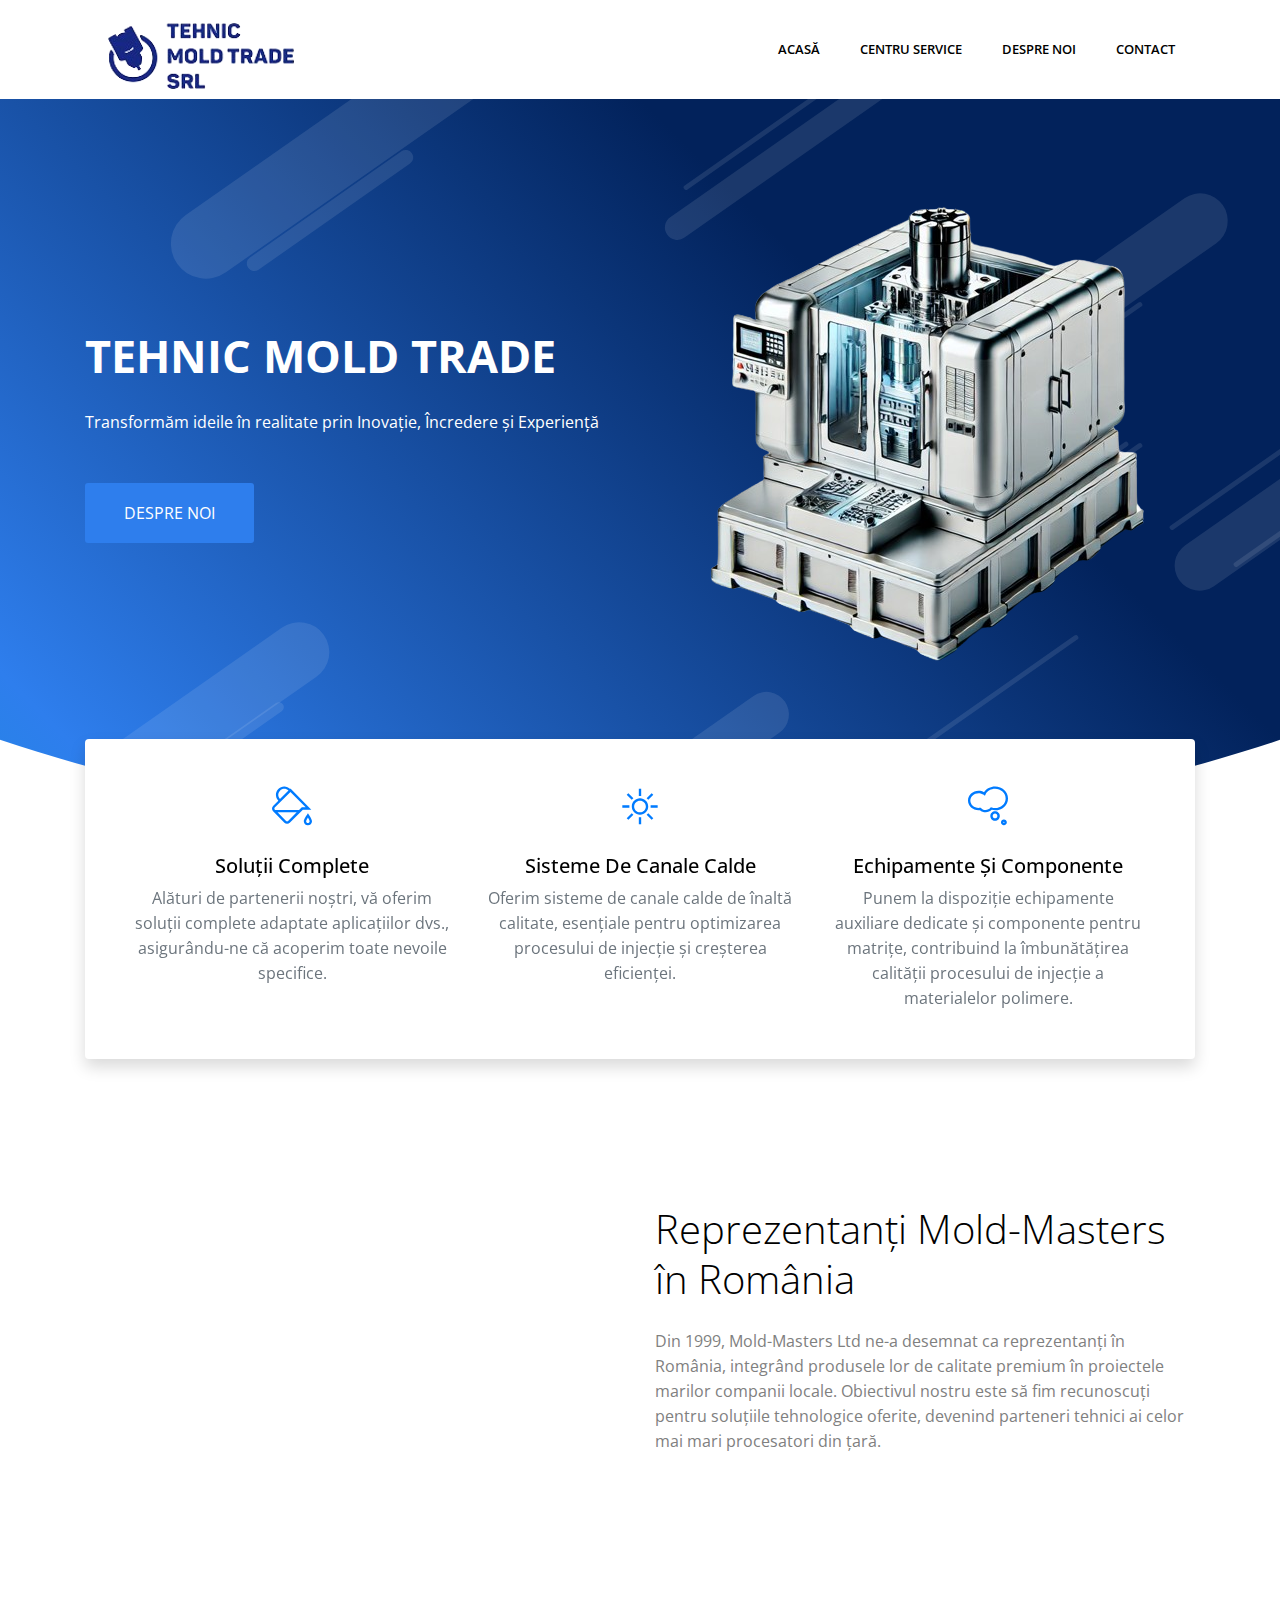
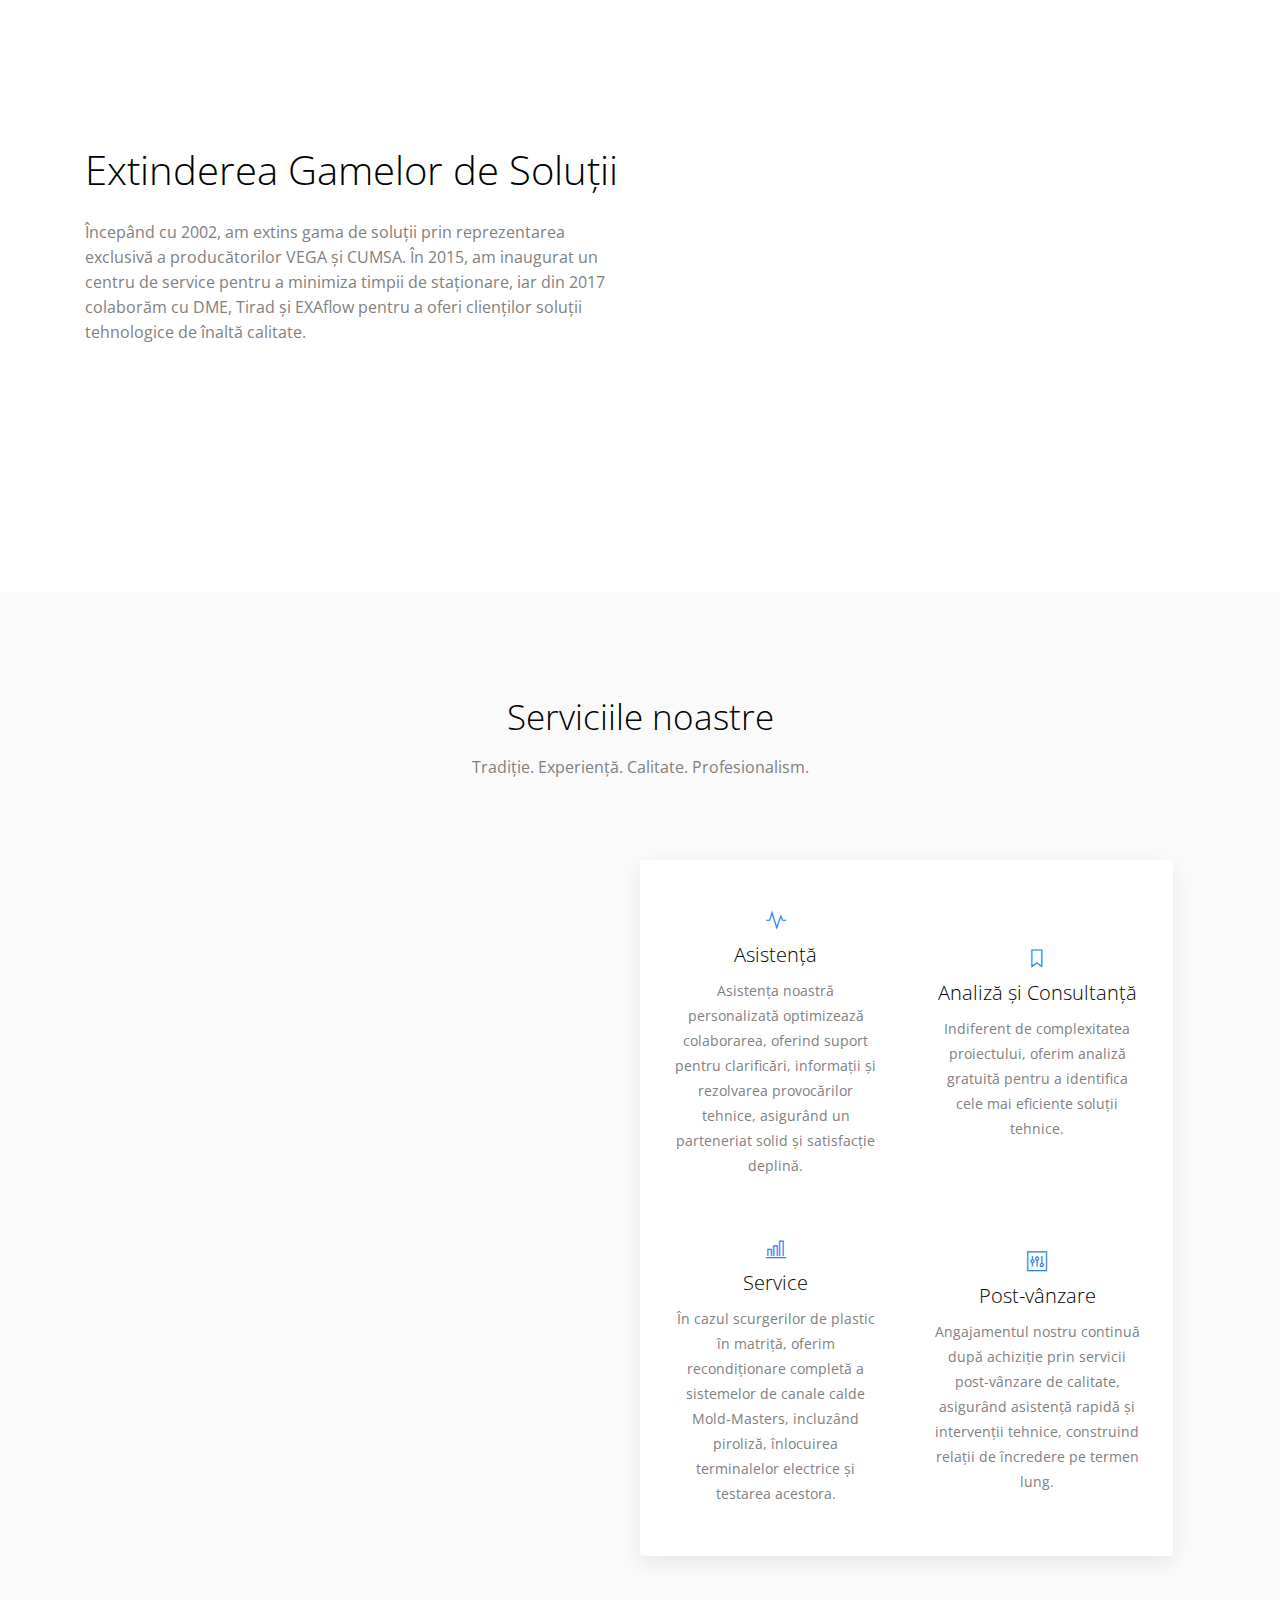
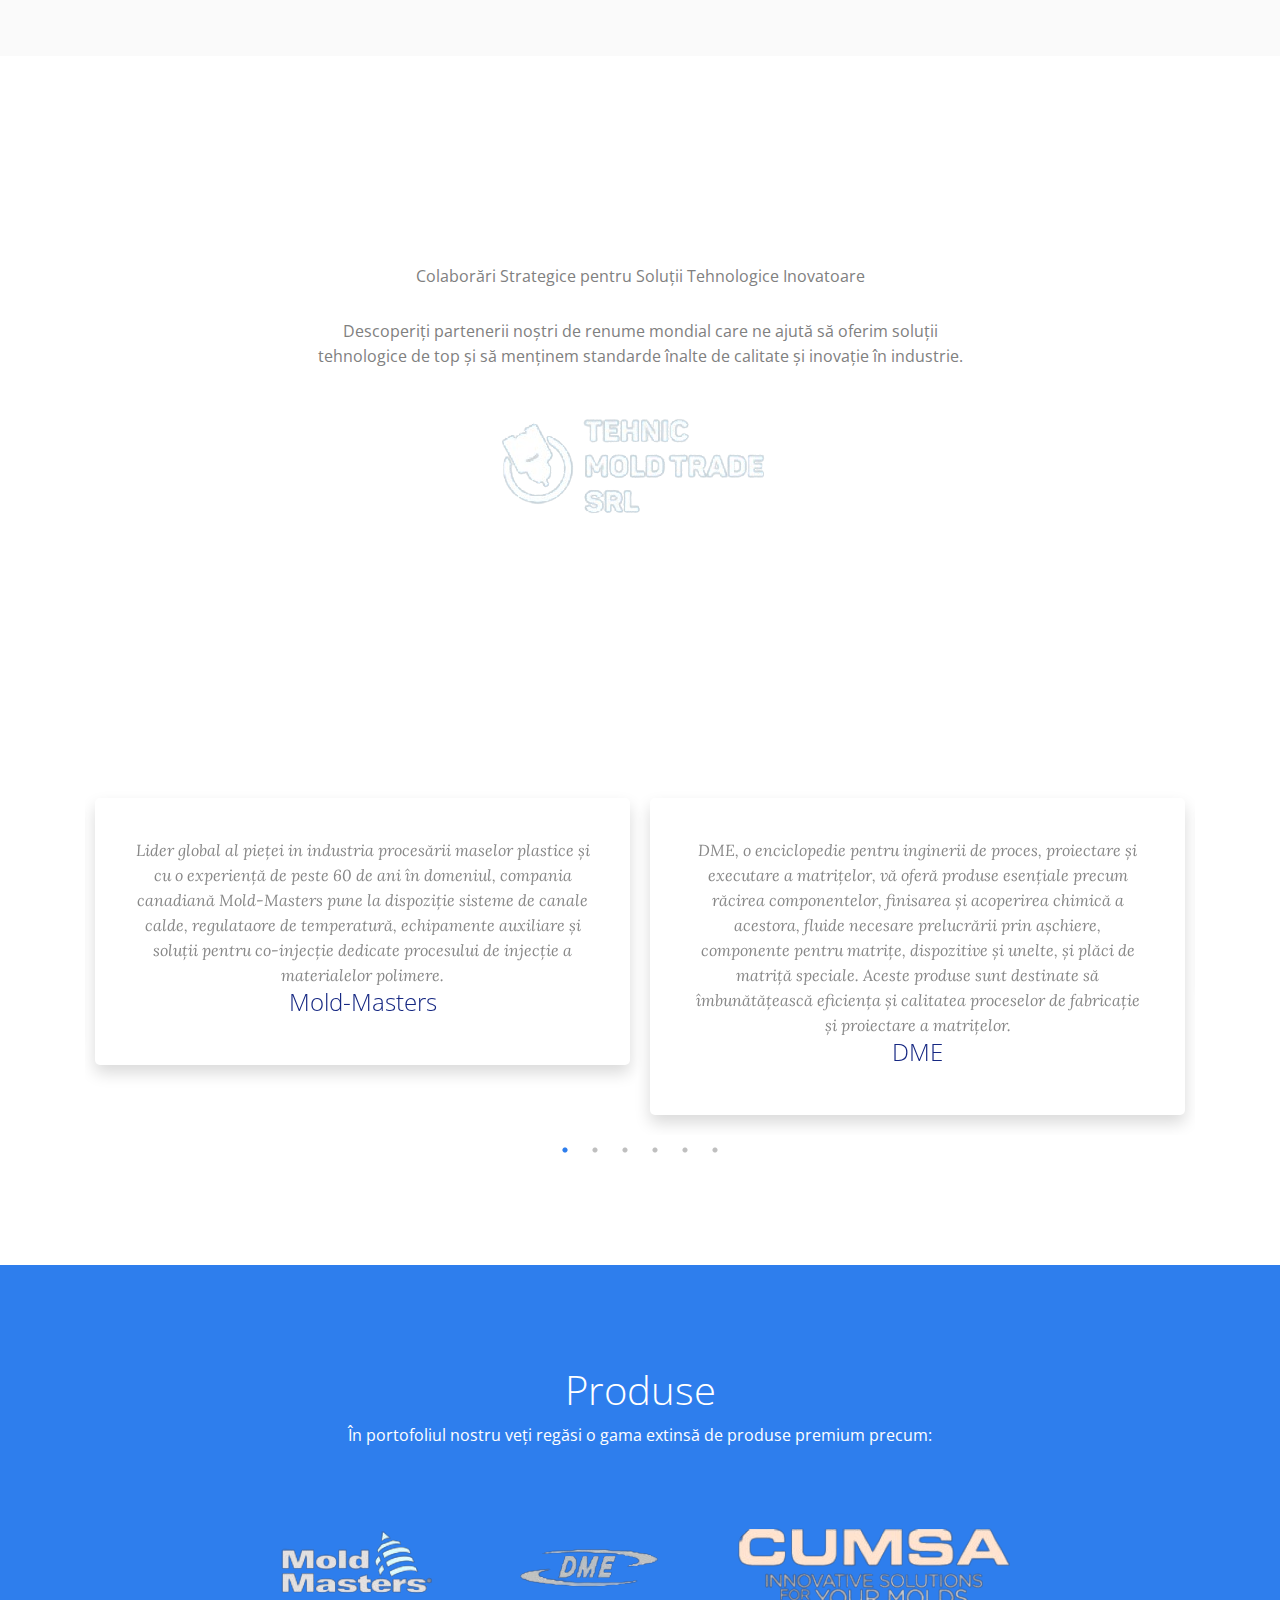
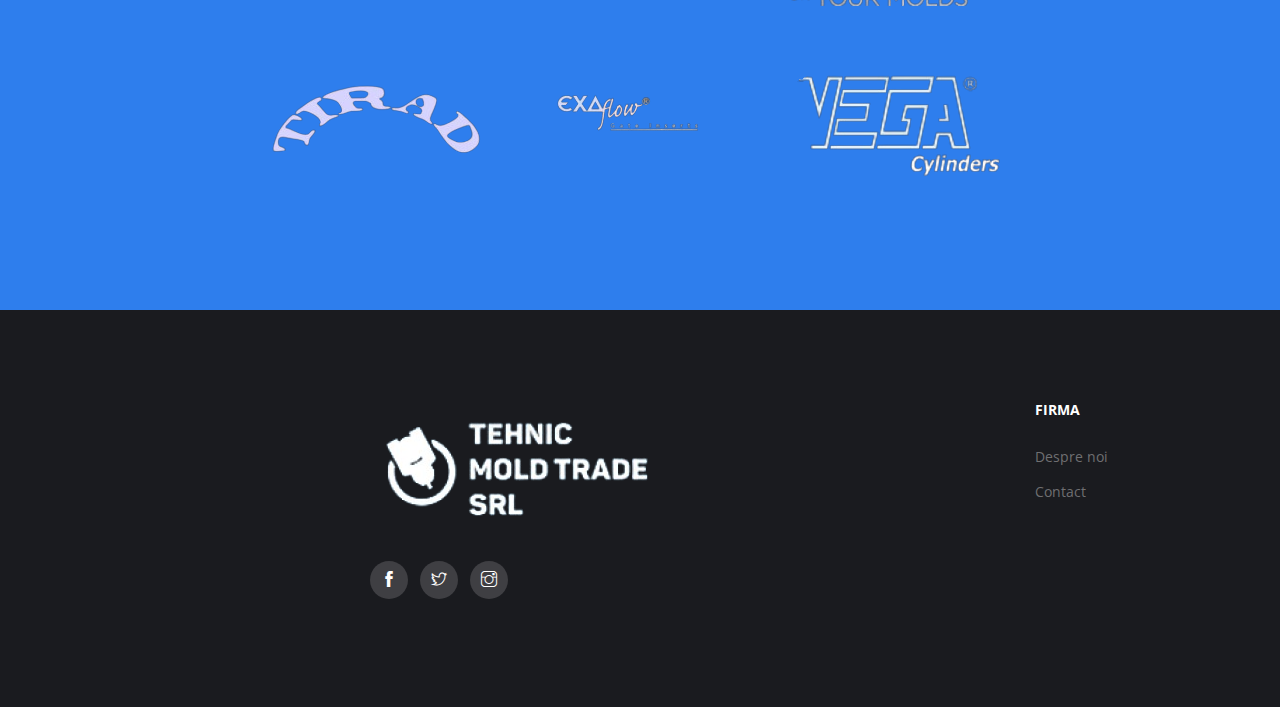
==== index.html @ aa877d22 "excludere api google maps" ====
<!-- 
THEME: Small Apps | Bootstrap App Landing Template
VERSION: 1.0.0
AUTHOR: Themefisher

HOMEPAGE: https://themefisher.com/products/small-apps-free-app-landing-page-template/
DEMO: https://demo.themefisher.com/small-apps/
GITHUB: https://github.com/themefisher/Small-Apps-Bootstrap-App-Landing-Template

Get HUGO Version : https://themefisher.com/products/small-apps-hugo-app-landing-theme/

WEBSITE: https://themefisher.com
TWITTER: https://twitter.com/themefisher
FACEBOOK: https://www.facebook.com/themefisher
-->

<!DOCTYPE html>
<html lang="en">
<head>

  <!-- Basic Page Needs
  ================================================== -->
  <meta charset="utf-8">
  <title>TEHNIC MOLD TRADE </title>

  <!-- Mobile Specific Metas
  ================================================== -->
  <meta http-equiv="X-UA-Compatible" content="IE=edge">
  <meta name="description" content="Bootstrap App Landing Template">
  <meta name="viewport" content="width=device-width, initial-scale=1.0, maximum-scale=5.0">
  <meta name="author" content="Themefisher">
  <meta name="generator" content="Themefisher Small Apps Template v1.0">

  <!-- Favicon -->
  <link rel="shortcut icon" type="image/x-icon" href="images/favicon.png" />
  
  <!-- PLUGINS CSS STYLE -->
  <link rel="stylesheet" href="plugins/bootstrap/bootstrap.min.css">
  <link rel="stylesheet" href="plugins/themify-icons/themify-icons.css">
  <link rel="stylesheet" href="plugins/slick/slick.css">
  <link rel="stylesheet" href="plugins/slick/slick-theme.css">
  <link rel="stylesheet" href="plugins/fancybox/jquery.fancybox.min.css">
  <link rel="stylesheet" href="plugins/aos/aos.css">

  <!-- CUSTOM CSS -->
  <link href="css/style.css" rel="stylesheet">

</head>

<body class="body-wrapper" data-spy="scroll" data-target=".privacy-nav">


<nav class="navbar main-nav navbar-expand-lg px-2 px-sm-0 py-2 py-lg-0">
  <div class="container">
    <a class="navbar-brand" href="index.html"><img src="images/logo.png" alt="logo"></a>
    <button class="navbar-toggler" type="button" data-toggle="collapse" data-target="#navbarNav"
      aria-controls="navbarNav" aria-expanded="false" aria-label="Toggle navigation">
      <span class="ti-menu"></span>
    </button>
	<div class="collapse navbar-collapse" id="navbarNav">
		<ul class="navbar-nav ml-auto">
			<li class="nav-item @@index">
				<a class="nav-link" href="index.html">Acasă</a>
			  </li>
			<li class="nav-item @@about">
				<a class="nav-link" href="CentruService.html">Centru Service</a>
			  </li>
			<li class="nav-item @@about">
				<a class="nav-link" href="desprenoi.html">Despre noi</a>
			  </li>
			<li class="nav-item @@contact">
			  <a class="nav-link" href="contact.html">Contact</a>
			</li>
		  </ul>
	</div>
  </div>
</nav>

<!--====================================
=            Hero Section            =
=====================================-->
<section class="section gradient-banner">
	<div class="shapes-container">
		<div class="shape" data-aos="fade-down-left" data-aos-duration="1500" data-aos-delay="100"></div>
		<div class="shape" data-aos="fade-down" data-aos-duration="1000" data-aos-delay="100"></div>
		<div class="shape" data-aos="fade-up-right" data-aos-duration="1000" data-aos-delay="200"></div>
		<div class="shape" data-aos="fade-up" data-aos-duration="1000" data-aos-delay="200"></div>
		<div class="shape" data-aos="fade-down-left" data-aos-duration="1000" data-aos-delay="100"></div>
		<div class="shape" data-aos="fade-down-left" data-aos-duration="1000" data-aos-delay="100"></div>
		<div class="shape" data-aos="zoom-in" data-aos-duration="1000" data-aos-delay="300"></div>
		<div class="shape" data-aos="fade-down-right" data-aos-duration="500" data-aos-delay="200"></div>
		<div class="shape" data-aos="fade-down-right" data-aos-duration="500" data-aos-delay="100"></div>
		<div class="shape" data-aos="zoom-out" data-aos-duration="2000" data-aos-delay="500"></div>
		<div class="shape" data-aos="fade-up-right" data-aos-duration="500" data-aos-delay="200"></div>
		<div class="shape" data-aos="fade-down-left" data-aos-duration="500" data-aos-delay="100"></div>
		<div class="shape" data-aos="fade-up" data-aos-duration="500" data-aos-delay="0"></div>
		<div class="shape" data-aos="fade-down" data-aos-duration="500" data-aos-delay="0"></div>
		<div class="shape" data-aos="fade-up-right" data-aos-duration="500" data-aos-delay="100"></div>
		<div class="shape" data-aos="fade-down-left" data-aos-duration="500" data-aos-delay="0"></div>
	</div>
	<div class="container">
		<div class="row align-items-center">
			<div class="col-md-6 order-2 order-md-1 text-center text-md-left">
				<h1 class="text-white font-weight-bold mb-4">TEHNIC MOLD TRADE</h1>
				<p class="text-white mb-5">​Transformăm ideile în realitate prin
					Inovație, Încredere și Experiență</p>
				<a href="DespreNoi.html" class="btn btn-main-md">Despre noi</a>
			</div>
			<div class="col-md-6 text-center order-1 order-md-2">
				<img class="img-fluid" src="images/main.png" alt="screenshot">
			</div>
		</div>
	</div>
</section>
<!--====  End of Hero Section  ====-->

<section class="section pt-0 position-relative pull-top">
	<div class="container">
		<div class="rounded shadow p-5 bg-white">
			<div class="row">
				<div class="col-lg-4 col-md-6 mt-5 mt-md-0 text-center">
					<i class="ti-paint-bucket text-primary h1"></i>
					<h3 class="mt-4 text-capitalize h5 ">Soluții Complete</h3>
					<p class="regular text-muted">Alături de partenerii noștri, vă oferim soluții complete adaptate aplicațiilor dvs., asigurându-ne că acoperim toate nevoile specifice.</p>
				</div>
				<div class="col-lg-4 col-md-6 mt-5 mt-md-0 text-center">
					<i class="ti-shine text-primary h1"></i>
					<h3 class="mt-4 text-capitalize h5 ">Sisteme de Canale Calde</h3>
					<p class="regular text-muted">Oferim sisteme de canale calde de înaltă calitate, esențiale pentru optimizarea procesului de injecție și creșterea eficienței.</p>
				</div>
				<div class="col-lg-4 col-md-12 mt-5 mt-lg-0 text-center">
					<i class="ti-thought text-primary h1"></i>
					<h3 class="mt-4 text-capitalize h5 ">Echipamente și Componente</h3>
					<p class="regular text-muted">Punem la dispoziție echipamente auxiliare dedicate și componente pentru matrițe, contribuind la îmbunătățirea calității procesului de injecție a materialelor polimere.</p>
					</p>
				</div>
			</div>
		</div>
	</div>
</section>

<!--==================================
=            Feature Grid            =
===================================-->
<section class="feature section pt-0">
	<div class="container">
		<div class="row">
			<div class="col-lg-6 ml-auto justify-content-center">
				<!-- Feature Mockup -->
				<div class="image-content" data-aos="fade-right">
					<img class="img-fluid" src="images/feature/feature2.png" alt="iphone">
				</div>
			</div>
			<div class="col-lg-6 mr-auto align-self-center">
				<div class="feature-content">
					<!-- Feature Title -->
					<h2>Reprezentanți <a
							href="https://www.moldmasters.com//"> Mold-Masters</a> în România</h2>
					<!-- Feature Description -->
					<p class="desc">Din 1999, Mold-Masters Ltd ne-a desemnat ca reprezentanți în România, integrând produsele lor de calitate premium în proiectele marilor companii locale. Obiectivul nostru este să fim recunoscuți pentru soluțiile tehnologice oferite, devenind parteneri tehnici ai celor mai mari procesatori din țară.</p>
				</div>
				<!-- Testimonial Quote -->
				<!-- <div class="testimonial">
					<p>
						"InVision is a window into everything that's being designed at Twitter. It gets all of our best work in one
						place."
					</p>
					<ul class="list-inline meta">
						<li class="list-inline-item">
							<img src="images/testimonial/feature-testimonial-thumb.jpg" alt="">
						</li>
						<li class="list-inline-item">Jonathon Andrew , Themefisher.com</li>
					</ul>
				</div> -->
			</div>
		</div>
	</div>
</section>

<section class="feature section pt-0">
	<div class="container">
		<div class="row">
			<div class="col-lg-6 ml-auto align-self-center">
				<div class="feature-content">
					<!-- Feature Title -->
					<h2>Extinderea Gamelor de Soluții </h2>
					<!-- Feature Description -->
					<p>Începând cu 2002, am extins gama de soluții prin reprezentarea exclusivă a producătorilor VEGA și CUMSA. În 2015, am inaugurat un centru de service pentru a minimiza timpii de staționare, iar din 2017 colaborăm cu DME, Tirad și EXAflow pentru a oferi clienților soluții tehnologice de înaltă calitate.</p>
				</div>
				<!-- Testimonial Quote -->
				<!-- <div class="testimonial">
					<p>
						"InVision is a window into everything that's being designed at Twitter. It gets all of our best work in one
						place."
					</p>
					<ul class="list-inline meta">
						<li class="list-inline-item">
							<img src="images/testimonial/feature-testimonial-thumb.jpg" alt="">
						</li>
						<li class="list-inline-item">Jonathon Andrew , Themefisher.com</li>
					</ul>
				</div> -->
			</div>
			<div class="col-lg-6 mr-auto justify-content-center">
				<!-- Feature mockup -->
				<div class="image-content" data-aos="fade-left">
					<img class="img-fluid" src="images/feature/feature1.png" alt="ipad">
				</div>
			</div>
		</div>
	</div>
</section>
<!--====  End of Feature Grid  ====-->

<!--==============================
=            Services            =
===============================-->
<section class="service section bg-gray">
	<div class="container-fluid p-0">
		<div class="row">
			<div class="col-lg-12">
				<div class="section-title">
					<h2>Serviciile noastre</h2>
					<p>Tradiție. Experiență. Calitate. Profesionalism.</p>
				</div>
			</div>
		</div>
		<div class="row no-gutters">
			<div class="col-lg-6 align-self-center">
				<!-- Feature Image -->
				<div class="service-thumb left" data-aos="fade-right">
					<img class="img-fluid" src="images/feature/meeting.jpg" alt="servicii">
				</div>
			</div>
			<div class="col-lg-5 mr-auto align-self-center">
				<div class="service-box">
					<div class="row align-items-center">
						<div class="col-md-6 col-xs-12">
							<!-- Service 01 -->
							<div class="service-item">
								<!-- Icon -->
								<i class="ti-pulse"></i>
								<!-- Heading -->
								<h3>Asistență</h3>
								<!-- Description -->
								<p>Asistența noastră personalizată optimizează colaborarea, oferind suport pentru clarificări, informații și rezolvarea provocărilor tehnice, asigurând un parteneriat solid și satisfacție deplină.</p>
							</div>
						</div>
						<div class="col-md-6 col-xs-12">
							<!-- Service 01 -->
							<div class="service-item">
								<!-- Icon -->
								<i class="ti-bookmark"></i>
								<!-- Heading -->
								<h3>Analiză și Consultanță</h3>
								<!-- Description -->
								<p>Indiferent de complexitatea proiectului, oferim analiză gratuită pentru a identifica cele mai eficiente soluții tehnice.</p>
							</div>
						</div>
						<div class="col-md-6 col-xs-12">
							<!-- Service 01 -->
							<div class="service-item">
								<!-- Icon -->
								<i class="ti-bar-chart"></i>
								<!-- Heading -->
								<h3>Service</h3>
								<!-- Description -->
								<p>În cazul scurgerilor de plastic în matriță, oferim recondiționare completă a sistemelor de canale calde Mold-Masters, incluzând piroliză, înlocuirea terminalelor electrice și testarea acestora.</p>
							</div>
						</div>
						<div class="col-md-6 col-xs-12">
							<!-- Service 01 -->
							<div class="service-item">
								<!-- Icon -->
								<i class="ti-panel"></i>
								<!-- Heading -->
								<h3>Post-vânzare</h3>
								<!-- Description -->
								<p>Angajamentul nostru continuă după achiziție prin servicii post-vânzare de calitate, asigurând asistență rapidă și intervenții tehnice, construind relații de încredere pe termen lung.</p>
							</div>
						</div>
					</div>
				</div>
			</div>
		</div>
	</div>
</section>
<!--====  End of Services  ====-->


<!--=================================
=            Video Promo            =
==================================-->
<section class="video-promo section bg-1">
	<div class="container">
		<div class="row">
			<div class="col-lg-12">
				<div class="content-block">
					<!-- Heading -->
					<h2>Partenerii Noștri</h2>
					<!-- Promotional Speech -->
					<p>Colaborări Strategice pentru Soluții Tehnologice Inovatoare </p>
						<p>Descoperiți partenerii noștri de renume mondial care ne ajută să oferim soluții tehnologice de top și să menținem standarde înalte de calitate și inovație în industrie.</p>
					<!-- Popup Video -->
					<a >
						<img src="images/logo-alt.png" alt="logo">
					</a>
				</div>
			</div>
		</div>
	</div>
</section>
<!--====  End of Video Promo  ====-->

<!--=================================
=            Testimonial            =
==================================-->
<section class="section testimonial" id="testimonial">
	<div class="container">
		<div class="row">
			<div class="col-lg-12">
				<!-- Testimonial Slider -->
				<div class="testimonial-slider owl-carousel owl-theme">
					<!-- Testimonial 01 -->
					<div class="item">
						<div class="block shadow">
							<!-- Speech -->
							<p>
								Lider global al pieței in industria procesării maselor plastice și cu o experiență de peste 60 de ani în domeniul, compania canadiană Mold-Masters pune la dispoziție sisteme de canale calde, regulataore de temperatură, echipamente auxiliare și soluții pentru co-injecție dedicate procesului de injecție a materialelor polimere. 
							</p>
							<!-- Person Thumb -->
							<!-- <div class="image">
								<img src="images/parteneri/moldmasters.png" alt="image">
							</div> -->
							<!-- Name and Company -->
							<h4 style="color: #152782">Mold-Masters</h4>
						</div>
					</div>
					<!-- Testimonial 01 -->
					<div class="item">
						<div class="block shadow">
							<!-- Speech -->
							<p>
								DME, o enciclopedie pentru inginerii de proces, proiectare și executare a matrițelor, vă oferă produse esențiale precum răcirea componentelor, finisarea și acoperirea chimică a acestora, fluide necesare prelucrării prin așchiere, componente pentru matrițe, dispozitive și unelte, și plăci de matriță speciale. Aceste produse sunt destinate să îmbunătățească eficiența și calitatea proceselor de fabricație și proiectare a matrițelor.
							</p>
							<!-- Person Thumb -->
							<!-- <div class="image">
								<img src="images/parteneri/dme.png" alt="image">
							</div> -->
							<!-- Name and Company -->
							<h4 style="color: #152782; font:bold;">DME</h4>
						</div>
					</div>
					<!-- Testimonial 01 -->
					<div class="item">
						<div class="block shadow">
							<!-- Speech -->
							<p>
								Compania italiană VEGA pune la dispoziție o gamă largă de cilindri hidraulici "inteligenți" potriviți oricărei configurații a matriței dvs.
							</p>
							<!-- Person Thumb -->
							<!-- <div class="image">
								<img src="images/parteneri/vega.png" alt="image">
							</div> -->
							<!-- Name and Company -->
							<h4 style="color: #152782; font:bold;">VEGA</h4>
						</div>
					</div>
					<!-- Testimonial 01 -->
					<div class="item">
						<div class="block shadow">
							<!-- Speech -->
							<p>
								CUMSA este o companie spaniolă dedicată proiectării, producției și distribuției soluțiilor  inovatoare pentru industria procesării prin injecție a materialelor polimere. 
							</p>
							<!-- Person Thumb -->
							<!-- <div class="image">
								<img src="images/parteneri/cumsa.png" alt="image">
							</div> -->
							<!-- Name and Company -->
							<h4 style="color: #152782; font:bold;">CUMSA</h4>
						</div>
					</div>
					<div class="item">
						<div class="block shadow">
							<!-- Speech -->
							<p>
								Înființată în 1993, TIRAD a luat o decizie crucială de a se concentra pe prelucrarea de înaltă precizie, pentru industria de injecție a plasticului. TIRAD este recunoscut ca un producător excepțional de baze și plăci de matrițe în întreaga Europă începând cu 1999.
							</p>
							<!-- Person Thumb -->
							<!-- <div class="image">
								<img src="images/parteneri/tirad.png" alt="image">
							</div> -->
							<!-- Name and Company -->
							<h4 style="color: #152782; font:bold;">TIRAD</h4>
						</div>
					</div>
					<div class="item">
						<div class="block shadow">
							<!-- Speech -->
							<p>
								Din 1998, EXAflow este implicată în prelucrarea prin injecție prin intermediul canalelor tunel. Sprijinim matrițerii și companiile ce prelucrează materiale plastice prin injecție cu produsele noastre de înaltă calitate în fabricarea de componente din mase plastice dificile de prelucrat. 
							</p>
							<!-- Person Thumb -->
							<!-- <div class="image">
								<img src="images/parteneri/exa.png" alt="image">
							</div> -->
							<!-- Name and Company -->
							<h4 style="color: #152782; font:bold;">EXAflow</h4>
						</div>
					</div>
				</div>
			</div>
		</div>
	</div>
</section>
<!--====  End of Testimonial  ====-->

<section class="call-to-action-app section bg-blue">
	<div class="container">
		<div class="row">
			<div class="col-lg-12">
				<h2>Produse</h2>
				<p>În portofoliul nostru veți regăsi o gama extinsă de produse premium precum:</p>
				<ul class="list-inline">
					<li class="list-inline-item">
						<div class="image">
								<img src="images/parteneri/moldmasters_nbg.png" alt="image">
						</div>
					</li>
					<li class="list-inline-item">
						<div class="image">
							<img src="images/parteneri/dme_nbg.png" alt="image">
					</div>
					</li>
					<li class="list-inline-item">
						<div class="image">
							<img src="images/parteneri/cumsa_nbg.png" alt="image">
					</div>
					</li>
					<br>
					<li class="list-inline-item">
						<div class="image">
							<img src="images/parteneri/tirad_nbg.png" alt="image">
					</div>
					</li>
					<li class="list-inline-item">
						<div class="image">
								<img src="images/parteneri/exa_nbg.png" alt="image">
						</div>
					</li>
					<li class="list-inline-item">
						<div class="image">
							<img src="images/parteneri/vega_nbg.png" alt="image">
					</div>
					</li>
				</ul>
			</div>
		</div>
	</div>
</section>

<!--============================
=            Footer            =
=============================-->
<footer>
	<div class="footer-main">
	  <div class="container">
		<div class="row">
		  <div class="col-lg-4 col-md-12 m-md-auto align-self-center">
			<div class="block">
			  <a href="index.html"><img src="images/logo-alt.png" alt="footer-logo"></a>
			  <!-- Social Site Icons -->
			  <ul class="social-icon list-inline">
				<li class="list-inline-item">
				  <a href="https://www.linkedin.com/company/tehnic-mold-trade-srl/?originalSubdomain=ro"><i class="ti-facebook"></i></a>
				</li>
				<li class="list-inline-item">
				  <a href="https://www.linkedin.com/company/tehnic-mold-trade-srl/?originalSubdomain=ro"><i class="ti-twitter"></i></a>
				</li>
				<li class="list-inline-item">
				  <a href="https://www.linkedin.com/company/tehnic-mold-trade-srl/?originalSubdomain=ro"><i class="ti-instagram"></i></a>
				</li>
			  </ul>
			</div>
		  </div>
		  
		  <div class="col-lg-2 col-md-3 col-6 mt-5 mt-lg-0">
			<div class="block-2">
			  <!-- heading -->
			  <h6>Firma</h6>
			  <!-- links -->
			  <ul>
				<li><a href="DespreNoi.html">Despre noi</a></li>
				<li><a href="contact.html">Contact</a></li>
			  </ul>
			</div>
		  </div>
		</div>
	  </div>
	</div>
  </footer>


  <!-- To Top -->
  <div class="scroll-top-to">
    <i class="ti-angle-up"></i>
  </div>
  
  <!-- JAVASCRIPTS -->
  <script src="plugins/jquery/jquery.min.js"></script>
  <script src="plugins/bootstrap/bootstrap.min.js"></script>
  <script src="plugins/slick/slick.min.js"></script>
  <script src="plugins/fancybox/jquery.fancybox.min.js"></script>
  <script src="plugins/syotimer/jquery.syotimer.min.js"></script>
  <script src="plugins/aos/aos.js"></script>
  <!-- google map -->
  
  
  <script src="js/script.js"></script>
</body>

</html>
---- plugins/themify-icons/themify-icons.css ----
@font-face {
  font-family: 'themify';
  src: url('fonts/themify.eot?-fvbane');
  src: url('fonts/themify.eot?#iefix-fvbane') format('embedded-opentype'),
  url('fonts/themify.woff?-fvbane') format('woff'),
  url('fonts/themify.ttf?-fvbane') format('truetype'),
  url('fonts/themify.svg?-fvbane#themify') format('svg');
  font-weight: normal;
  font-style: normal;
}

[class^="ti-"],
[class*=" ti-"] {
  font-family: 'themify';
  speak: none;
  font-style: normal;
  font-weight: normal;
  font-variant: normal;
  text-transform: none;
  line-height: 1;

  /* Better Font Rendering =========== */
  -webkit-font-smoothing: antialiased;
  -moz-osx-font-smoothing: grayscale;
}

.ti-wand:before {
  content: "\e600";
}

.ti-volume:before {
  content: "\e601";
}

.ti-user:before {
  content: "\e602";
}

.ti-unlock:before {
  content: "\e603";
}

.ti-unlink:before {
  content: "\e604";
}

.ti-trash:before {
  content: "\e605";
}

.ti-thought:before {
  content: "\e606";
}

.ti-target:before {
  content: "\e607";
}

.ti-tag:before {
  content: "\e608";
}

.ti-tablet:before {
  content: "\e609";
}

.ti-star:before {
  content: "\e60a";
}

.ti-spray:before {
  content: "\e60b";
}

.ti-signal:before {
  content: "\e60c";
}

.ti-shopping-cart:before {
  content: "\e60d";
}

.ti-shopping-cart-full:before {
  content: "\e60e";
}

.ti-settings:before {
  content: "\e60f";
}

.ti-search:before {
  content: "\e610";
}

.ti-zoom-in:before {
  content: "\e611";
}

.ti-zoom-out:before {
  content: "\e612";
}

.ti-cut:before {
  content: "\e613";
}

.ti-ruler:before {
  content: "\e614";
}

.ti-ruler-pencil:before {
  content: "\e615";
}

.ti-ruler-alt:before {
  content: "\e616";
}

.ti-bookmark:before {
  content: "\e617";
}

.ti-bookmark-alt:before {
  content: "\e618";
}

.ti-reload:before {
  content: "\e619";
}

.ti-plus:before {
  content: "\e61a";
}

.ti-pin:before {
  content: "\e61b";
}

.ti-pencil:before {
  content: "\e61c";
}

.ti-pencil-alt:before {
  content: "\e61d";
}

.ti-paint-roller:before {
  content: "\e61e";
}

.ti-paint-bucket:before {
  content: "\e61f";
}

.ti-na:before {
  content: "\e620";
}

.ti-mobile:before {
  content: "\e621";
}

.ti-minus:before {
  content: "\e622";
}

.ti-medall:before {
  content: "\e623";
}

.ti-medall-alt:before {
  content: "\e624";
}

.ti-marker:before {
  content: "\e625";
}

.ti-marker-alt:before {
  content: "\e626";
}

.ti-arrow-up:before {
  content: "\e627";
}

.ti-arrow-right:before {
  content: "\e628";
}

.ti-arrow-left:before {
  content: "\e629";
}

.ti-arrow-down:before {
  content: "\e62a";
}

.ti-lock:before {
  content: "\e62b";
}

.ti-location-arrow:before {
  content: "\e62c";
}

.ti-link:before {
  content: "\e62d";
}

.ti-layout:before {
  content: "\e62e";
}

.ti-layers:before {
  content: "\e62f";
}

.ti-layers-alt:before {
  content: "\e630";
}

.ti-key:before {
  content: "\e631";
}

.ti-import:before {
  content: "\e632";
}

.ti-image:before {
  content: "\e633";
}

.ti-heart:before {
  content: "\e634";
}

.ti-heart-broken:before {
  content: "\e635";
}

.ti-hand-stop:before {
  content: "\e636";
}

.ti-hand-open:before {
  content: "\e637";
}

.ti-hand-drag:before {
  content: "\e638";
}

.ti-folder:before {
  content: "\e639";
}

.ti-flag:before {
  content: "\e63a";
}

.ti-flag-alt:before {
  content: "\e63b";
}

.ti-flag-alt-2:before {
  content: "\e63c";
}

.ti-eye:before {
  content: "\e63d";
}

.ti-export:before {
  content: "\e63e";
}

.ti-exchange-vertical:before {
  content: "\e63f";
}

.ti-desktop:before {
  content: "\e640";
}

.ti-cup:before {
  content: "\e641";
}

.ti-crown:before {
  content: "\e642";
}

.ti-comments:before {
  content: "\e643";
}

.ti-comment:before {
  content: "\e644";
}

.ti-comment-alt:before {
  content: "\e645";
}

.ti-close:before {
  content: "\e646";
}

.ti-clip:before {
  content: "\e647";
}

.ti-angle-up:before {
  content: "\e648";
}

.ti-angle-right:before {
  content: "\e649";
}

.ti-angle-left:before {
  content: "\e64a";
}

.ti-angle-down:before {
  content: "\e64b";
}

.ti-check:before {
  content: "\e64c";
}

.ti-check-box:before {
  content: "\e64d";
}

.ti-camera:before {
  content: "\e64e";
}

.ti-announcement:before {
  content: "\e64f";
}

.ti-brush:before {
  content: "\e650";
}

.ti-briefcase:before {
  content: "\e651";
}

.ti-bolt:before {
  content: "\e652";
}

.ti-bolt-alt:before {
  content: "\e653";
}

.ti-blackboard:before {
  content: "\e654";
}

.ti-bag:before {
  content: "\e655";
}

.ti-move:before {
  content: "\e656";
}

.ti-arrows-vertical:before {
  content: "\e657";
}

.ti-arrows-horizontal:before {
  content: "\e658";
}

.ti-fullscreen:before {
  content: "\e659";
}

.ti-arrow-top-right:before {
  content: "\e65a";
}

.ti-arrow-top-left:before {
  content: "\e65b";
}

.ti-arrow-circle-up:before {
  content: "\e65c";
}

.ti-arrow-circle-right:before {
  content: "\e65d";
}

.ti-arrow-circle-left:before {
  content: "\e65e";
}

.ti-arrow-circle-down:before {
  content: "\e65f";
}

.ti-angle-double-up:before {
  content: "\e660";
}

.ti-angle-double-right:before {
  content: "\e661";
}

.ti-angle-double-left:before {
  content: "\e662";
}

.ti-angle-double-down:before {
  content: "\e663";
}

.ti-zip:before {
  content: "\e664";
}

.ti-world:before {
  content: "\e665";
}

.ti-wheelchair:before {
  content: "\e666";
}

.ti-view-list:before {
  content: "\e667";
}

.ti-view-list-alt:before {
  content: "\e668";
}

.ti-view-grid:before {
  content: "\e669";
}

.ti-uppercase:before {
  content: "\e66a";
}

.ti-upload:before {
  content: "\e66b";
}

.ti-underline:before {
  content: "\e66c";
}

.ti-truck:before {
  content: "\e66d";
}

.ti-timer:before {
  content: "\e66e";
}

.ti-ticket:before {
  content: "\e66f";
}

.ti-thumb-up:before {
  content: "\e670";
}

.ti-thumb-down:before {
  content: "\e671";
}

.ti-text:before {
  content: "\e672";
}

.ti-stats-up:before {
  content: "\e673";
}

.ti-stats-down:before {
  content: "\e674";
}

.ti-split-v:before {
  content: "\e675";
}

.ti-split-h:before {
  content: "\e676";
}

.ti-smallcap:before {
  content: "\e677";
}

.ti-shine:before {
  content: "\e678";
}

.ti-shift-right:before {
  content: "\e679";
}

.ti-shift-left:before {
  content: "\e67a";
}

.ti-shield:before {
  content: "\e67b";
}

.ti-notepad:before {
  content: "\e67c";
}

.ti-server:before {
  content: "\e67d";
}

.ti-quote-right:before {
  content: "\e67e";
}

.ti-quote-left:before {
  content: "\e67f";
}

.ti-pulse:before {
  content: "\e680";
}

.ti-printer:before {
  content: "\e681";
}

.ti-power-off:before {
  content: "\e682";
}

.ti-plug:before {
  content: "\e683";
}

.ti-pie-chart:before {
  content: "\e684";
}

.ti-paragraph:before {
  content: "\e685";
}

.ti-panel:before {
  content: "\e686";
}

.ti-package:before {
  content: "\e687";
}

.ti-music:before {
  content: "\e688";
}

.ti-music-alt:before {
  content: "\e689";
}

.ti-mouse:before {
  content: "\e68a";
}

.ti-mouse-alt:before {
  content: "\e68b";
}

.ti-money:before {
  content: "\e68c";
}

.ti-microphone:before {
  content: "\e68d";
}

.ti-menu:before {
  content: "\e68e";
}

.ti-menu-alt:before {
  content: "\e68f";
}

.ti-map:before {
  content: "\e690";
}

.ti-map-alt:before {
  content: "\e691";
}

.ti-loop:before {
  content: "\e692";
}

.ti-location-pin:before {
  content: "\e693";
}

.ti-list:before {
  content: "\e694";
}

.ti-light-bulb:before {
  content: "\e695";
}

.ti-Italic:before {
  content: "\e696";
}

.ti-info:before {
  content: "\e697";
}

.ti-infinite:before {
  content: "\e698";
}

.ti-id-badge:before {
  content: "\e699";
}

.ti-hummer:before {
  content: "\e69a";
}

.ti-home:before {
  content: "\e69b";
}

.ti-help:before {
  content: "\e69c";
}

.ti-headphone:before {
  content: "\e69d";
}

.ti-harddrives:before {
  content: "\e69e";
}

.ti-harddrive:before {
  content: "\e69f";
}

.ti-gift:before {
  content: "\e6a0";
}

.ti-game:before {
  content: "\e6a1";
}

.ti-filter:before {
  content: "\e6a2";
}

.ti-files:before {
  content: "\e6a3";
}

.ti-file:before {
  content: "\e6a4";
}

.ti-eraser:before {
  content: "\e6a5";
}

.ti-envelope:before {
  content: "\e6a6";
}

.ti-download:before {
  content: "\e6a7";
}

.ti-direction:before {
  content: "\e6a8";
}

.ti-direction-alt:before {
  content: "\e6a9";
}

.ti-dashboard:before {
  content: "\e6aa";
}

.ti-control-stop:before {
  content: "\e6ab";
}

.ti-control-shuffle:before {
  content: "\e6ac";
}

.ti-control-play:before {
  content: "\e6ad";
}

.ti-control-pause:before {
  content: "\e6ae";
}

.ti-control-forward:before {
  content: "\e6af";
}

.ti-control-backward:before {
  content: "\e6b0";
}

.ti-cloud:before {
  content: "\e6b1";
}

.ti-cloud-up:before {
  content: "\e6b2";
}

.ti-cloud-down:before {
  content: "\e6b3";
}

.ti-clipboard:before {
  content: "\e6b4";
}

.ti-car:before {
  content: "\e6b5";
}

.ti-calendar:before {
  content: "\e6b6";
}

.ti-book:before {
  content: "\e6b7";
}

.ti-bell:before {
  content: "\e6b8";
}

.ti-basketball:before {
  content: "\e6b9";
}

.ti-bar-chart:before {
  content: "\e6ba";
}

.ti-bar-chart-alt:before {
  content: "\e6bb";
}

.ti-back-right:before {
  content: "\e6bc";
}

.ti-back-left:before {
  content: "\e6bd";
}

.ti-arrows-corner:before {
  content: "\e6be";
}

.ti-archive:before {
  content: "\e6bf";
}

.ti-anchor:before {
  content: "\e6c0";
}

.ti-align-right:before {
  content: "\e6c1";
}

.ti-align-left:before {
  content: "\e6c2";
}

.ti-align-justify:before {
  content: "\e6c3";
}

.ti-align-center:before {
  content: "\e6c4";
}

.ti-alert:before {
  content: "\e6c5";
}

.ti-alarm-clock:before {
  content: "\e6c6";
}

.ti-agenda:before {
  content: "\e6c7";
}

.ti-write:before {
  content: "\e6c8";
}

.ti-window:before {
  content: "\e6c9";
}

.ti-widgetized:before {
  content: "\e6ca";
}

.ti-widget:before {
  content: "\e6cb";
}

.ti-widget-alt:before {
  content: "\e6cc";
}

.ti-wallet:before {
  content: "\e6cd";
}

.ti-video-clapper:before {
  content: "\e6ce";
}

.ti-video-camera:before {
  content: "\e6cf";
}

.ti-vector:before {
  content: "\e6d0";
}

.ti-themify-logo:before {
  content: "\e6d1";
}

.ti-themify-favicon:before {
  content: "\e6d2";
}

.ti-themify-favicon-alt:before {
  content: "\e6d3";
}

.ti-support:before {
  content: "\e6d4";
}

.ti-stamp:before {
  content: "\e6d5";
}

.ti-split-v-alt:before {
  content: "\e6d6";
}

.ti-slice:before {
  content: "\e6d7";
}

.ti-shortcode:before {
  content: "\e6d8";
}

.ti-shift-right-alt:before {
  content: "\e6d9";
}

.ti-shift-left-alt:before {
  content: "\e6da";
}

.ti-ruler-alt-2:before {
  content: "\e6db";
}

.ti-receipt:before {
  content: "\e6dc";
}

.ti-pin2:before {
  content: "\e6dd";
}

.ti-pin-alt:before {
  content: "\e6de";
}

.ti-pencil-alt2:before {
  content: "\e6df";
}

.ti-palette:before {
  content: "\e6e0";
}

.ti-more:before {
  content: "\e6e1";
}

.ti-more-alt:before {
  content: "\e6e2";
}

.ti-microphone-alt:before {
  content: "\e6e3";
}

.ti-magnet:before {
  content: "\e6e4";
}

.ti-line-double:before {
  content: "\e6e5";
}

.ti-line-dotted:before {
  content: "\e6e6";
}

.ti-line-dashed:before {
  content: "\e6e7";
}

.ti-layout-width-full:before {
  content: "\e6e8";
}

.ti-layout-width-default:before {
  content: "\e6e9";
}

.ti-layout-width-default-alt:before {
  content: "\e6ea";
}

.ti-layout-tab:before {
  content: "\e6eb";
}

.ti-layout-tab-window:before {
  content: "\e6ec";
}

.ti-layout-tab-v:before {
  content: "\e6ed";
}

.ti-layout-tab-min:before {
  content: "\e6ee";
}

.ti-layout-slider:before {
  content: "\e6ef";
}

.ti-layout-slider-alt:before {
  content: "\e6f0";
}

.ti-layout-sidebar-right:before {
  content: "\e6f1";
}

.ti-layout-sidebar-none:before {
  content: "\e6f2";
}

.ti-layout-sidebar-left:before {
  content: "\e6f3";
}

.ti-layout-placeholder:before {
  content: "\e6f4";
}

.ti-layout-menu:before {
  content: "\e6f5";
}

.ti-layout-menu-v:before {
  content: "\e6f6";
}

.ti-layout-menu-separated:before {
  content: "\e6f7";
}

.ti-layout-menu-full:before {
  content: "\e6f8";
}

.ti-layout-media-right-alt:before {
  content: "\e6f9";
}

.ti-layout-media-right:before {
  content: "\e6fa";
}

.ti-layout-media-overlay:before {
  content: "\e6fb";
}

.ti-layout-media-overlay-alt:before {
  content: "\e6fc";
}

.ti-layout-media-overlay-alt-2:before {
  content: "\e6fd";
}

.ti-layout-media-left-alt:before {
  content: "\e6fe";
}

.ti-layout-media-left:before {
  content: "\e6ff";
}

.ti-layout-media-center-alt:before {
  content: "\e700";
}

.ti-layout-media-center:before {
  content: "\e701";
}

.ti-layout-list-thumb:before {
  content: "\e702";
}

.ti-layout-list-thumb-alt:before {
  content: "\e703";
}

.ti-layout-list-post:before {
  content: "\e704";
}

.ti-layout-list-large-image:before {
  content: "\e705";
}

.ti-layout-line-solid:before {
  content: "\e706";
}

.ti-layout-grid4:before {
  content: "\e707";
}

.ti-layout-grid3:before {
  content: "\e708";
}

.ti-layout-grid2:before {
  content: "\e709";
}

.ti-layout-grid2-thumb:before {
  content: "\e70a";
}

.ti-layout-cta-right:before {
  content: "\e70b";
}

.ti-layout-cta-left:before {
  content: "\e70c";
}

.ti-layout-cta-center:before {
  content: "\e70d";
}

.ti-layout-cta-btn-right:before {
  content: "\e70e";
}

.ti-layout-cta-btn-left:before {
  content: "\e70f";
}

.ti-layout-column4:before {
  content: "\e710";
}

.ti-layout-column3:before {
  content: "\e711";
}

.ti-layout-column2:before {
  content: "\e712";
}

.ti-layout-accordion-separated:before {
  content: "\e713";
}

.ti-layout-accordion-merged:before {
  content: "\e714";
}

.ti-layout-accordion-list:before {
  content: "\e715";
}

.ti-ink-pen:before {
  content: "\e716";
}

.ti-info-alt:before {
  content: "\e717";
}

.ti-help-alt:before {
  content: "\e718";
}

.ti-headphone-alt:before {
  content: "\e719";
}

.ti-hand-point-up:before {
  content: "\e71a";
}

.ti-hand-point-right:before {
  content: "\e71b";
}

.ti-hand-point-left:before {
  content: "\e71c";
}

.ti-hand-point-down:before {
  content: "\e71d";
}

.ti-gallery:before {
  content: "\e71e";
}

.ti-face-smile:before {
  content: "\e71f";
}

.ti-face-sad:before {
  content: "\e720";
}

.ti-credit-card:before {
  content: "\e721";
}

.ti-control-skip-forward:before {
  content: "\e722";
}

.ti-control-skip-backward:before {
  content: "\e723";
}

.ti-control-record:before {
  content: "\e724";
}

.ti-control-eject:before {
  content: "\e725";
}

.ti-comments-smiley:before {
  content: "\e726";
}

.ti-brush-alt:before {
  content: "\e727";
}

.ti-youtube:before {
  content: "\e728";
}

.ti-vimeo:before {
  content: "\e729";
}

.ti-twitter:before {
  content: "\e72a";
}

.ti-time:before {
  content: "\e72b";
}

.ti-tumblr:before {
  content: "\e72c";
}

.ti-skype:before {
  content: "\e72d";
}

.ti-share:before {
  content: "\e72e";
}

.ti-share-alt:before {
  content: "\e72f";
}

.ti-rocket:before {
  content: "\e730";
}

.ti-pinterest:before {
  content: "\e731";
}

.ti-new-window:before {
  content: "\e732";
}

.ti-microsoft:before {
  content: "\e733";
}

.ti-list-ol:before {
  content: "\e734";
}

.ti-linkedin:before {
  content: "\e735";
}

.ti-layout-sidebar-2:before {
  content: "\e736";
}

.ti-layout-grid4-alt:before {
  content: "\e737";
}

.ti-layout-grid3-alt:before {
  content: "\e738";
}

.ti-layout-grid2-alt:before {
  content: "\e739";
}

.ti-layout-column4-alt:before {
  content: "\e73a";
}

.ti-layout-column3-alt:before {
  content: "\e73b";
}

.ti-layout-column2-alt:before {
  content: "\e73c";
}

.ti-instagram:before {
  content: "\e73d";
}

.ti-google:before {
  content: "\e73e";
}

.ti-github:before {
  content: "\e73f";
}

.ti-flickr:before {
  content: "\e740";
}

.ti-facebook:before {
  content: "\e741";
}

.ti-dropbox:before {
  content: "\e742";
}

.ti-dribbble:before {
  content: "\e743";
}

.ti-apple:before {
  content: "\e744";
}

.ti-android:before {
  content: "\e745";
}

.ti-save:before {
  content: "\e746";
}

.ti-save-alt:before {
  content: "\e747";
}

.ti-yahoo:before {
  content: "\e748";
}

.ti-wordpress:before {
  content: "\e749";
}

.ti-vimeo-alt:before {
  content: "\e74a";
}

.ti-twitter-alt:before {
  content: "\e74b";
}

.ti-tumblr-alt:before {
  content: "\e74c";
}

.ti-trello:before {
  content: "\e74d";
}

.ti-stack-overflow:before {
  content: "\e74e";
}

.ti-soundcloud:before {
  content: "\e74f";
}

.ti-sharethis:before {
  content: "\e750";
}

.ti-sharethis-alt:before {
  content: "\e751";
}

.ti-reddit:before {
  content: "\e752";
}

.ti-pinterest-alt:before {
  content: "\e753";
}

.ti-microsoft-alt:before {
  content: "\e754";
}

.ti-linux:before {
  content: "\e755";
}

.ti-jsfiddle:before {
  content: "\e756";
}

.ti-joomla:before {
  content: "\e757";
}

.ti-html5:before {
  content: "\e758";
}

.ti-flickr-alt:before {
  content: "\e759";
}

.ti-email:before {
  content: "\e75a";
}

.ti-drupal:before {
  content: "\e75b";
}

.ti-dropbox-alt:before {
  content: "\e75c";
}

.ti-css3:before {
  content: "\e75d";
}

.ti-rss:before {
  content: "\e75e";
}

.ti-rss-alt:before {
  content: "\e75f";
}
---- css/style.css ----
/*
THEME: Small Apps | Bootstrap App Landing Template
VERSION: 1.0.0
AUTHOR: Themefisher

HOMEPAGE: https://themefisher.com/products/small-apps-free-app-landing-page-template/
DEMO: https://demo.themefisher.com/small-apps/
GITHUB: https://github.com/themefisher/Small-Apps-Bootstrap-App-Landing-Template

Get HUGO Version : https://themefisher.com/products/small-apps-hugo-app-landing-theme/

WEBSITE: https://themefisher.com
TWITTER: https://twitter.com/themefisher
FACEBOOK: https://www.facebook.com/themefisher
*/
/*=== MEDIA QUERY ===*/
@import url("https://fonts.googleapis.com/css?family=Lora:400,400i|Open+Sans:300,400,600,700,800");
body {
  font-family: "Open Sans", sans-serif;
  -webkit-font-smoothing: antialiased;
}

h1, h2, h3, h4, h5, h6 {
  font-family: "Open Sans", sans-serif;
  color: #000;
  font-weight: 300;
}

h1 {
  font-size: 45px;
  line-height: 61px;
}

h2 {
  font-size: 40px;
  line-height: 50px;
}

h3 {
  font-size: 20px;
  line-height: 30px;
}

p, li, blockquote, label {
  font-size: 16px;
  letter-spacing: 0;
  line-height: 25px;
  color: #808080;
  margin-bottom: 0;
}

cite {
  font-size: 14px;
  font-style: normal;
}

.lora {
  font-family: "Lora", serif;
  font-style: italic;
}

.form-control::-webkit-input-placeholder {
  color: #808080;
  line-height: 25px;
  font-size: 16px;
}

ul.app-badge {
  margin-bottom: 60px;
}

ul.app-badge li a img {
  width: 150px;
  height: auto;
}

@media (max-width: 400px) {
  ul.app-badge li {
    margin-bottom: 10px;
  }
}

ul.post-tag {
  margin-bottom: 20px;
}

ul.post-tag li {
  font-size: 14px;
}

ul.post-tag li img {
  width: 25px;
  height: 25px;
  border-radius: 100%;
  margin-right: 5px;
}

ul.post-tag li a {
  font-size: 14px;
}

ul.post-tag li:last-child {
  margin-left: 25px;
}

ul.social-links {
  margin-bottom: 0;
}

ul.social-links li:first-child a {
  padding-left: 0;
}

ul.social-links li a {
  padding: 0 15px;
  display: block;
}

ul.social-links li a i {
  font-size: 20px;
  color: #000;
}

body {
  overflow-x: hidden;
}

.shadow, .service .service-box, .founder img, .team-sm .image img, .job-list .block, .privacy .block, .user-login .block .image img, .coming-soon .block .count-down .syotimer-cell {
  box-shadow: 0 7px 20px 0 rgba(0, 0, 0, 0.08);
}

.overlay:before {
  content: '';
  background: rgba(105, 140, 230, 0.1);
  position: absolute;
  top: 0;
  left: 0;
  right: 0;
  bottom: 0;
}

a {
  font-size: inherit;
  color: inherit;
}

a:focus,
a:hover {
  color: #2e7eed;
  text-decoration: none;
}

.bg-gray {
  background: #fafafa;
}

.bg-blue {
  background: #2e7eed;
}

.bg-1 {
  background: url(../images/background/promo-video-back.jpg) fixed no-repeat;
  background-size: cover;
}

.bg-coming-soon {
  background: url(../images/background/comming-soon.jpg) fixed no-repeat;
  background-size: cover;
  background-position: bottom;
}

.section {
  padding: 100px 0;
}

.section-title {
  text-align: center;
  margin-bottom: 80px;
}

.section-title h2 {
  font-size: 35px;
  margin-bottom: 13px;
}

.section-title p {
  width: 50%;
  margin: 0 auto;
}

@media (max-width: 480px) {
  .section-title p {
    width: 100%;
  }
}

.page-title {
  text-align: center;
}

.video {
  position: relative;
}

.video:before {
  border-radius: 3px;
}

.video img {
  width: 100%;
  border-radius: 8px;
}

.video .video-button {
  position: absolute;
  left: 0;
  top: 0;
  display: flex;
  justify-content: center;
  align-items: center;
  width: 100%;
  height: 100%;
}

.video .video-box a {
  width: 100%;
  height: 100%;
  display: flex;
  justify-content: center;
  align-items: center;
}

.video .video-box a i {
  height: 125px;
  width: 125px;
  font-size: 40px;
  background: #2e7eed;
  border-radius: 100%;
  color: #fff;
  line-height: 125px;
  text-align: center;
}

@media (max-width: 992px) {
  .video .video-box a i {
    height: 80px;
    width: 80px;
    line-height: 80px;
    font-size: 22px;
  }
}

.video .video-box a iframe {
  width: 100%;
  height: 100%;
}

.form-control.main {
  background: #fff;
  padding: 15px 20px;
  height: 48px;
  margin-bottom: 20px;
  border: 1px solid #cccccc;
  font-size: 14px;
}

.form-control.main:focus {
  border: 1px solid #2e7eed;
  box-shadow: none;
}

textarea.form-control.main {
  height: initial;
}

.form-control::-webkit-input-placeholder {
  color: #808080;
  font-size: 14px;
}

.left {
  overflow: hidden;
}

.left img {
  margin-left: -40px;
}

@media (max-width: 768px) {
  .left img {
    margin-left: 0;
    margin-bottom: 30px;
  }
}

.right {
  overflow: hidden;
}

.right img {
  margin-left: 40px;
}

@media (max-width: 768px) {
  .right img {
    margin-left: 0;
  }
}

.hide-overflow, .service {
  overflow: hidden;
}

.nav-up {
  top: -70px;
}

button:focus,
.slick-slide:focus {
  outline: 0;
}

.btn {
  text-transform: uppercase;
}

.btn-download {
  padding: 20px 35px;
  font-size: 14px;
  background: #fff;
  color: #2e7eed;
}

.btn-download span {
  margin-left: 5px;
  font-size: 20px;
}

.btn-main {
  padding: 25px 45px;
  border-radius: 3px;
  background: #2e7eed;
  color: #fff;
  outline: none;
}

.btn-main:hover {
  color: #fff;
}

.btn-main:focus {
  color: #fff;
  box-shadow: none;
}

.btn-main-md {
  padding: 17px 38px;
  border-radius: 3px;
  background: #2e7eed;
  color: #fff;
  outline: none;
}

.btn-main-md:hover {
  color: #fff;
}

.btn-main-md:focus {
  color: #fff;
  box-shadow: none;
}

.btn-main-sm {
  padding: 15px 35px;
  border-radius: 3px;
  background: #2e7eed;
  color: #fff;
  outline: none;
  font-size: 14px;
}

.btn-main-sm:hover {
  color: #fff;
}

.btn-main-sm:focus {
  color: #fff;
  box-shadow: none;
}

.btn-white {
  background: white;
  color: #2e7eed;
}

.btn-rounded-icon {
  border-radius: 100px;
  color: #fff;
  border: 1px solid #fff;
  padding: 13px 50px;
}

.main-nav {
  background: #fff;
  z-index: 1;
}

.main-nav .navbar-brand {
  padding: 0;
}

.main-nav .navbar-nav .nav-item {
  position: relative;
  font-family: "Open Sans", sans-serif;
}

.main-nav .navbar-nav .nav-item .nav-link {
  position: relative;
  text-align: center;
  font-size: 13px;
  text-transform: uppercase;
  font-weight: 600;
  color: #000;
  padding-left: 20px;
  padding-right: 20px;
  line-height: 45px;
}

@media (max-width: 992px) {
  .main-nav .navbar-nav .nav-item .nav-link {
    line-height: 25px;
  }
}

.main-nav .navbar-nav .nav-item .nav-link span i {
  font-size: 11px;
}

.main-nav .navbar-nav .nav-item.active .nav-link {
  color: #2e7eed;
}

.main-nav .navbar-nav .nav-item.active .nav-link:before {
  content: '';
  background: #2e7eed;
  width: 60%;
  height: 2px;
  position: absolute;
  top: 0;
  left: 20%;
}

@media (max-width: 992px) {
  .main-nav .navbar-nav .nav-item.active .nav-link:before {
    display: none;
  }
}

.main-nav .dropdown {
  position: relative;
}

.main-nav .dropdown .open > a,
.main-nav .dropdown .open > a:focus,
.main-nav .dropdown .open > a:hover {
  background: transparent;
}

.main-nav .dropdown.full-width .dropdown-menu {
  left: 0 !important;
  right: 0 !important;
}

@media (max-width: 992px) {
  .main-nav .dropdown {
    -webkit-transform: none;
            transform: none;
    left: auto;
    position: relative;
    text-align: center;
  }
}

.main-nav .dropdown .dropdown-menu {
  border-radius: 0;
  padding: 0;
  border: 0;
  box-shadow: 0 8px 30px rgba(0, 0, 0, 0.05);
  display: none;
  margin-top: 0;
}

.main-nav .dropdown .dropdown-menu.show {
  display: block;
}

@media (max-width: 992px) {
  .main-nav .dropdown .dropdown-menu {
    text-align: center;
    float: left !important;
    width: 100%;
    margin: 0;
  }
}

.main-nav .dropdown .dropdown-menu .dropdown-item {
  font-size: 13px;
  padding: 3px 22px;
  transition: .3s ease;
}

.main-nav .dropdown .dropdown-menu .dropdown-item.active, .main-nav .dropdown .dropdown-menu .dropdown-item.focus, .main-nav .dropdown .dropdown-menu .dropdown-item:focus, .main-nav .dropdown .dropdown-menu .dropdown-item:hover {
  background-color: transparent;
  color: #2e7eed;
}

.main-nav .dropdown .dropdown-menu li:first-child {
  margin-top: 10px;
}

.main-nav .dropdown .dropdown-menu li:last-child {
  margin-bottom: 10px;
}

@media (min-width: 992px) {
  .main-nav .dropdown .dropdown-menu {
    position: absolute;
    display: block;
    visibility: hidden;
    opacity: 0;
    -webkit-transform: translateY(10px);
            transform: translateY(10px);
    transition: visibility 0.2s, opacity 0.2s, -webkit-transform 500ms cubic-bezier(0.43, 0.26, 0.11, 0.99);
    transition: visibility 0.2s, opacity 0.2s, transform 500ms cubic-bezier(0.43, 0.26, 0.11, 0.99);
    transition: visibility 0.2s, opacity 0.2s, transform 500ms cubic-bezier(0.43, 0.26, 0.11, 0.99), -webkit-transform 500ms cubic-bezier(0.43, 0.26, 0.11, 0.99);
  }
  .main-nav .dropdown:hover > .dropdown-menu {
    opacity: 1;
    visibility: visible;
    color: #777;
    -webkit-transform: translateY(0px);
            transform: translateY(0px);
  }
}

.dropdown-submenu.active > a,
.dropdown-submenu:hover > a {
  color: #2e7eed;
}

.dropleft .dropdown-menu,
.dropright .dropdown-menu {
  margin: 0;
}

.dropdown-toggle::after {
  display: none;
}

.dropleft .dropdown-toggle::before,
.dropright .dropdown-toggle::after {
  font-weight: bold;
  font-family: "themify";
  border: 0;
  font-size: 8px;
  vertical-align: 1px;
}

.dropleft .dropdown-toggle::before {
  content: "\e64a";
  margin-right: 5px;
}

.dropright .dropdown-toggle::after {
  content: "\e649";
  margin-left: 5px;
}

.navbar-toggler:focus,
.navbar-toggler:hover {
  outline: none;
}

.footer-main {
  padding: 92px 0;
  background: #1a1b1f;
}

@media (max-width: 768px) {
  .footer-main {
    padding: 50px 0;
  }
}

.footer-main .block img {
  margin-bottom: 20px;
}

.footer-main .block img #small-Apps {
  fill: red;
}

.footer-main .block ul.social-icon li a {
  text-decoration: none;
  display: block;
  width: 38px;
  height: 38px;
  border-radius: 100%;
  background: #3f3f43;
  color: #fff;
  text-align: center;
  line-height: 38px;
}

@media (max-width: 768px) {
  .footer-main .block {
    margin-bottom: 40px;
  }
}

.footer-main .block-2 h6 {
  font-weight: bold;
  font-size: 14px;
  text-transform: uppercase;
  color: #fff;
  margin-bottom: 25px;
}

.footer-main .block-2 ul {
  padding: 0;
}

.footer-main .block-2 ul li {
  margin-bottom: 10px;
  list-style: none;
}

.footer-main .block-2 ul li a {
  font-size: 14px;
  color: #6f6f71;
  transition: .2s ease;
}

.footer-main .block-2 ul li a:hover {
  color: #fff;
}

.footer-classic {
  background: #fafafa;
  text-align: center;
  padding: 110px 0;
}

.footer-classic ul.social-icons {
  margin-bottom: 30px;
}

@media (max-width: 480px) {
  .footer-classic ul.social-icons li {
    margin-bottom: 10px;
  }
}

.footer-classic ul.social-icons li a {
  padding: 0 20px;
  display: block;
}

.footer-classic ul.social-icons li a i {
  font-size: 25px;
  color: #000;
}

.footer-classic ul.footer-links li a {
  padding: 0 10px;
  display: block;
  font-weight: bold;
  text-transform: uppercase;
  font-size: 14px;
  color: #000;
}

.scroll-top-to {
  position: fixed;
  right: 20px;
  bottom: 50px;
  width: 40px;
  height: 40px;
  line-height: 40px;
  text-align: center;
  background: #2e7eed;
  color: #fff;
  transition: 0.3s;
  z-index: 999556;
  cursor: pointer;
  display: none;
}

.scroll-top-to:hover {
  background: #333;
}

@media (max-width: 768px) {
  .scroll-top-to {
    bottom: 15px;
    right: 15px;
    width: 35px;
    height: 35px;
    line-height: 35px;
  }
}

.call-to-action-app {
  text-align: center;
}

.call-to-action-app h2,
.call-to-action-app p,
.call-to-action-app a {
  color: #fff !important;
}

.call-to-action-app p {
  margin-bottom: 60px;
}

.call-to-action-app ul li {
  margin: 10px;
}

@media (max-width: 480px) {
  .call-to-action-app ul li {
    margin-left: 0;
    margin-bottom: 10px;
  }
}

.call-to-action-app ul li:first-child {
  margin-left: 0;
}

.call-to-action-app ul li a i {
  font-size: 20px;
  margin-right: 5px;
}

.cta-hire {
  background: #FAFAFA;
}

.cta-hire p {
  width: 65%;
  margin: 0 auto;
}

.cta-hire h2,
.cta-hire p {
  margin-bottom: 20px;
}

.cta-community {
  margin-bottom: 50px;
  padding: 40px 100px;
}

@media (max-width: 992px) {
  .cta-community {
    padding: 40px;
  }
}

.jd-modal .modal-content {
  padding: 25px;
  text-align: left;
  background: #fafafa;
}

.jd-modal .modal-content .modal-header .modal-title {
  color: #000;
}

.jd-modal .modal-content .modal-body .block-2 {
  display: flex;
  margin-bottom: 70px;
}

.jd-modal .modal-content .modal-body .block-2 .title {
  width: 30%;
}

.jd-modal .modal-content .modal-body .block-2 .title p {
  color: #000;
}

.jd-modal .modal-content .modal-body .block-2 .details {
  width: 70%;
}

.jd-modal .modal-content .modal-body .block-2 .details ul {
  padding-left: 0;
  margin: 0;
}

.jd-modal .modal-content .modal-body .block-2 .details ul li {
  list-style: none;
  margin-bottom: 5px;
}

.jd-modal .modal-content .modal-body .block-2 .details ul li span {
  padding-right: 5px;
  color: #000;
}

.jd-modal .modal-content .modal-body .form-title {
  margin-bottom: 30px;
}

.banner {
  padding: 100px 0;
}

.banner .block h1 {
  margin-bottom: 13px;
}

.banner .block p {
  font-size: 20px;
  margin-bottom: 30px;
}

.banner .block .video {
  width: 80%;
  margin: 0 auto;
}

@media (max-width: 768px) {
  .banner .block .video {
    width: 100%;
  }
}

.banner .block ul.clients-logo {
  margin-top: 30px;
}

.banner .block ul.clients-logo li {
  margin-left: 30px;
}

@media (max-width: 480px) {
  .banner .block ul.clients-logo li {
    margin-bottom: 20px;
  }
}

.banner .block ul.clients-logo li:first-child {
  margin-left: 0;
}

.slider {
  padding: 180px 0 300px;
  text-align: center;
  position: relative;
  overflow: hidden;
}

.slider .block {
  position: relative;
}

.slider .block h1,
.slider .block h3 {
  color: #fff;
}

.slider .block .download {
  margin-top: 20px;
}

.slider .block .image-content {
  text-align: center;
}

.slider .block .image-content img {
  margin-top: 100px;
  margin-bottom: -200px;
}

.slider:before {
  content: '';
  position: absolute;
  bottom: 0;
  right: 0;
  border-bottom: 290px solid #fff;
  border-left: 2000px solid transparent;
  width: 0;
}

.services .service-block {
  background: #fff;
  padding: 30px 40px;
  margin-bottom: 30px;
  border-radius: 5px;
}

.services .service-block:last-child {
  margin-bottom: 0;
}

@media (max-width: 480px) {
  .services .service-block:last-child {
    margin-bottom: 30px;
  }
}

.services .service-block h3 {
  line-height: 30px;
  text-transform: capitalize;
  font-size: 16px;
  font-weight: 500;
}

.services .service-block i {
  font-size: 30px;
  color: #2e7eed;
  margin-bottom: 15px;
  display: inline-block;
}

.services .service-block p {
  margin-bottom: 0;
  font-size: 14px;
  line-height: 20px;
}

.services .app-preview {
  display: flex;
  justify-content: center !important;
}

.services .app-preview img {
  height: 500px;
  width: auto;
}

@media (max-width: 992px) {
  .services .col-lg-4.m-auto {
    display: none;
  }
}

@media (max-width: 768px) {
  .service .service-thumb {
    width: 80%;
    margin: 0 auto;
  }
}

.service .service-box {
  padding: 20px;
  background: #fff;
  border-radius: 4px;
}

@media (max-width: 768px) {
  .service .service-box {
    width: 80%;
    margin: 0 auto;
  }
}

.service .service-box .service-item {
  text-align: center;
  padding: 10px;
  margin: 20px 0;
}

.service .service-box .service-item i {
  font-size: 20px;
  color: #2e7eed;
  display: inline-block;
  margin-bottom: 10px;
}

.service .service-box .service-item p {
  font-size: 14px;
}

.feature .feature-content h2,
.feature .feature-content p {
  margin-bottom: 25px;
}

@media (max-width: 768px) {
  .feature .feature-content h2,
  .feature .feature-content p {
    text-align: center;
  }
}

@media (max-width: 768px) {
  .feature .testimonial {
    text-align: center;
  }
}

.feature .testimonial p {
  font-family: "Lora", serif;
  margin-bottom: 10px;
  font-style: italic;
  color: #242424;
}

.feature .testimonial ul.meta li {
  font-size: 12px;
  margin-right: 10px;
}

.feature .testimonial ul.meta li img {
  height: 40px;
  width: 40px;
  border-radius: 100%;
}

@media (max-width: 480px) {
  .app-features .app-feature {
    margin-bottom: 30px;
  }
}

.app-features .app-explore {
  display: flex;
  justify-content: center !important;
  margin-bottom: 40px;
}

.banner-full .image {
  display: flex;
  justify-content: center;
}

.banner-full .image img {
  height: 625px;
}

@media (max-width: 768px) {
  .banner-full .image {
    margin-bottom: 30px;
  }
}

@media (max-width: 768px) {
  .banner-full .block {
    text-align: center;
  }
}

.banner-full .block .logo {
  margin-bottom: 40px;
}

.banner-full .block h1 {
  margin-bottom: 40px;
}

.banner-full .block p {
  font-size: 20px;
  margin-bottom: 50px;
}

.banner-full .block .app {
  margin-bottom: 20px;
}

.video-promo {
  padding: 150px 0;
}

.video-promo .content-block {
  width: 60%;
  margin: 0 auto;
  text-align: center;
}

.video-promo .content-block h2 {
  font-size: 30px;
  color: #fff;
}

.video-promo .content-block p {
  margin-bottom: 30px;
}

.video-promo .content-block a i.video {
  height: 125px;
  width: 125px;
  background: #2e7eed;
  display: inline-block;
  font-size: 40px;
  color: #fff;
  text-align: center;
  line-height: 125px;
  border-radius: 100%;
}

.video-promo .content-block a:focus {
  outline: 0;
}

.testimonial .testimonial-slider .item {
  padding-bottom: 10px;
}

.testimonial .testimonial-slider .item .block {
  padding: 40px;
  text-align: center;
  margin: 10px;
  border-radius: 5px;
}

.testimonial .testimonial-slider .item .block .image {
  margin-top: 30px;
  margin-bottom: 5px;
  width: 100%;
  display: flex;
  justify-content: center;
}

@media (max-width: 768px) {
  .testimonial .testimonial-slider .item .block .image {
    flex-grow: 1;
  }
}

.testimonial .testimonial-slider .item .block .image img {
  height: 40px;
  width: 40px;
  border-radius: 100%;
}

.testimonial .testimonial-slider .item .block p {
  font-family: "Lora", serif;
  font-style: italic;
  color: #888888;
}

.testimonial .testimonial-slider .item .block cite {
  font-style: normal;
  font-size: 14px;
  color: #161616;
}

.testimonial .testimonial-slider .owl-dots .owl-dot:hover span {
  background: #2e7eed;
}

.testimonial .testimonial-slider .owl-dots .owl-dot.active span {
  background: #2e7eed;
}

/* homepage 3 */
.gradient-banner {
  padding: 100px 0 170px;
  position: relative;
  overflow: hidden;
}

.gradient-banner::before {
  position: absolute;
  content: '';
  bottom: 0;
  left: 50%;
  -webkit-transform: translateX(-50%);
          transform: translateX(-50%);
  width: 200%;
  height: 200%;
  border-radius: 50%;
  background-image: linear-gradient(45deg, #009EC5 0%, #2e7eed 20%, #02225B 50%);
}

.pull-top {
  margin-top: -100px;
}

.shapes-container {
  position: absolute;
  overflow: hidden;
  top: 0;
  left: 0;
  right: 0;
  bottom: 0;
}

.shapes-container .shape {
  position: absolute;
}

.shapes-container .shape::before {
  content: '';
  top: 0;
  bottom: 0;
  left: 0;
  right: 0;
  background-color: rgba(255, 255, 255, 0.1);
  -webkit-transform: rotate(-35deg);
          transform: rotate(-35deg);
  position: absolute;
  border-radius: 50px;
}

.shapes-container .shape:nth-child(1) {
  top: 2%;
  left: 11%;
  width: 400px;
  height: 70px;
}

.shapes-container .shape:nth-child(2) {
  top: 14%;
  left: 18%;
  width: 200px;
  height: 15px;
}

.shapes-container .shape:nth-child(3) {
  top: 80%;
  left: 4%;
  width: 300px;
  height: 60px;
}

.shapes-container .shape:nth-child(4) {
  top: 85%;
  left: 15%;
  width: 100px;
  height: 10px;
}

.shapes-container .shape:nth-child(5) {
  top: 5%;
  left: 50%;
  width: 300px;
  height: 25px;
}

.shapes-container .shape:nth-child(6) {
  top: 4%;
  left: 52%;
  width: 200px;
  height: 5px;
}

.shapes-container .shape:nth-child(7) {
  top: 80%;
  left: 70%;
  width: 200px;
  height: 5px;
}

.shapes-container .shape:nth-child(8) {
  top: 55%;
  left: 95%;
  width: 200px;
  height: 5px;
}

.shapes-container .shape:nth-child(9) {
  top: 50%;
  left: 90%;
  width: 300px;
  height: 50px;
}

.shapes-container .shape:nth-child(10) {
  top: 30%;
  left: 60%;
  width: 500px;
  height: 55px;
}

.shapes-container .shape:nth-child(11) {
  top: 60%;
  left: 60%;
  width: 200px;
  height: 5px;
}

.shapes-container .shape:nth-child(12) {
  top: 35%;
  left: 75%;
  width: 200px;
  height: 5px;
}

.shapes-container .shape:nth-child(13) {
  top: 90%;
  left: 40%;
  width: 300px;
  height: 45px;
}

.shapes-container .shape:nth-child(14) {
  top: 54%;
  left: 75%;
  width: 200px;
  height: 5px;
}

.shapes-container .shape:nth-child(15) {
  top: 50%;
  left: 90%;
  width: 200px;
  height: 5px;
}

.shapes-container .shape:nth-child(16) {
  top: 50%;
  left: 81%;
  width: 100px;
  height: 5px;
}

.zindex-1 {
  z-index: 1;
}

hr {
  display: block;
  height: 2px;
  border: 0;
  border-top: 2px solid #2e7eed;
  margin: 1em 0;
  padding: 0;
}

.icon-box {
  height: 80px;
  width: 80px;
  text-align: center;
  background: #2e7eed;
}

.icon-box i {
  line-height: 80px;
  font-size: 30px;
}

.founder {
  margin-bottom: 30px;
}

.founder img {
  border-radius: 5px;
  margin-bottom: 25px;
}

.founder h2 {
  font-size: 30px;
  line-height: 30px;
}

.founder cite {
  font-size: 14px;
  font-style: normal;
}

.founder p {
  margin-top: 10px;
  font-size: 14px;
  margin-bottom: 20px;
}

.team-sm {
  margin-bottom: 30px;
}

.team-sm .image {
  position: relative;
  overflow: hidden;
  margin-bottom: 30px;
}

.team-sm .image img {
  border-radius: 5px;
}

.team-sm .image .social-links {
  position: absolute;
  background: #2e7eed;
  left: 0;
  right: 0;
  text-align: center;
  width: calc(100% - 80px);
  margin: 0 40px;
  border-radius: 4px;
  opacity: 0;
  -webkit-transform: translate3d(0, 10px, 0);
          transform: translate3d(0, 10px, 0);
  transition: 0.3s;
  bottom: 20px;
}

.team-sm .image .social-links ul {
  margin-bottom: 0;
}

.team-sm .image .social-links ul li a {
  display: block;
  padding: 15px;
}

.team-sm .image .social-links ul li a i {
  font-size: 20px;
  color: #fff;
}

.team-sm .image:hover .social-links {
  opacity: 1;
  -webkit-transform: translate3d(0, 0, 0);
          transform: translate3d(0, 0, 0);
}

.team-sm h3 {
  margin-bottom: 0;
}

.team-sm cite {
  font-size: 14px;
  font-style: normal;
}

.team-sm p {
  margin-top: 15px;
}

.featured-article {
  padding: 0 0 50px 0;
}

.featured-article article.featured {
  display: flex;
}

@media (max-width: 768px) {
  .featured-article article.featured {
    flex-wrap: wrap;
  }
}

.featured-article article.featured .image {
  flex-basis: 100%;
  padding: 20px;
}

.featured-article article.featured .image img {
  width: 100%;
  border-radius: 8px;
}

@media (max-width: 768px) {
  .featured-article article.featured .image {
    margin-bottom: 20px;
  }
}

.featured-article article.featured .content {
  margin-left: 30px;
  flex-basis: 100%;
  align-self: center;
}

@media (max-width: 768px) {
  .featured-article article.featured .content {
    text-align: center;
  }
}

.featured-article article.featured .content h2 {
  margin-bottom: 20px;
}

.featured-article article.featured .content h2 a {
  font-size: 30px;
  color: #000;
  display: inline-block;
}

.featured-article article.featured .content h2 a:hover {
  color: #2e7eed;
}

.featured-article article.featured .content p {
  margin-bottom: 25px;
}

.post-sm {
  margin-bottom: 40px;
}

.post-sm .post-thumb {
  margin-bottom: 15px;
  overflow: hidden;
}

.post-sm .post-thumb img {
  transition: .3s ease;
}

.post-sm .post-title {
  margin-bottom: 15px;
}

.post-sm .post-title h3 a {
  color: #000;
  font-size: 20px;
}

.post-sm .post-title h3 a:hover {
  color: #2e7eed;
}

.post-sm:hover .post-thumb img {
  -webkit-transform: scale(1.3);
          transform: scale(1.3);
}

.blog-single .single-post {
  padding-bottom: 70px;
}

.blog-single .single-post .post-body .feature-image {
  margin-bottom: 30px;
}

.blog-single .single-post .post-body .feature-image img {
  width: 100%;
}

.blog-single .single-post .post-body p {
  margin-bottom: 20px;
}

.blog-single .single-post .post-body .quote {
  padding: 30px 0;
  width: 80%;
  margin: 0 auto;
}

@media (max-width: 768px) {
  .blog-single .single-post .post-body .quote {
    width: 80%;
  }
}

.blog-single .single-post .post-body .quote blockquote {
  color: #000;
  padding: 10px 0 10px 30px;
  text-align: left;
  font-size: 30px;
  line-height: 40px;
  border-left: 6px solid #666666;
}

.blog-single .single-post .post-body .post-image {
  width: 60%;
  margin: 0 auto;
  margin-bottom: 20px;
}

.blog-single .about-author h2 {
  padding-bottom: 15px;
  border-bottom: 1px solid #cccccc;
  margin-bottom: 30px;
  font-size: 30px;
}

@media (max-width: 480px) {
  .blog-single .about-author h2 {
    text-align: center;
  }
}

@media (max-width: 480px) {
  .blog-single .about-author .media {
    flex-wrap: wrap;
  }
}

@media (max-width: 480px) {
  .blog-single .about-author .media .image {
    flex-grow: 1;
    width: 100%;
    display: flex;
    justify-content: center;
  }
}

.blog-single .about-author .media .image img {
  width: 150px;
  height: 150px;
  border-radius: 100%;
}

.blog-single .about-author .media .media-body {
  margin-left: 40px;
}

@media (max-width: 480px) {
  .blog-single .about-author .media .media-body {
    flex-grow: 1;
    width: 100%;
    text-align: center;
    margin-left: 0;
    margin-top: 20px;
  }
}

.blog-single .about-author .media .media-body p {
  margin-bottom: 15px;
}

.related-articles .title {
  margin-bottom: 20px;
}

.related-articles .title h2 {
  font-size: 30px;
}

.pagination-nav {
  display: flex;
  justify-content: center;
}

.pagination-nav ul.pagination {
  padding-top: 30px;
}

.pagination-nav ul.pagination li {
  margin-right: 10px;
}

.pagination-nav ul.pagination li a {
  border-radius: 3px;
  padding: 0;
  height: 50px;
  width: 50px;
  line-height: 50px;
  text-align: center;
  border-color: transparent;
  box-shadow: 0px 1px 3px 0px rgba(0, 0, 0, 0.1);
  color: #808080;
  transition: .3s ease-in;
}

.pagination-nav ul.pagination li a:hover {
  background-color: #2e7eed;
  color: #fff;
  border-color: transparent;
}

.pagination-nav ul.pagination .active a {
  background-color: #2e7eed;
  color: #fff;
  border-color: transparent;
}

@media (max-width: 480px) {
  .about .content {
    text-align: center;
  }
}

.about .content h2 {
  margin-bottom: 20px;
  text-transform: capitalize;
}

.about .about-slider .item {
  padding: 20px;
}

.about .about-slider .owl-dots .owl-dot:hover span {
  background: #2e7eed;
}

.about .about-slider .owl-dots .owl-dot.active span {
  background: #2e7eed;
}

.create-stories .block img {
  width: 100%;
  margin-bottom: 20px;
}

.create-stories .block h3 {
  margin-bottom: 10px;
}

@media (max-width: 768px) {
  .create-stories .block {
    margin-bottom: 30px;
  }
}

.quotes .quote-slider h2 {
  font-size: 50px;
}

.quotes .quote-slider cite {
  margin-left: 150px;
  font-style: normal;
}

.clients {
  padding: 50px 0;
}

.clients h3 {
  margin-bottom: 30px;
}

.clients .client-slider .slick-track {
  display: flex;
  align-items: center;
}

.clients .client-slider img {
  max-width: 80%;
}

.investors .block {
  margin-bottom: 30px;
}

.investors .block .image {
  margin-bottom: 20px;
}

.investors .block .image img {
  width: 100%;
  border-radius: 8px;
}

.investors .block h3 {
  margin-bottom: 0;
  line-height: 1;
}

.investors .block p {
  font-size: 14px;
}

.hover-zoom {
  overflow: hidden;
  border-radius: 8px;
}

.hover-zoom img {
  transition: .3s ease;
}

.hover-zoom:hover img {
  -webkit-transform: scale(1.2);
          transform: scale(1.2);
}

.error-page {
  position: fixed;
  height: 100%;
  width: 100%;
}

.error-page .center {
  height: 100%;
  display: flex;
  justify-content: center;
  align-items: center;
}

.error-page .center .block h1 {
  font-size: 200px;
  font-weight: 400;
  line-height: 266px;
  font-family: "Lora", serif;
}

.error-page .center .block p {
  margin-bottom: 50px;
}

.career-featured .block {
  display: flex;
}

@media (max-width: 768px) {
  .career-featured .block {
    flex-wrap: wrap;
  }
}

.career-featured .block .content {
  flex-basis: 100%;
  align-self: center;
}

@media (max-width: 768px) {
  .career-featured .block .content {
    flex-grow: 1;
    width: 100%;
    margin-bottom: 30px;
    text-align: center;
  }
}

.career-featured .block .content h2 {
  margin-bottom: 30px;
}

.career-featured .block .video {
  justify-content: center;
  align-self: center;
  flex-basis: 100%;
  margin-left: 10px;
}

@media (max-width: 768px) {
  .career-featured .block .video {
    flex-grow: 1;
    width: 100%;
  }
}

.company-fun-facts h2 {
  margin-bottom: 60px;
}

.company-fun-facts .fun-fact {
  margin-bottom: 20px;
  text-align: center;
}

.company-fun-facts .fun-fact i {
  font-size: 25px;
  display: inline-block;
  margin-bottom: 10px;
  line-height: 60px;
  height: 60px;
  width: 60px;
  border: 1px solid #000;
  border-radius: 100%;
}

.gallery .image {
  cursor: pointer;
}

.job-list .block {
  padding: 50px 80px;
  background: #fff;
}

.job-list .block h2 {
  margin-bottom: 40px;
  font-size: 30px;
}

.job-list .block .job {
  padding: 50px 10px;
  display: flex;
}

@media (max-width: 768px) {
  .job-list .block .job {
    display: block;
    text-align: center;
  }
}

.job-list .block .job:not(:last-child) {
  border-bottom: 1px solid #cccccc;
}

@media (max-width: 480px) {
  .job-list .block .job {
    flex-wrap: wrap;
  }
}

.job-list .block .job .content {
  flex-basis: 100%;
}

.job-list .block .job .content h3 {
  margin-bottom: 0;
}

.job-list .block .job .apply-button {
  flex-basis: 100%;
  align-self: center;
  text-align: right;
}

@media (max-width: 768px) {
  .job-list .block .job .apply-button {
    margin-top: 20px;
    text-align: center;
  }
}

.faq .block {
  padding: 50px;
}

@media (max-width: 480px) {
  .faq .block {
    padding: 30px;
  }
}

.faq .block .faq-item {
  margin-bottom: 40px;
}

.faq .block .faq-item .faq-item-title {
  margin-bottom: 30px;
}

.faq .block .faq-item .faq-item-title h2 {
  font-size: 30px;
  border-bottom: 1px solid #cccccc;
}

.faq .block .faq-item .faq-item-title:last-child {
  margin-bottom: 0;
}

.faq .block .faq-item .item .item-link {
  position: relative;
  padding: 10px 0 10px 18px;
  padding-left: 25px;
}

.faq .block .faq-item .item .item-link a {
  font-size: 20px;
  color: #000;
}

.faq .block .faq-item .item .item-link a span {
  margin-right: 5px;
}

.faq .block .faq-item .item .item-link:before {
  font-family: 'themify';
  content: "\e64b";
  position: absolute;
  left: 0;
  font-weight: 600;
  font-size: 15px;
  top: 15px;
}

.faq .block .faq-item .item .accordion-block {
  background: #fafafa;
}

.faq .block .faq-item .item .accordion-block p {
  padding: 20px;
}

.privacy .privacy-nav {
  position: -webkit-sticky;
  position: sticky;
  top: 15px;
  background: #fafafa;
  padding: 30px 0;
  display: flex;
  justify-content: center;
}

.privacy .privacy-nav ul {
  padding-left: 0;
  margin-bottom: 0;
}

.privacy .privacy-nav ul li {
  list-style: none;
}

.privacy .privacy-nav ul li a {
  font-size: 16px;
  color: #757575;
  padding: 10px 0;
  font-weight: bold;
  display: block;
}

@media (max-width: 768px) {
  .privacy .privacy-nav ul li a {
    font-size: 16px;
    padding: 5px 0;
  }
}

.privacy .privacy-nav ul li a.active {
  color: #000;
}

@media (max-width: 768px) {
  .privacy .privacy-nav {
    margin-bottom: 30px;
  }
}

.privacy .block {
  background: #fff;
  padding: 40px 50px;
}

.privacy .block .policy-item {
  padding-bottom: 40px;
}

.privacy .block .policy-item .title {
  margin-bottom: 20px;
}

.privacy .block .policy-item .title h3 {
  border-bottom: 1px solid #cccccc;
  padding-bottom: 15px;
}

.privacy .block .policy-item .policy-details p {
  margin-bottom: 20px;
}

.user-login {
  height: 100%;
  width: 100%;
}

.user-login .block {
  display: flex;
}

@media (max-width: 768px) {
  .user-login .block {
    flex-wrap: wrap;
  }
}

.user-login .block .image {
  flex-basis: 100%;
  margin-right: 40px;
}

@media (max-width: 768px) {
  .user-login .block .image {
    flex-grow: 1;
    text-align: center;
    margin-bottom: 30px;
    margin-right: 0;
  }
}

.user-login .block .image img {
  border-radius: 8px;
}

.user-login .block .content {
  flex-basis: 100%;
  align-self: center;
  padding: 50px;
  border: 1px solid #cccccc;
  border-radius: 4px;
}

@media (max-width: 768px) {
  .user-login .block .content {
    flex-grow: 1;
  }
}

.user-login .block .content .logo {
  margin-bottom: 80px;
}

@media (max-width: 992px) {
  .user-login .block .content .logo {
    margin-bottom: 40px;
  }
}

.user-login .block .content .title-text {
  margin-bottom: 35px;
}

.user-login .block .content .title-text h3 {
  padding-bottom: 20px;
  border-bottom: 1px solid #cccccc;
}

.user-login .block .content .new-acount {
  margin-top: 20px;
}

.user-login .block .content .new-acount p, .user-login .block .content .new-acount a {
  font-size: 14px;
}

.user-login .block .content .new-acount p a {
  color: #000;
}

.coming-soon {
  color: #000;
  padding: 120px 0;
  min-height: 100vh;
}

@media (max-width: 992px) {
  .coming-soon {
    padding: 80px 0;
  }
}

.coming-soon .block h3 {
  color: #808080;
}

.coming-soon .block .count-down {
  margin-top: 70px;
}

@media (max-width: 768px) {
  .coming-soon .block .count-down {
    margin-top: 40px;
  }
}

.coming-soon .block .count-down .syotimer-cell {
  min-width: 200px;
  padding: 45px 0;
  margin-right: 30px;
  margin-bottom: 20px;
  background: #fff;
  display: inline-block;
}

@media (max-width: 768px) {
  .coming-soon .block .count-down .syotimer-cell {
    min-width: 180px;
    padding: 35px 0;
  }
}

.coming-soon .block .count-down .syotimer-cell .syotimer-cell__value {
  font-size: 65px;
  line-height: 80px;
  text-align: center;
  position: relative;
  font-weight: bold;
}

.coming-soon .block .count-down .syotimer-cell .syotimer-cell__unit {
  font-size: 20px;
  color: #6c6c6c;
  text-transform: uppercase;
  font-weight: normal;
}

.address .block .address-block {
  text-align: center;
}

.address .block .address-block .icon {
  margin-bottom: 25px;
  display: flex;
  justify-content: center;
}

.address .block .address-block .icon i {
  display: block;
  height: 100px;
  width: 100px;
  background: #fafafa;
  border-radius: 100%;
  font-size: 45px;
  text-align: center;
  line-height: 100px;
}

.google-map {
  position: relative;
}

.google-map #map_canvas {
  height: 500px;
  width: 100%;
}

@media (max-width: 768px) {
  .google-map #map_canvas {
    height: 350px;
  }
}

/*# sourceMappingURL=style.css.map */
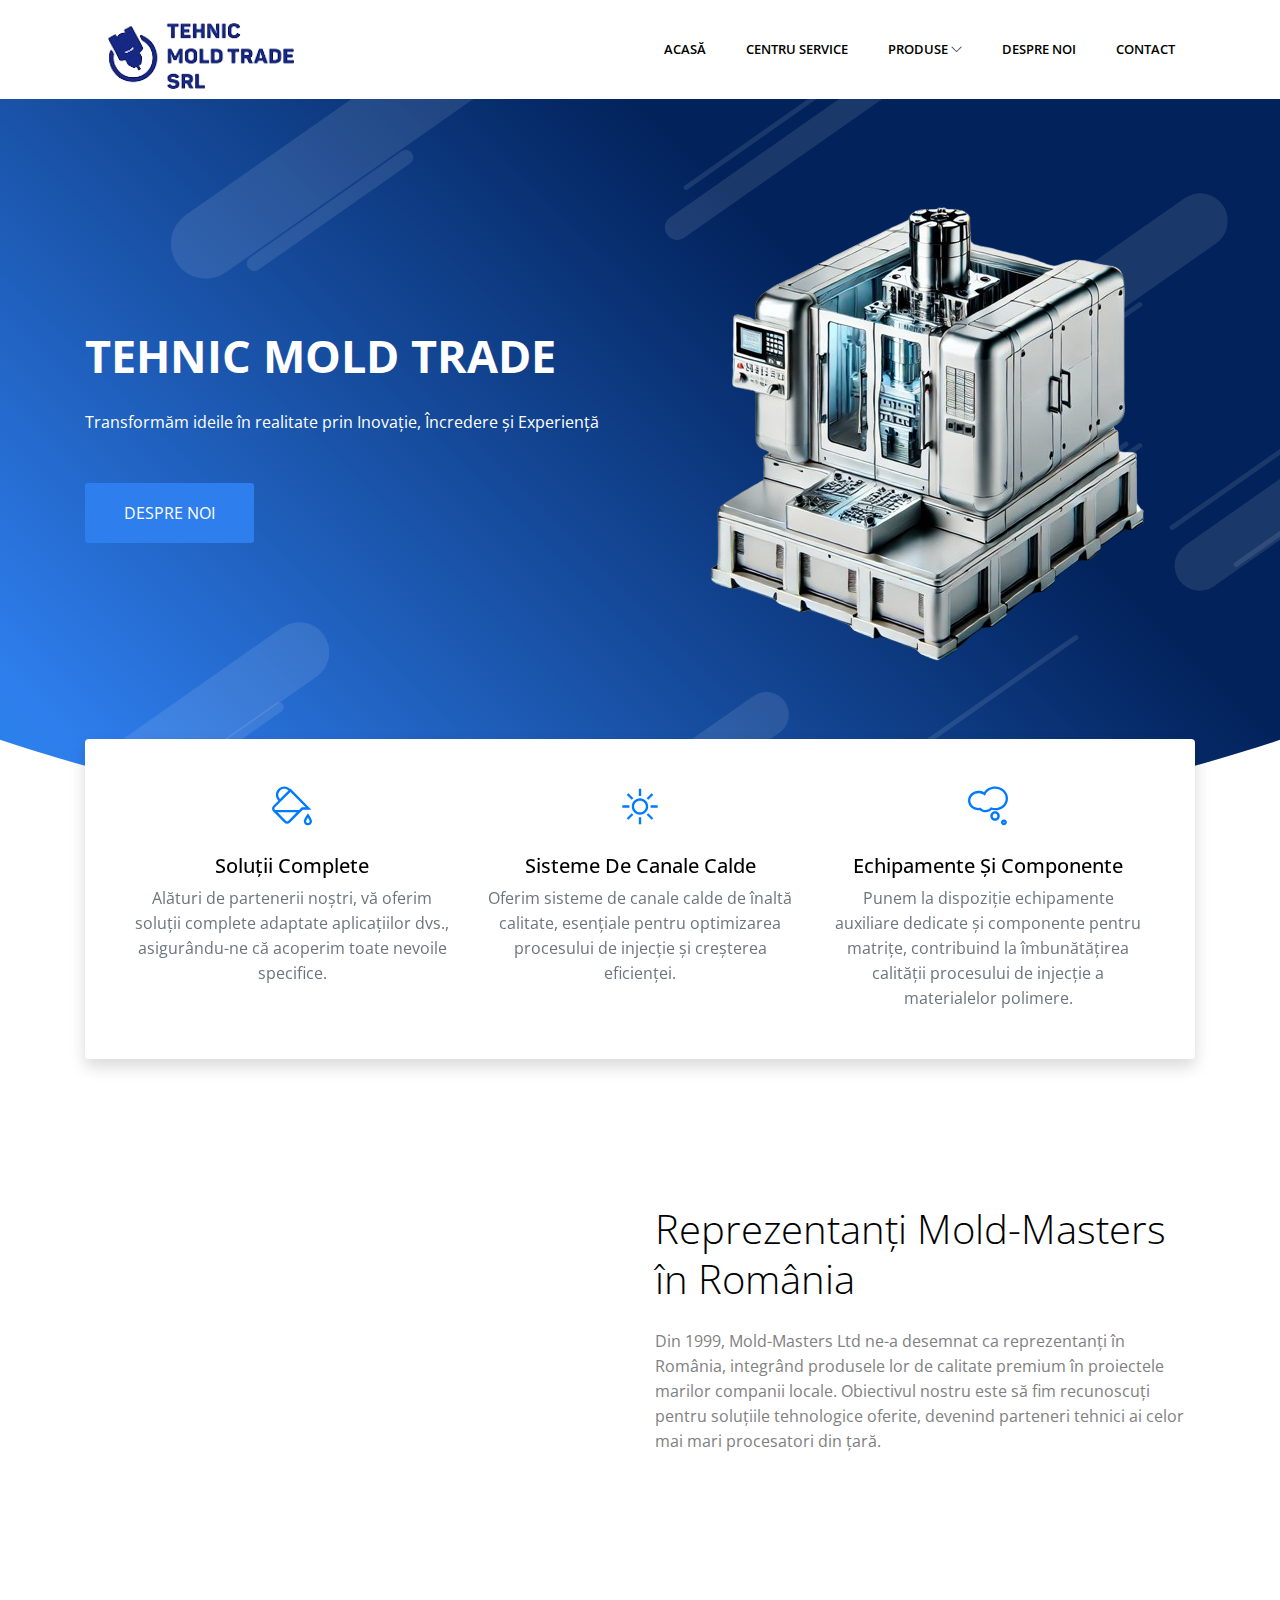
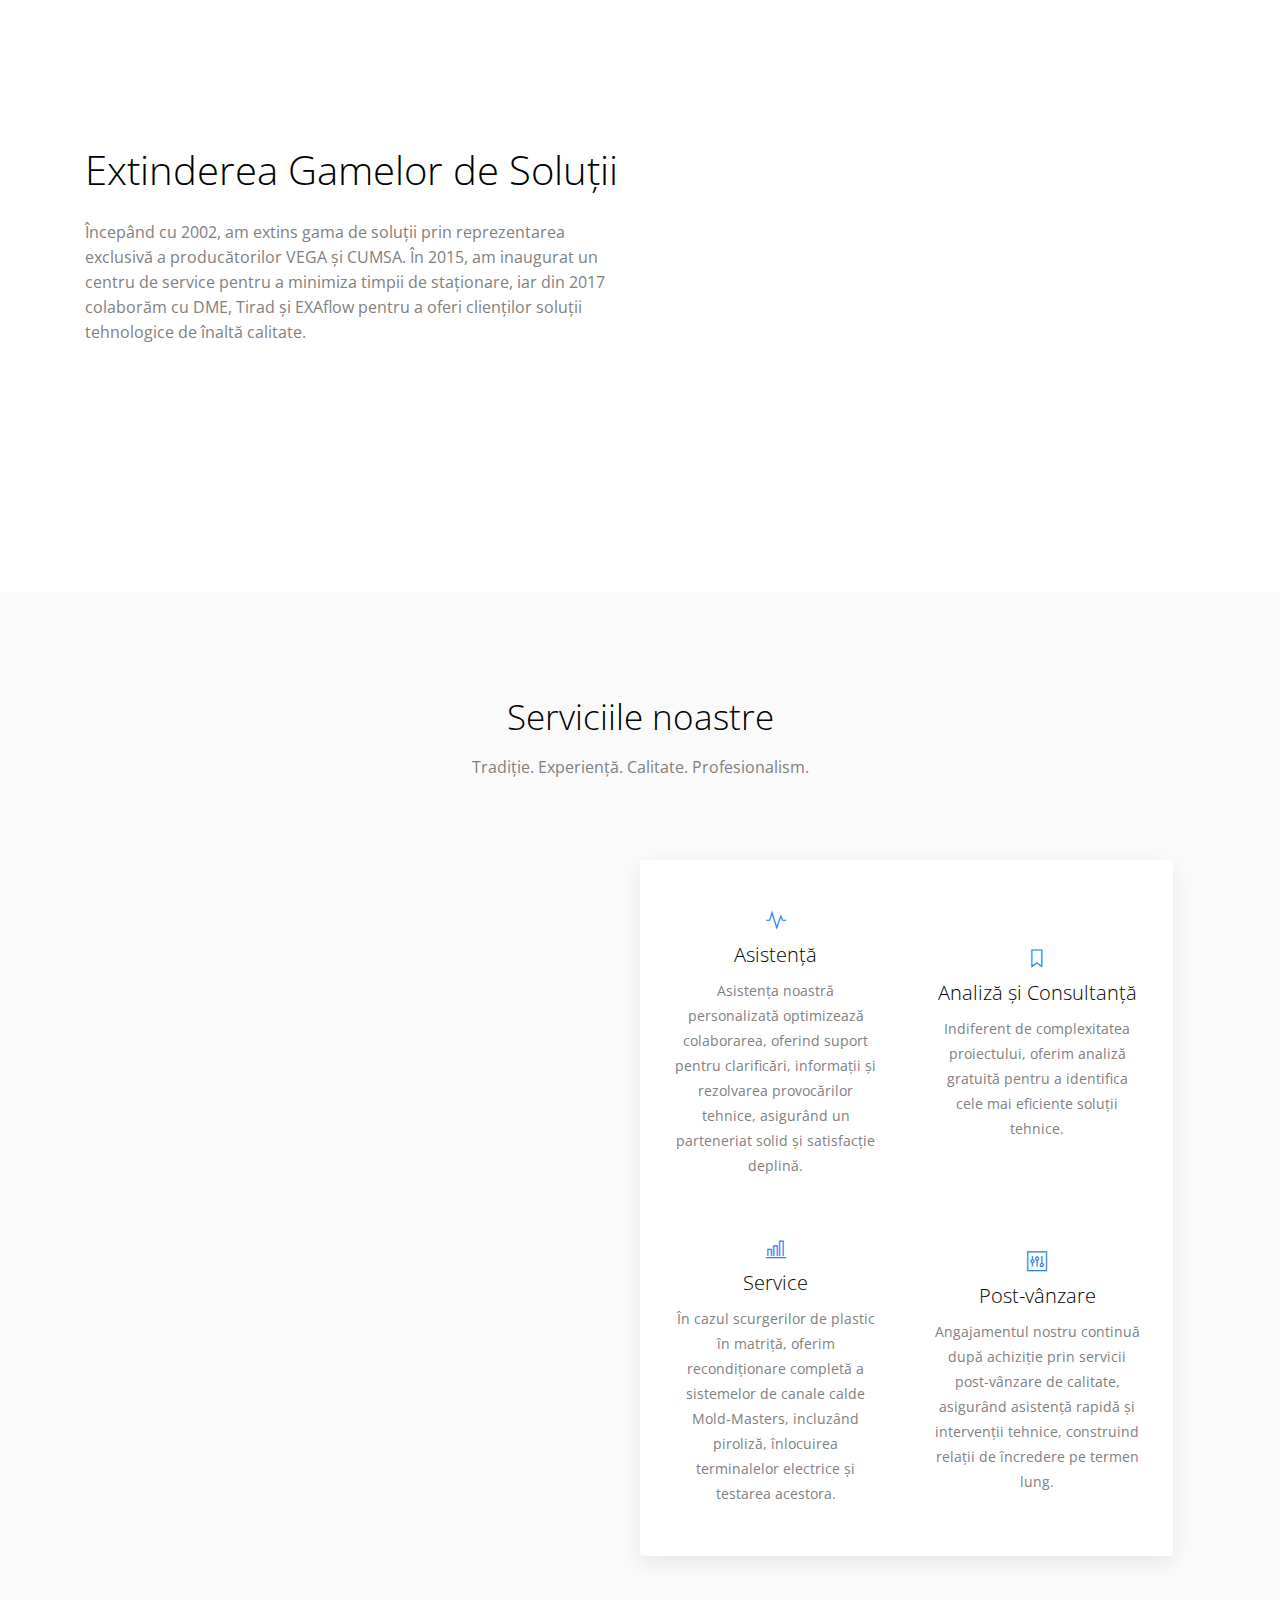
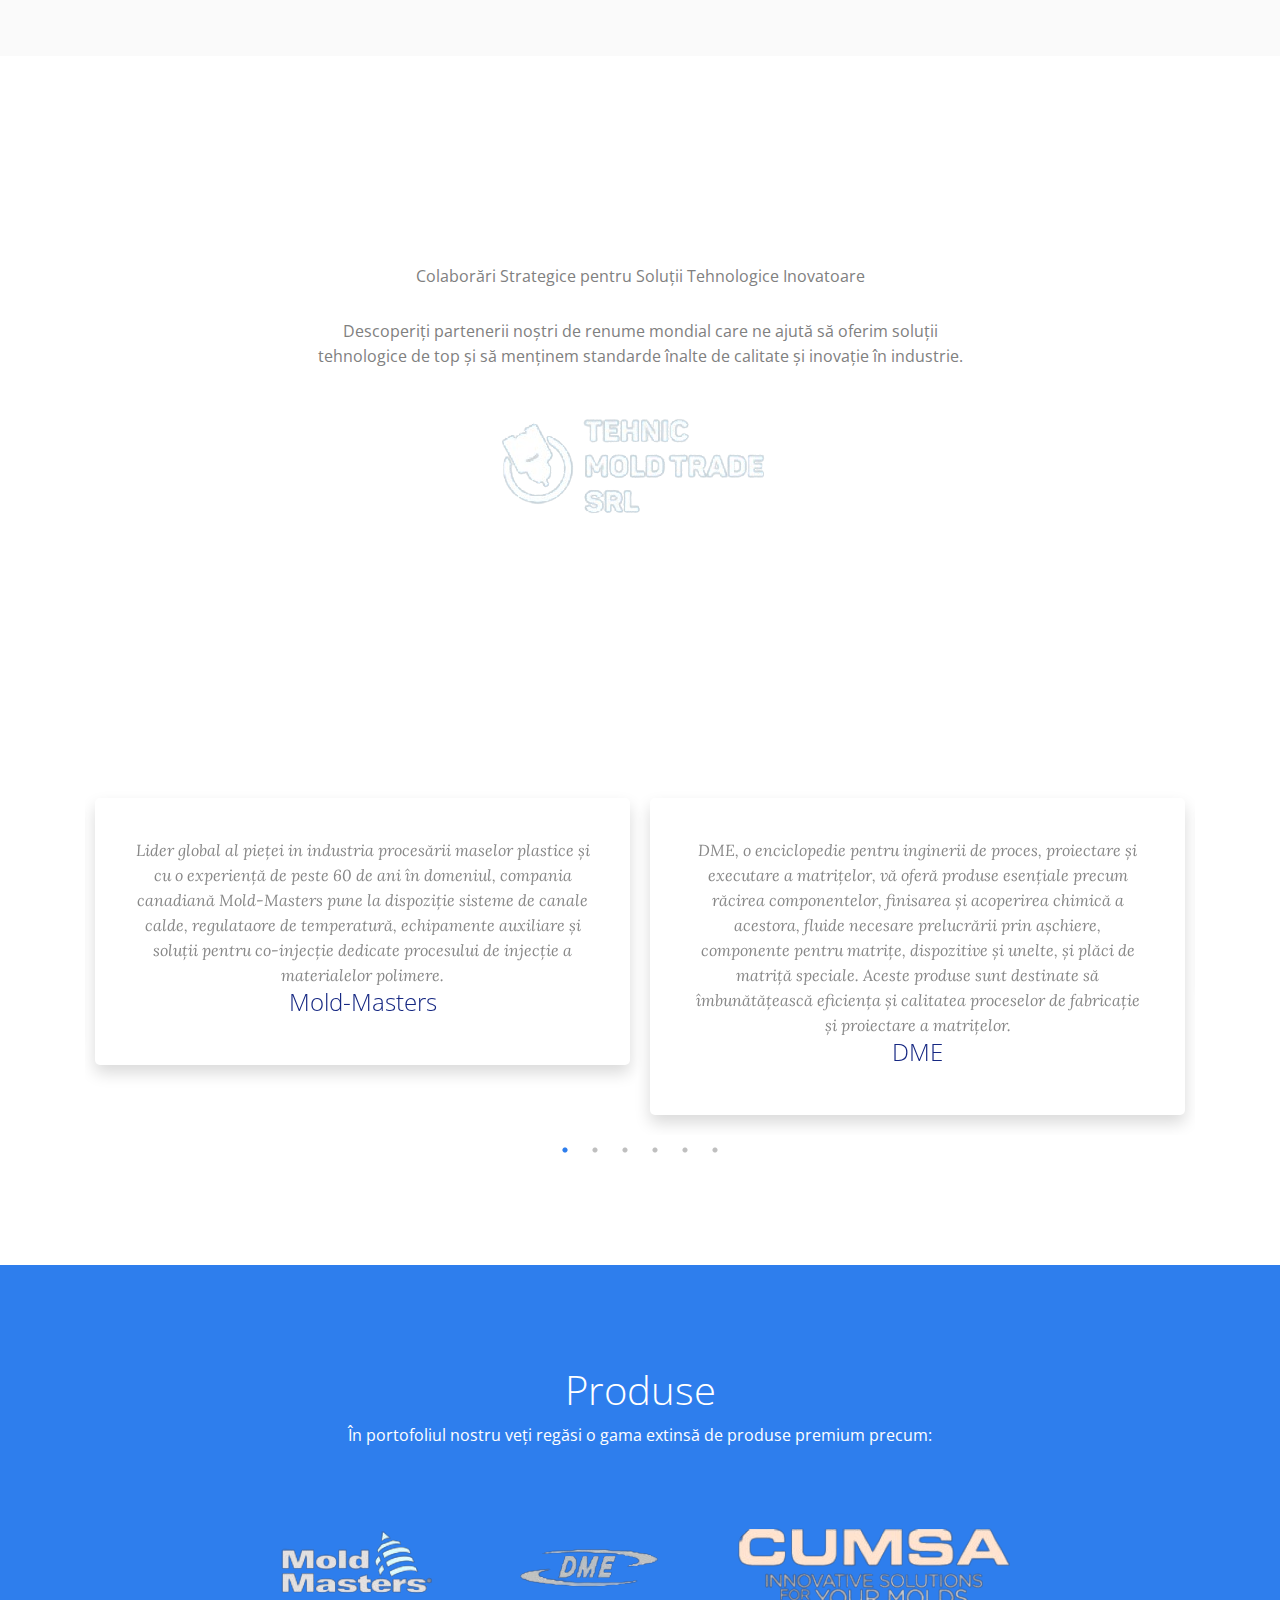
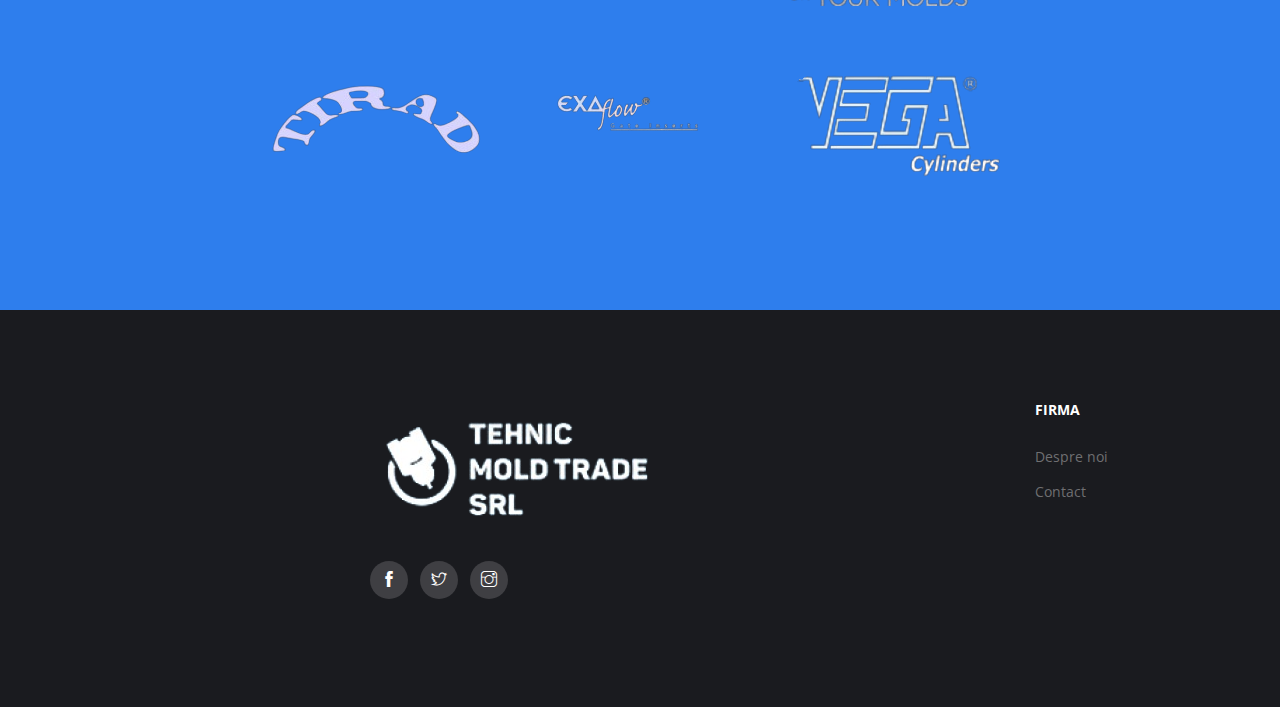
==== commit ddf0a1b0: "adaugare pagina produs" ====
--- a/index.html
+++ b/index.html
@@ -64,6 +64,20 @@
 			  </li>
 			<li class="nav-item @@about">
 				<a class="nav-link" href="CentruService.html">Centru Service</a>
+			  </li>
+			  <li class="nav-item dropdown @@pages">
+				<a class="nav-link dropdown-toggle" href="#" data-toggle="dropdown">Produse
+				  <span><i class="ti-angle-down"></i></span>
+				</a>
+				<!-- Dropdown list -->
+				<ul class="dropdown-menu">
+				  <li><a class="dropdown-item @@team" href="team.html">Mold Masters</a></li>
+				  <li><a class="dropdown-item @@team" href="team.html">DME</a></li>
+				  <li><a class="dropdown-item @@team" href="team.html">VEGA</a></li>
+				  <li><a class="dropdown-item @@team" href="team.html">CUMSA</a></li>
+				  <li><a class="dropdown-item @@team" href="team.html">TIRAD</a></li>
+				  <li><a class="dropdown-item @@team" href="team.html">EXAflow</a></li>
+				</ul>
 			  </li>
 			<li class="nav-item @@about">
 				<a class="nav-link" href="desprenoi.html">Despre noi</a>
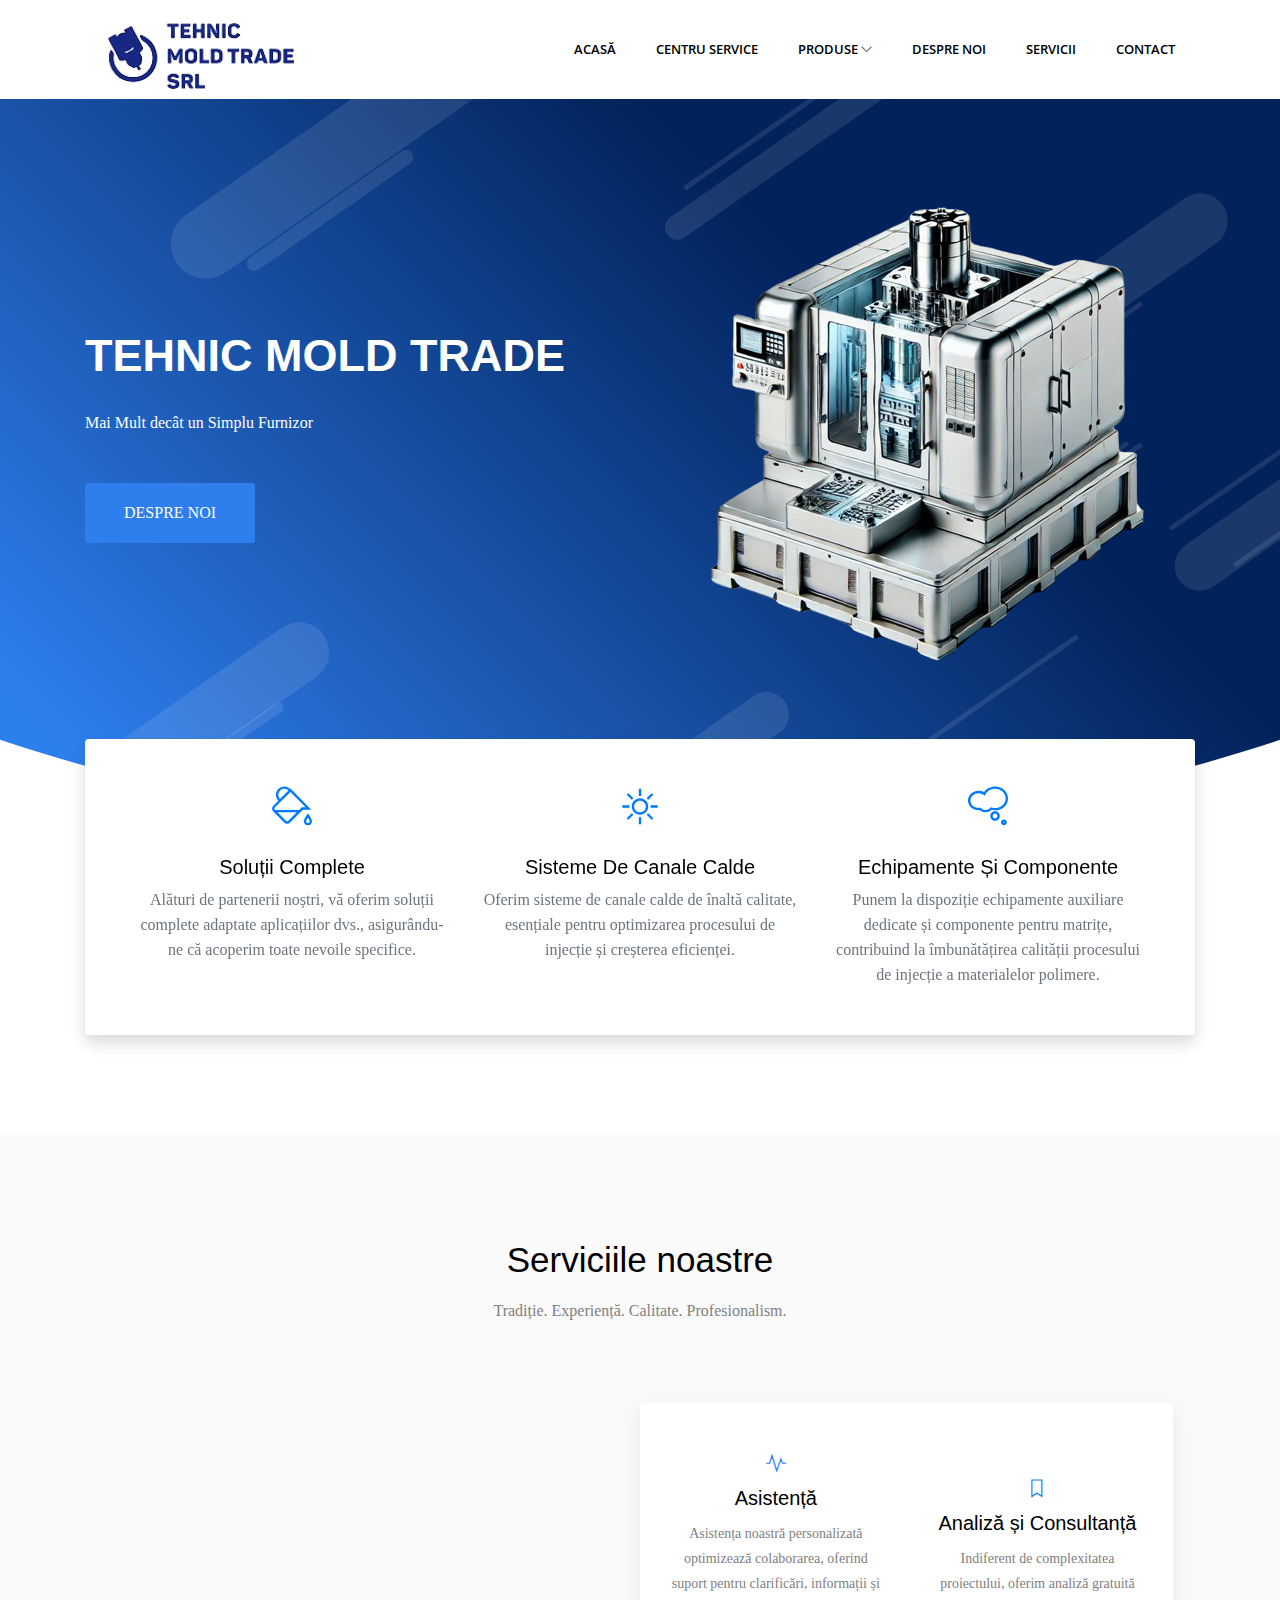
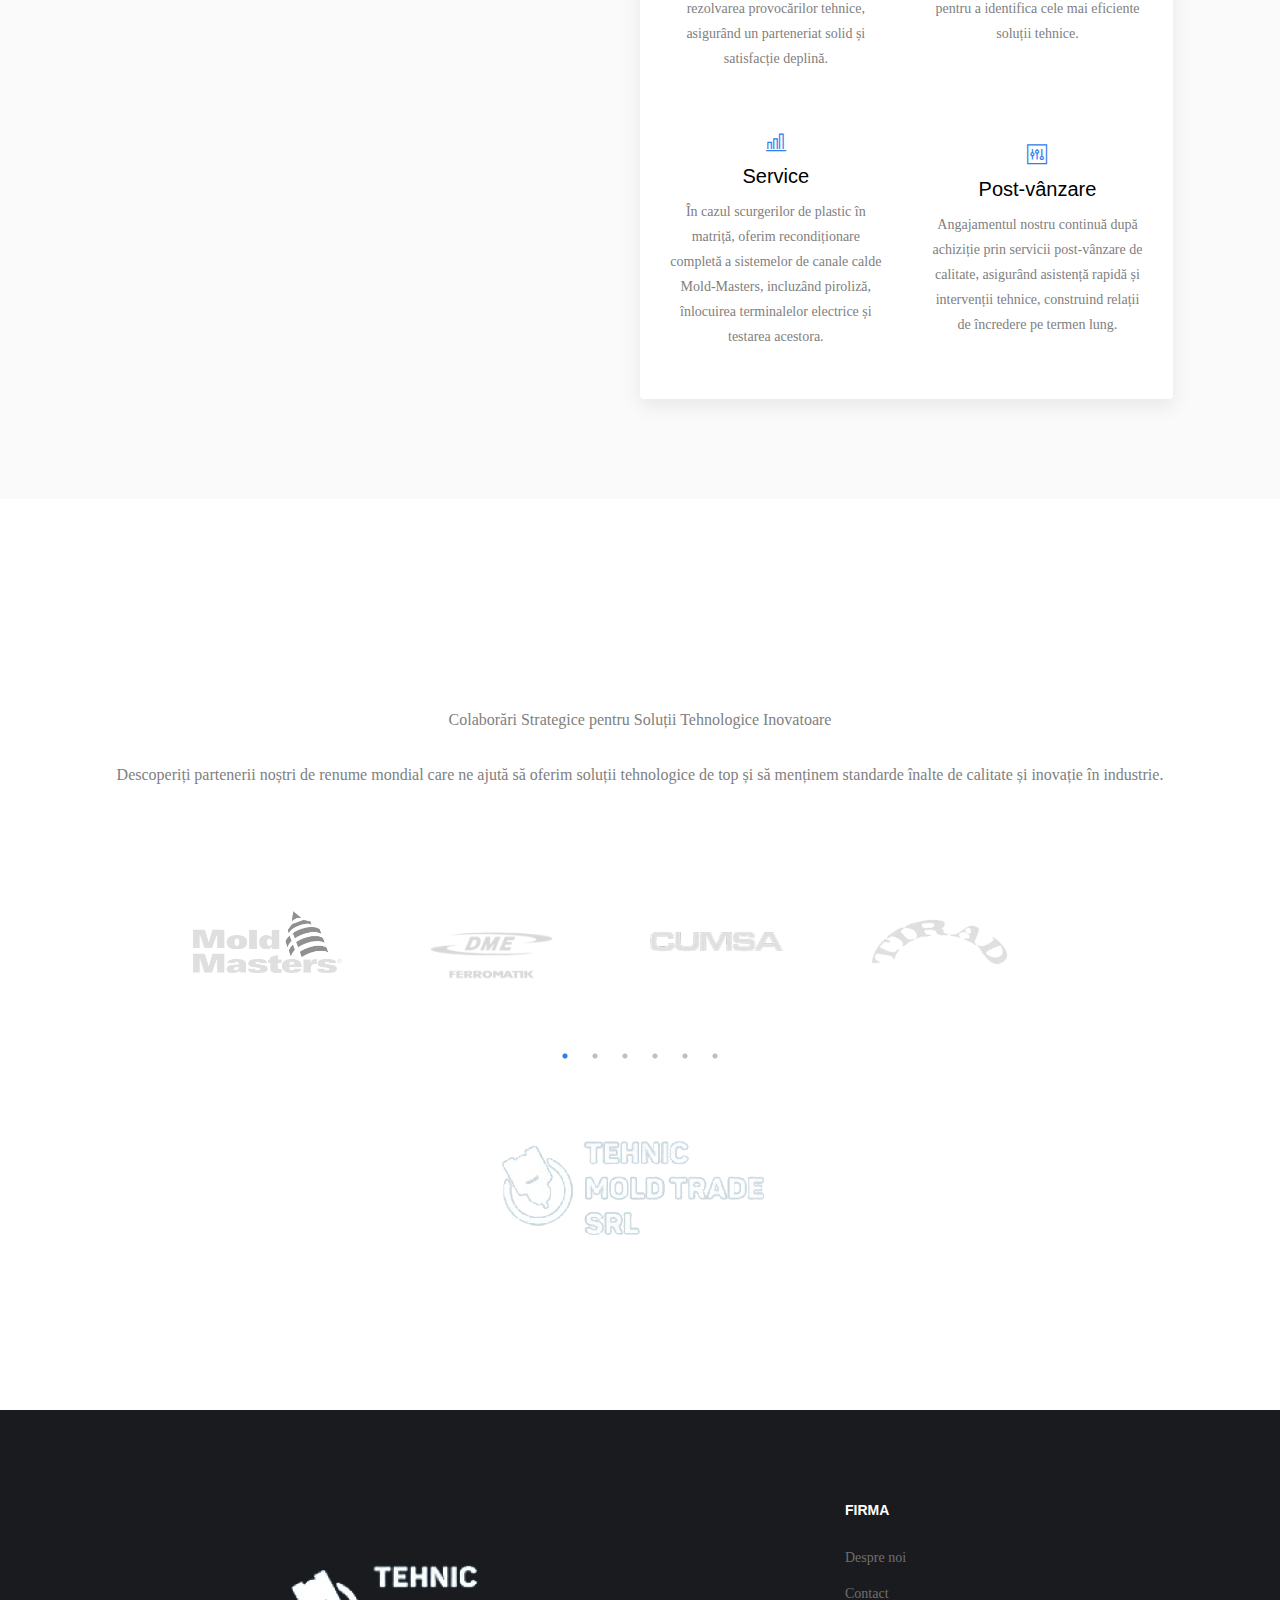
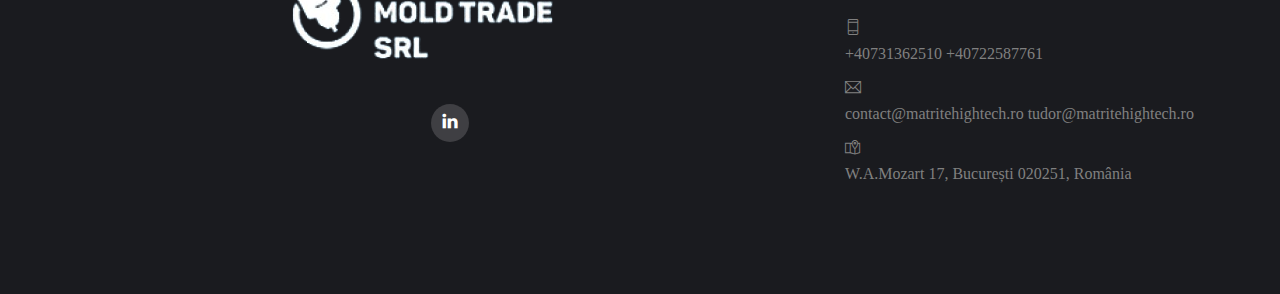
==== commit 0bbb4018: "Update imagini" ====
--- a/index.html
+++ b/index.html
@@ -79,8 +79,11 @@
 				  <li><a class="dropdown-item @@team" href="team.html">EXAflow</a></li>
 				</ul>
 			  </li>
-			<li class="nav-item @@about">
-				<a class="nav-link" href="desprenoi.html">Despre noi</a>
+			<li class="nav-item @@desprenoi">
+				<a class="nav-link" href="DespreNoi.html">Despre noi</a>
+			  </li>
+			  <li class="nav-item @@servicii">
+				<a class="nav-link" href="Servicii.html">Servicii</a>
 			  </li>
 			<li class="nav-item @@contact">
 			  <a class="nav-link" href="contact.html">Contact</a>
@@ -116,8 +119,7 @@
 		<div class="row align-items-center">
 			<div class="col-md-6 order-2 order-md-1 text-center text-md-left">
 				<h1 class="text-white font-weight-bold mb-4">TEHNIC MOLD TRADE</h1>
-				<p class="text-white mb-5">​Transformăm ideile în realitate prin
-					Inovație, Încredere și Experiență</p>
+				<p class="text-white mb-5">Mai Mult decât un Simplu Furnizor</p>
 				<a href="DespreNoi.html" class="btn btn-main-md">Despre noi</a>
 			</div>
 			<div class="col-md-6 text-center order-1 order-md-2">
@@ -156,74 +158,6 @@
 <!--==================================
 =            Feature Grid            =
 ===================================-->
-<section class="feature section pt-0">
-	<div class="container">
-		<div class="row">
-			<div class="col-lg-6 ml-auto justify-content-center">
-				<!-- Feature Mockup -->
-				<div class="image-content" data-aos="fade-right">
-					<img class="img-fluid" src="images/feature/feature2.png" alt="iphone">
-				</div>
-			</div>
-			<div class="col-lg-6 mr-auto align-self-center">
-				<div class="feature-content">
-					<!-- Feature Title -->
-					<h2>Reprezentanți <a
-							href="https://www.moldmasters.com//"> Mold-Masters</a> în România</h2>
-					<!-- Feature Description -->
-					<p class="desc">Din 1999, Mold-Masters Ltd ne-a desemnat ca reprezentanți în România, integrând produsele lor de calitate premium în proiectele marilor companii locale. Obiectivul nostru este să fim recunoscuți pentru soluțiile tehnologice oferite, devenind parteneri tehnici ai celor mai mari procesatori din țară.</p>
-				</div>
-				<!-- Testimonial Quote -->
-				<!-- <div class="testimonial">
-					<p>
-						"InVision is a window into everything that's being designed at Twitter. It gets all of our best work in one
-						place."
-					</p>
-					<ul class="list-inline meta">
-						<li class="list-inline-item">
-							<img src="images/testimonial/feature-testimonial-thumb.jpg" alt="">
-						</li>
-						<li class="list-inline-item">Jonathon Andrew , Themefisher.com</li>
-					</ul>
-				</div> -->
-			</div>
-		</div>
-	</div>
-</section>
-
-<section class="feature section pt-0">
-	<div class="container">
-		<div class="row">
-			<div class="col-lg-6 ml-auto align-self-center">
-				<div class="feature-content">
-					<!-- Feature Title -->
-					<h2>Extinderea Gamelor de Soluții </h2>
-					<!-- Feature Description -->
-					<p>Începând cu 2002, am extins gama de soluții prin reprezentarea exclusivă a producătorilor VEGA și CUMSA. În 2015, am inaugurat un centru de service pentru a minimiza timpii de staționare, iar din 2017 colaborăm cu DME, Tirad și EXAflow pentru a oferi clienților soluții tehnologice de înaltă calitate.</p>
-				</div>
-				<!-- Testimonial Quote -->
-				<!-- <div class="testimonial">
-					<p>
-						"InVision is a window into everything that's being designed at Twitter. It gets all of our best work in one
-						place."
-					</p>
-					<ul class="list-inline meta">
-						<li class="list-inline-item">
-							<img src="images/testimonial/feature-testimonial-thumb.jpg" alt="">
-						</li>
-						<li class="list-inline-item">Jonathon Andrew , Themefisher.com</li>
-					</ul>
-				</div> -->
-			</div>
-			<div class="col-lg-6 mr-auto justify-content-center">
-				<!-- Feature mockup -->
-				<div class="image-content" data-aos="fade-left">
-					<img class="img-fluid" src="images/feature/feature1.png" alt="ipad">
-				</div>
-			</div>
-		</div>
-	</div>
-</section>
 <!--====  End of Feature Grid  ====-->
 
 <!--==============================
@@ -306,16 +240,56 @@
 =            Video Promo            =
 ==================================-->
 <section class="video-promo section bg-1">
-	<div class="container">
+	<div class="container" >
 		<div class="row">
 			<div class="col-lg-12">
-				<div class="content-block">
+				<div class="content-block" style="width: 100%;">
 					<!-- Heading -->
 					<h2>Partenerii Noștri</h2>
 					<!-- Promotional Speech -->
 					<p>Colaborări Strategice pentru Soluții Tehnologice Inovatoare </p>
 						<p>Descoperiți partenerii noștri de renume mondial care ne ajută să oferim soluții tehnologice de top și să menținem standarde înalte de calitate și inovație în industrie.</p>
 					<!-- Popup Video -->
+					<section class="section clients bg-gray" style="background-color: transparent;">
+						<div class="container">
+							<div class="row">
+								<div class="col-10 m-auto text-center">
+									<div class="client-slider" > 
+										<div class="item mb-4">
+											<a href="https://www.moldmasters.com/" target="_blank">
+												<img style="max-width: 150px; filter: invert(1) grayscale(1) brightness(1);" src="images/logo/mold-masters-logo.png" alt="image">
+											</a>
+										</div>
+										<div class="item mb-4">
+											<a href="https://www.gecim.pt/en/home" target="_blank">
+												<img style="max-width: 150px; filter: invert(1) grayscale(1) brightness(1.6);" src="images/logo/dme.png" alt="image">
+											</a>
+										</div>
+										<div class="item mb-4">
+											<a href="https://cumsa.com/" target="_blank">
+												<img style="max-width: 150px; filter: invert(1) grayscale(1) brightness(2);" src="images/logo/cumsa.png" alt="image">
+											</a>
+										</div>
+										<div class="item mb-4">
+											<a href="https://www.tirad.cz/?lng=ang" target="_blank">
+												<img style="max-width: 150px; filter: invert(1) grayscale(1) brightness(1);" src="images/logo/tirad.png" alt="image">
+											</a>
+										</div>
+										<div class="item mb-4">
+											<a href="https://exaflow.de/en/" target="_blank">
+												<img style="max-width: 150px; filter: invert(1) grayscale(1) brightness(1.2);" src="images/logo/exaflow.png" alt="image">
+											</a>
+										</div>
+										<div class="item mb-4">
+											<a href="https://www.vegacylinders.com/en/" target="_blank">
+												<img style="max-width: 150px; filter: invert(1) grayscale(1) brightness(1);" src="images/logo/vega.png" alt="image">
+											</a>
+										</div>
+									</div>
+								</div>
+							</div>
+						</div>
+					</section>
 					<a >
 						<img src="images/logo-alt.png" alt="logo">
 					</a>
@@ -329,150 +303,7 @@
 <!--=================================
 =            Testimonial            =
 ==================================-->
-<section class="section testimonial" id="testimonial">
-	<div class="container">
-		<div class="row">
-			<div class="col-lg-12">
-				<!-- Testimonial Slider -->
-				<div class="testimonial-slider owl-carousel owl-theme">
-					<!-- Testimonial 01 -->
-					<div class="item">
-						<div class="block shadow">
-							<!-- Speech -->
-							<p>
-								Lider global al pieței in industria procesării maselor plastice și cu o experiență de peste 60 de ani în domeniul, compania canadiană Mold-Masters pune la dispoziție sisteme de canale calde, regulataore de temperatură, echipamente auxiliare și soluții pentru co-injecție dedicate procesului de injecție a materialelor polimere. 
-							</p>
-							<!-- Person Thumb -->
-							<!-- <div class="image">
-								<img src="images/parteneri/moldmasters.png" alt="image">
-							</div> -->
-							<!-- Name and Company -->
-							<h4 style="color: #152782">Mold-Masters</h4>
-						</div>
-					</div>
-					<!-- Testimonial 01 -->
-					<div class="item">
-						<div class="block shadow">
-							<!-- Speech -->
-							<p>
-								DME, o enciclopedie pentru inginerii de proces, proiectare și executare a matrițelor, vă oferă produse esențiale precum răcirea componentelor, finisarea și acoperirea chimică a acestora, fluide necesare prelucrării prin așchiere, componente pentru matrițe, dispozitive și unelte, și plăci de matriță speciale. Aceste produse sunt destinate să îmbunătățească eficiența și calitatea proceselor de fabricație și proiectare a matrițelor.
-							</p>
-							<!-- Person Thumb -->
-							<!-- <div class="image">
-								<img src="images/parteneri/dme.png" alt="image">
-							</div> -->
-							<!-- Name and Company -->
-							<h4 style="color: #152782; font:bold;">DME</h4>
-						</div>
-					</div>
-					<!-- Testimonial 01 -->
-					<div class="item">
-						<div class="block shadow">
-							<!-- Speech -->
-							<p>
-								Compania italiană VEGA pune la dispoziție o gamă largă de cilindri hidraulici "inteligenți" potriviți oricărei configurații a matriței dvs.
-							</p>
-							<!-- Person Thumb -->
-							<!-- <div class="image">
-								<img src="images/parteneri/vega.png" alt="image">
-							</div> -->
-							<!-- Name and Company -->
-							<h4 style="color: #152782; font:bold;">VEGA</h4>
-						</div>
-					</div>
-					<!-- Testimonial 01 -->
-					<div class="item">
-						<div class="block shadow">
-							<!-- Speech -->
-							<p>
-								CUMSA este o companie spaniolă dedicată proiectării, producției și distribuției soluțiilor  inovatoare pentru industria procesării prin injecție a materialelor polimere. 
-							</p>
-							<!-- Person Thumb -->
-							<!-- <div class="image">
-								<img src="images/parteneri/cumsa.png" alt="image">
-							</div> -->
-							<!-- Name and Company -->
-							<h4 style="color: #152782; font:bold;">CUMSA</h4>
-						</div>
-					</div>
-					<div class="item">
-						<div class="block shadow">
-							<!-- Speech -->
-							<p>
-								Înființată în 1993, TIRAD a luat o decizie crucială de a se concentra pe prelucrarea de înaltă precizie, pentru industria de injecție a plasticului. TIRAD este recunoscut ca un producător excepțional de baze și plăci de matrițe în întreaga Europă începând cu 1999.
-							</p>
-							<!-- Person Thumb -->
-							<!-- <div class="image">
-								<img src="images/parteneri/tirad.png" alt="image">
-							</div> -->
-							<!-- Name and Company -->
-							<h4 style="color: #152782; font:bold;">TIRAD</h4>
-						</div>
-					</div>
-					<div class="item">
-						<div class="block shadow">
-							<!-- Speech -->
-							<p>
-								Din 1998, EXAflow este implicată în prelucrarea prin injecție prin intermediul canalelor tunel. Sprijinim matrițerii și companiile ce prelucrează materiale plastice prin injecție cu produsele noastre de înaltă calitate în fabricarea de componente din mase plastice dificile de prelucrat. 
-							</p>
-							<!-- Person Thumb -->
-							<!-- <div class="image">
-								<img src="images/parteneri/exa.png" alt="image">
-							</div> -->
-							<!-- Name and Company -->
-							<h4 style="color: #152782; font:bold;">EXAflow</h4>
-						</div>
-					</div>
-				</div>
-			</div>
-		</div>
-	</div>
-</section>
 <!--====  End of Testimonial  ====-->
-
-<section class="call-to-action-app section bg-blue">
-	<div class="container">
-		<div class="row">
-			<div class="col-lg-12">
-				<h2>Produse</h2>
-				<p>În portofoliul nostru veți regăsi o gama extinsă de produse premium precum:</p>
-				<ul class="list-inline">
-					<li class="list-inline-item">
-						<div class="image">
-								<img src="images/parteneri/moldmasters_nbg.png" alt="image">
-						</div>
-					</li>
-					<li class="list-inline-item">
-						<div class="image">
-							<img src="images/parteneri/dme_nbg.png" alt="image">
-					</div>
-					</li>
-					<li class="list-inline-item">
-						<div class="image">
-							<img src="images/parteneri/cumsa_nbg.png" alt="image">
-					</div>
-					</li>
-					<br>
-					<li class="list-inline-item">
-						<div class="image">
-							<img src="images/parteneri/tirad_nbg.png" alt="image">
-					</div>
-					</li>
-					<li class="list-inline-item">
-						<div class="image">
-								<img src="images/parteneri/exa_nbg.png" alt="image">
-						</div>
-					</li>
-					<li class="list-inline-item">
-						<div class="image">
-							<img src="images/parteneri/vega_nbg.png" alt="image">
-					</div>
-					</li>
-				</ul>
-			</div>
-		</div>
-	</div>
-</section>
 
 <!--============================
 =            Footer            =
@@ -485,21 +316,15 @@
 			<div class="block">
 			  <a href="index.html"><img src="images/logo-alt.png" alt="footer-logo"></a>
 			  <!-- Social Site Icons -->
-			  <ul class="social-icon list-inline">
+			  <ul class="social-icon list-inline"  style="text-align: center;">
 				<li class="list-inline-item">
-				  <a href="https://www.linkedin.com/company/tehnic-mold-trade-srl/?originalSubdomain=ro"><i class="ti-facebook"></i></a>
-				</li>
-				<li class="list-inline-item">
-				  <a href="https://www.linkedin.com/company/tehnic-mold-trade-srl/?originalSubdomain=ro"><i class="ti-twitter"></i></a>
-				</li>
-				<li class="list-inline-item">
-				  <a href="https://www.linkedin.com/company/tehnic-mold-trade-srl/?originalSubdomain=ro"><i class="ti-instagram"></i></a>
+				  <a href="https://www.linkedin.com/company/tehnic-mold-trade-srl/?originalSubdomain=ro"><i class="ti-linkedin"></i></a>
 				</li>
 			  </ul>
 			</div>
 		  </div>
 		  
-		  <div class="col-lg-2 col-md-3 col-6 mt-5 mt-lg-0">
+		  <div class="col-lg-4 col-md-6 col-12 mt-5 mt-lg-0">
 			<div class="block-2">
 			  <!-- heading -->
 			  <h6>Firma</h6>
@@ -507,6 +332,23 @@
 			  <ul>
 				<li><a href="DespreNoi.html">Despre noi</a></li>
 				<li><a href="contact.html">Contact</a></li>
+				<li>
+					<i class="ti-mobile"></i>
+					<br>
+					  <span>+40731362510
+						+40722587761</span>
+				</li>
+				<li>
+					<i class="ti-email"></i>
+					<br>
+					  <span>contact@matritehightech.ro
+						tudor@matritehightech.ro</span>
+				</li>
+				<li>
+					<i class="ti-map-alt"></i>
+					<br>
+					<span>W.A.Mozart 17, București 020251, România</span>
+				</li>
 			  </ul>
 			</div>
 		  </div>
--- a/css/style.css
+++ b/css/style.css
@@ -16,12 +16,12 @@
 /*=== MEDIA QUERY ===*/
 @import url("https://fonts.googleapis.com/css?family=Lora:400,400i|Open+Sans:300,400,600,700,800");
 body {
-  font-family: "Open Sans", sans-serif;
+  font-family: "Georgia", serif;
   -webkit-font-smoothing: antialiased;
 }
 
 h1, h2, h3, h4, h5, h6 {
-  font-family: "Open Sans", sans-serif;
+  font-family: "Helvetica", sans-serif;
   color: #000;
   font-weight: 300;
 }
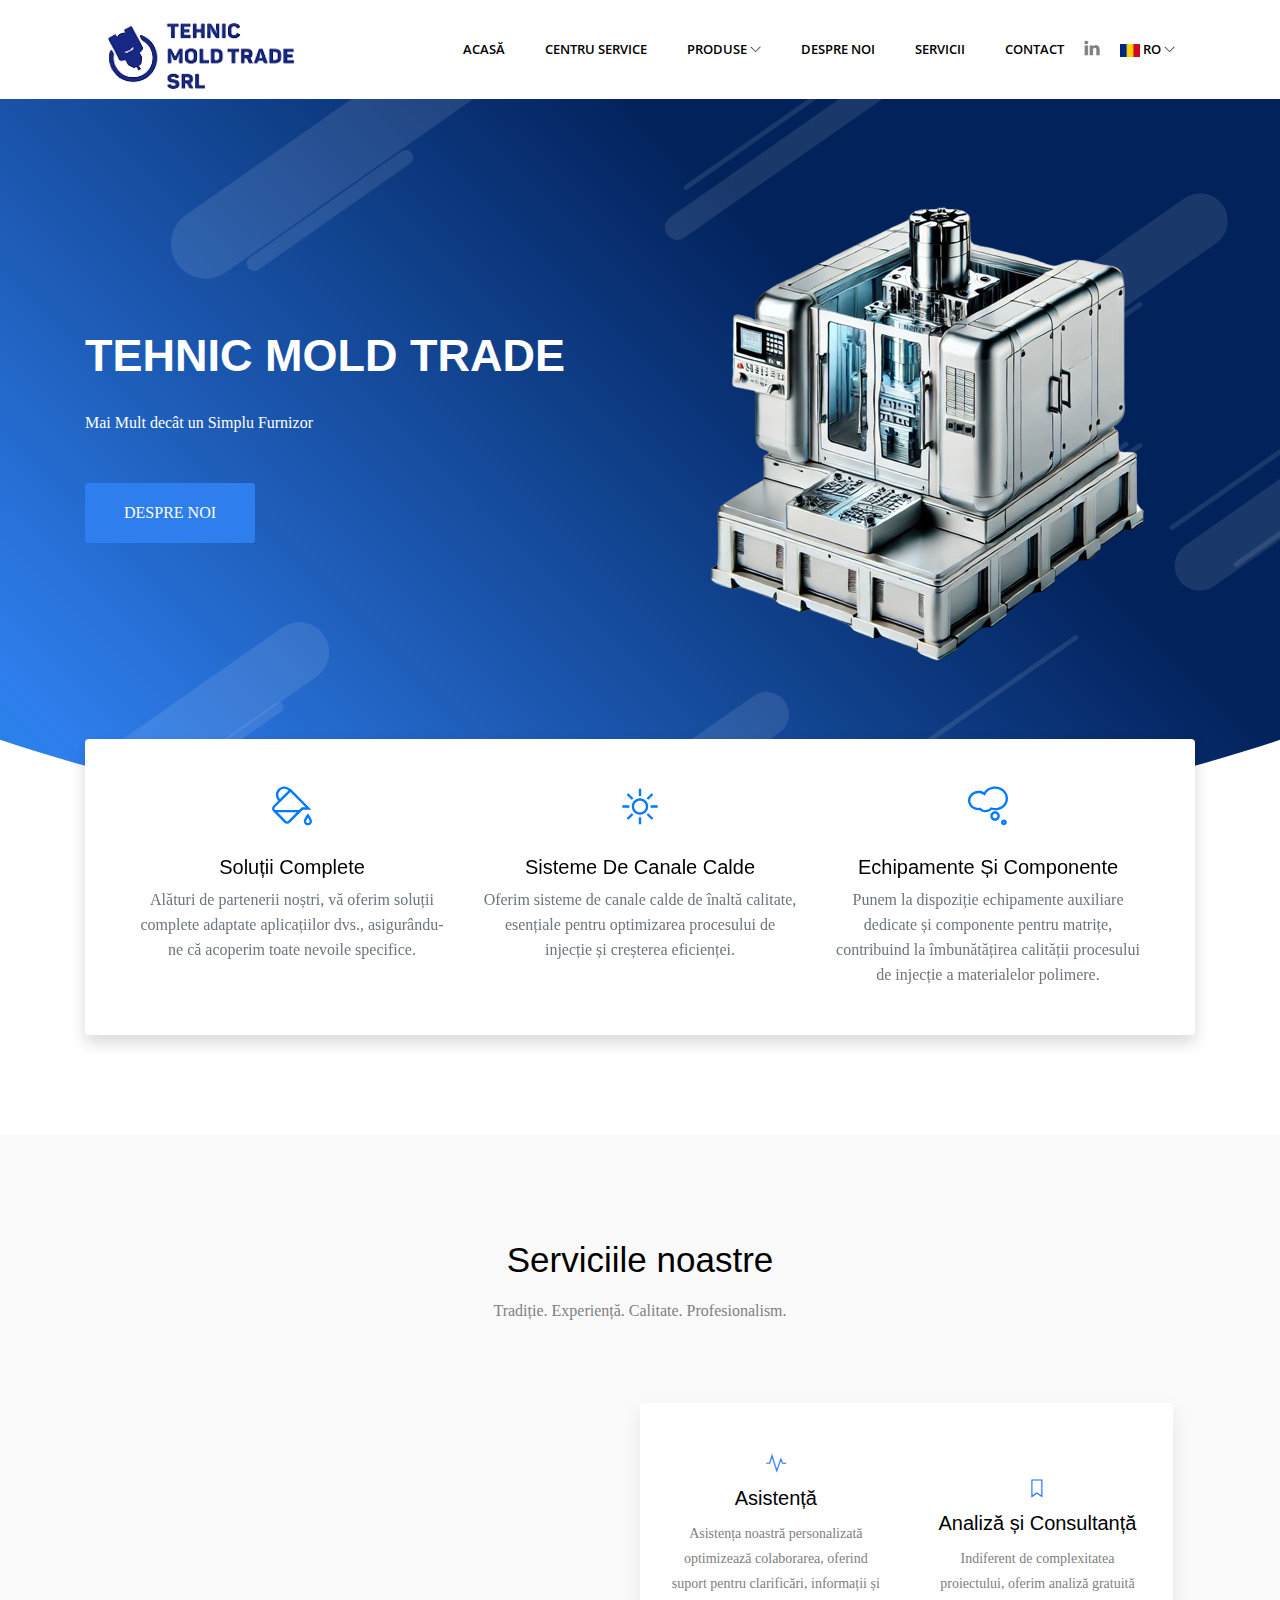
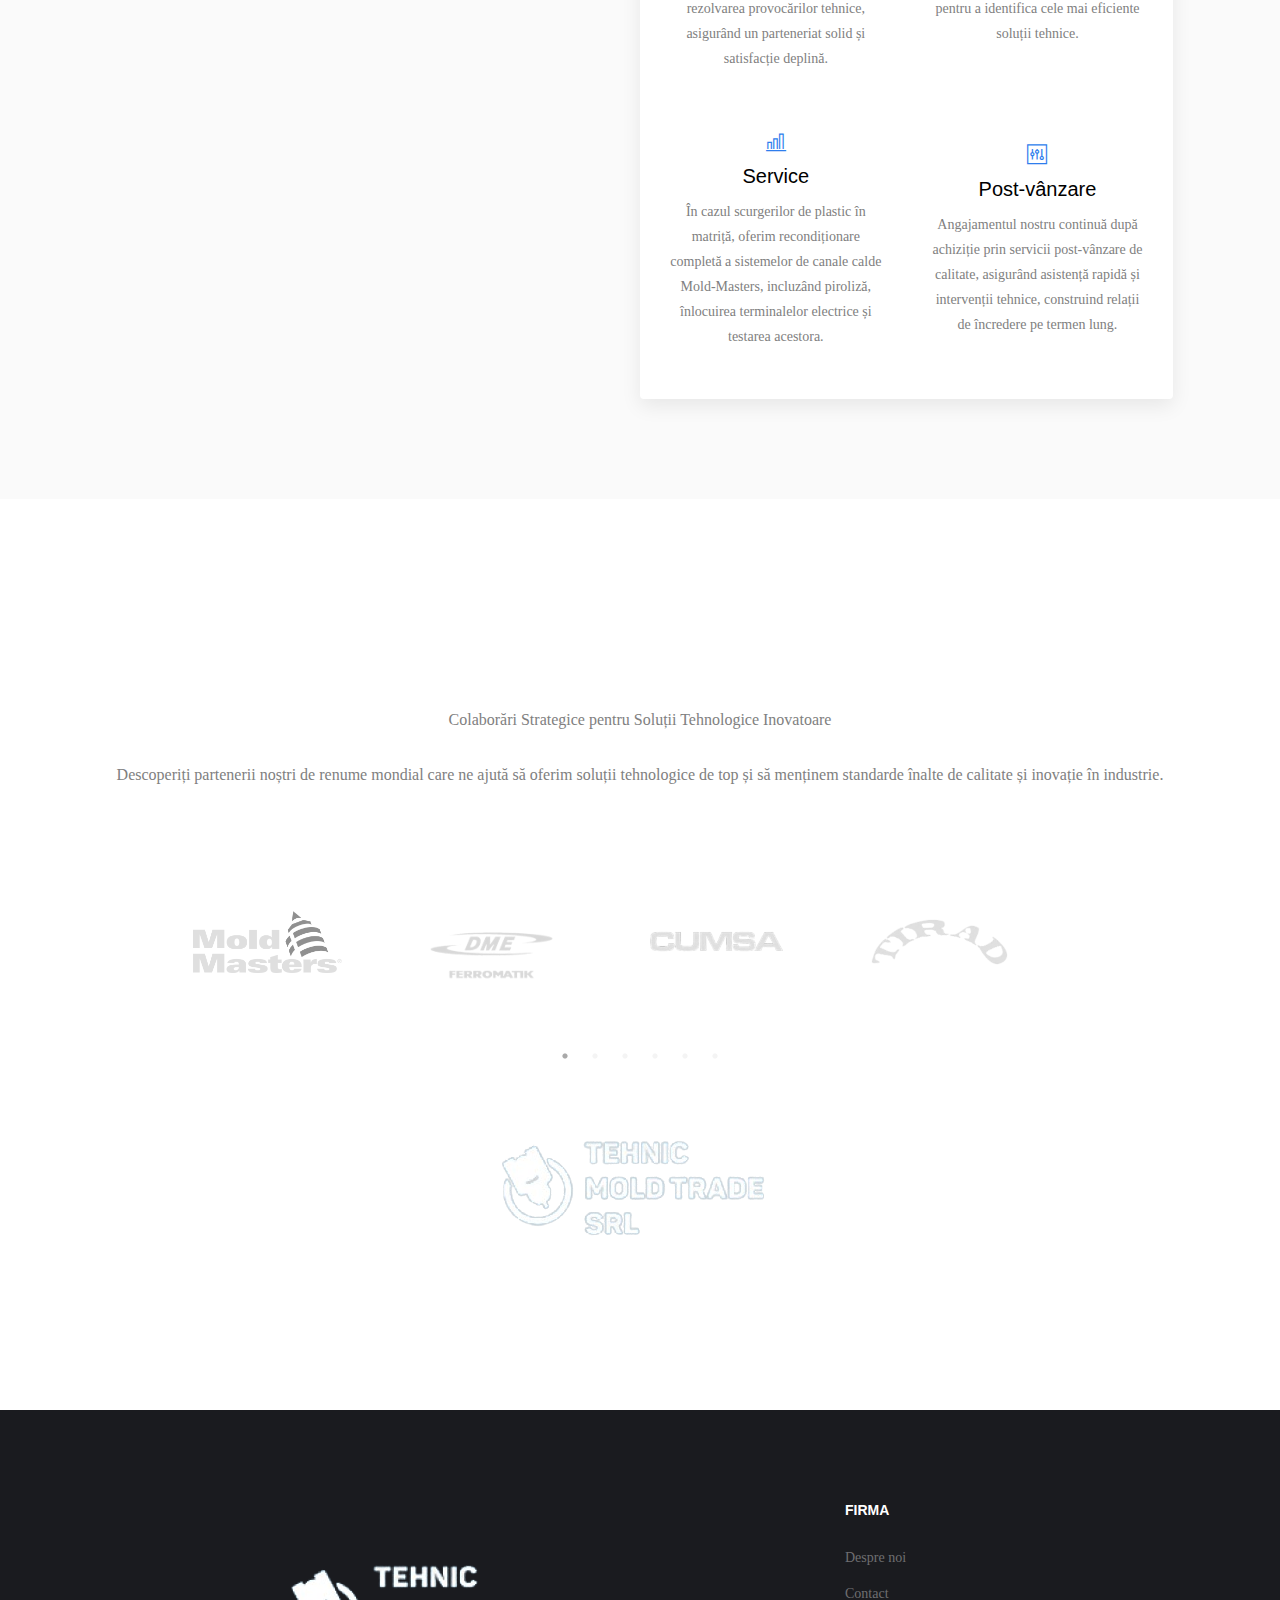
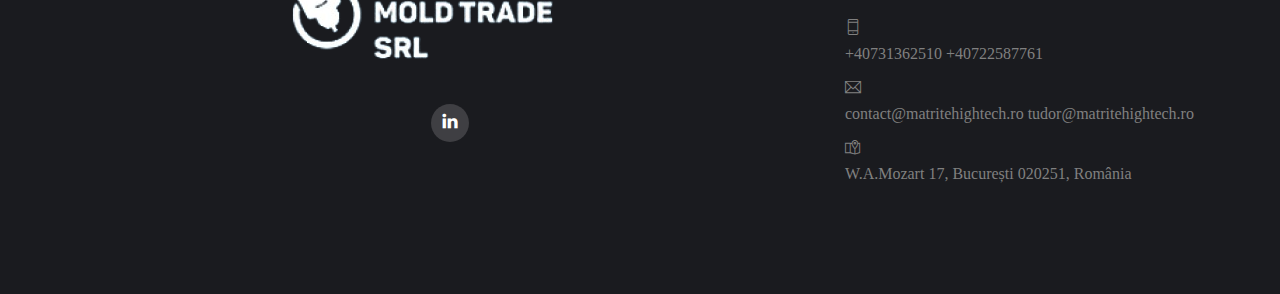
==== commit 709f5cfe: "Update index.html" ====
--- a/index.html
+++ b/index.html
@@ -88,6 +88,28 @@
 			<li class="nav-item @@contact">
 			  <a class="nav-link" href="contact.html">Contact</a>
 			</li>
+			<li class="nav-item @@contact" style="align-self: center;">
+				<a href="https://www.linkedin.com/company/tehnic-mold-trade-srl/?originalSubdomain=ro"><i class="ti-linkedin"></i></a>
+			  </li>
+			<li class="nav-item dropdown @@pages">
+				<a class="nav-link dropdown-toggle" href="#" data-toggle="dropdown">
+					<img style="max-width: 20px;" src="images/flags/ro.png" alt="Romanian Flag"> RO
+				  <span><i class="ti-angle-down"></i></span>
+				</a>
+				<ul class="dropdown-menu">
+					<li>
+						<a class="dropdown-item @@team" href="index.html">
+							<img style="max-width: 20px;" src="images/flags/ro.png" alt="Romanian Flag"> RO
+						</a>
+					</li>
+					<li>
+						<a class="dropdown-item @@team" href="index_en.html">
+							<img style="max-width: 20px;" src="images/flags/gb.png" alt="English Flag"> EN
+						</a>
+					</li>
+				</ul>
+			  </li>
+			  
 		  </ul>
 	</div>
   </div>
@@ -239,6 +261,16 @@
 <!--=================================
 =            Video Promo            =
 ==================================-->
+<style>
+	.slick-dots li button:before
+	{
+		color:lightgray;
+	}
+	.slick-dots li.slick-active button:before
+	{
+		color:darkgray;
+	}
+</style>
 <section class="video-promo section bg-1">
 	<div class="container" >
 		<div class="row">
@@ -376,4 +408,4 @@
   <script src="js/script.js"></script>
 </body>
 
-</html>+</html>
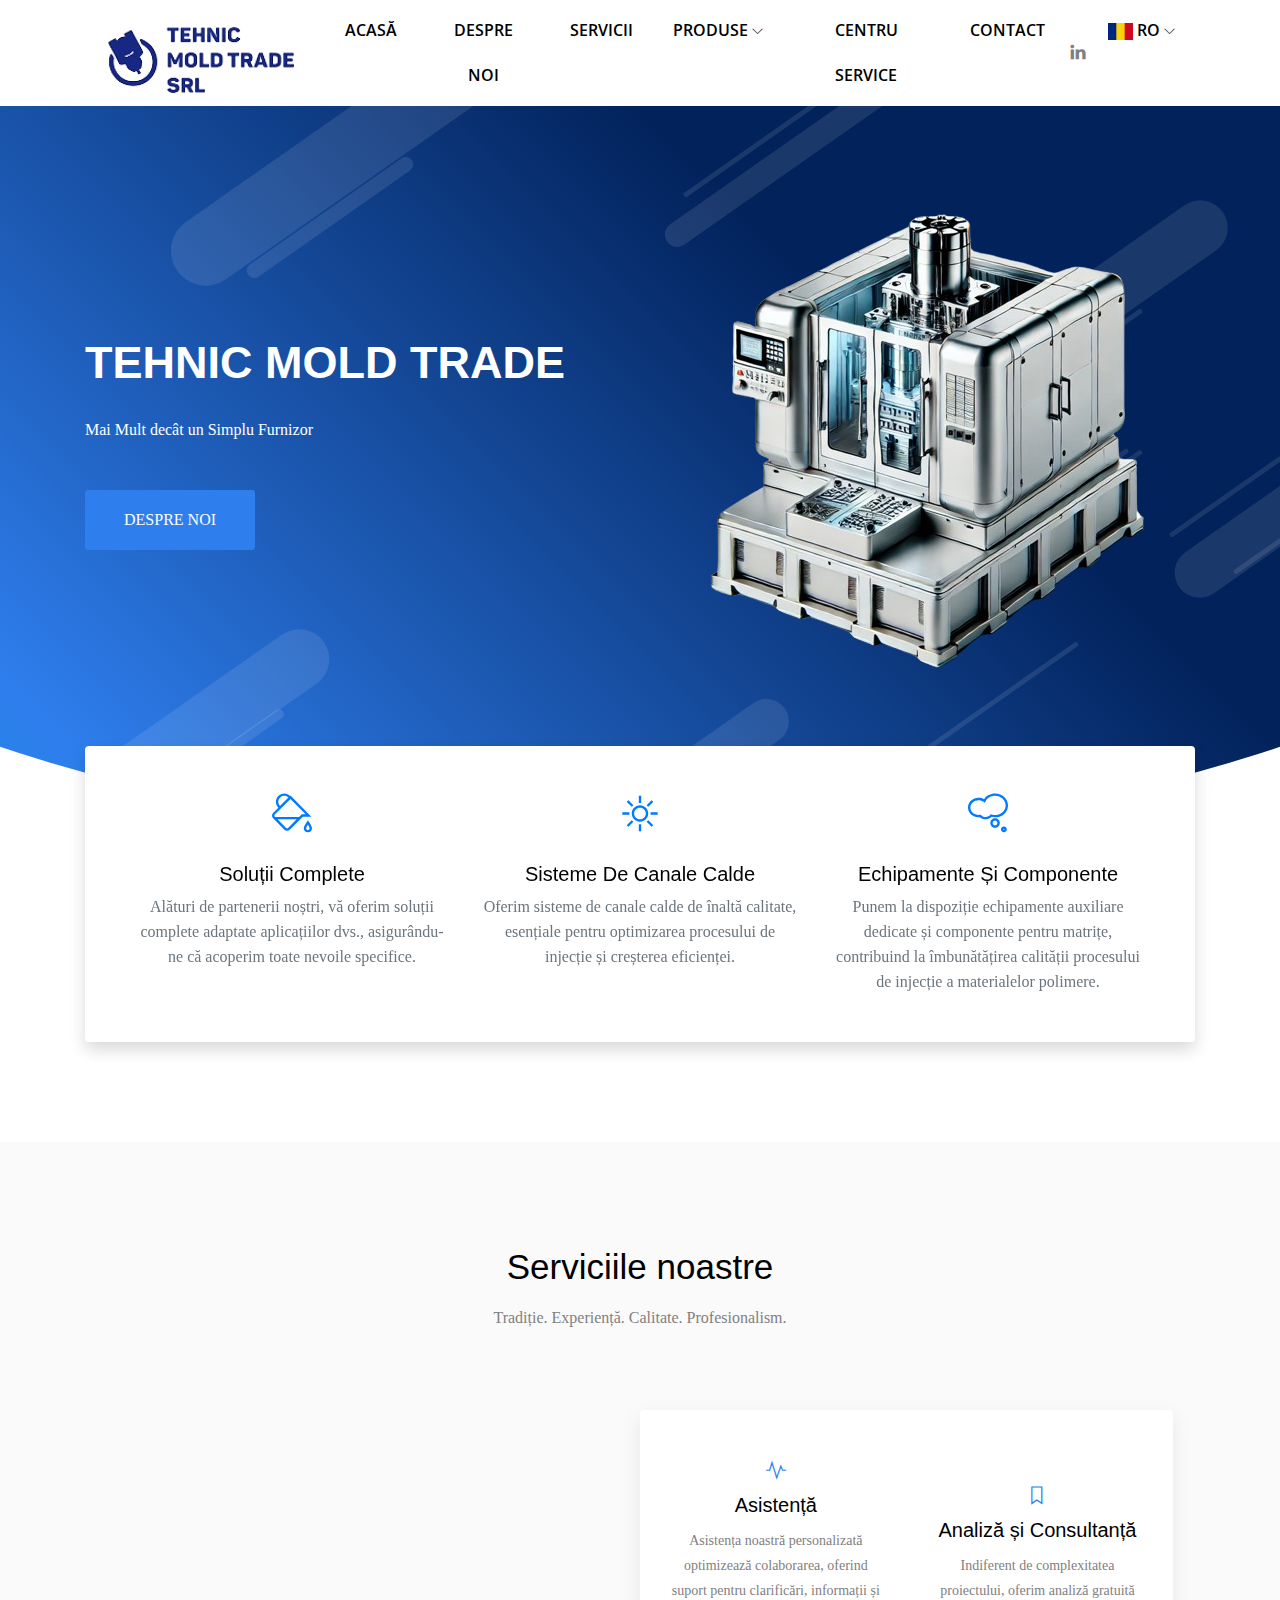
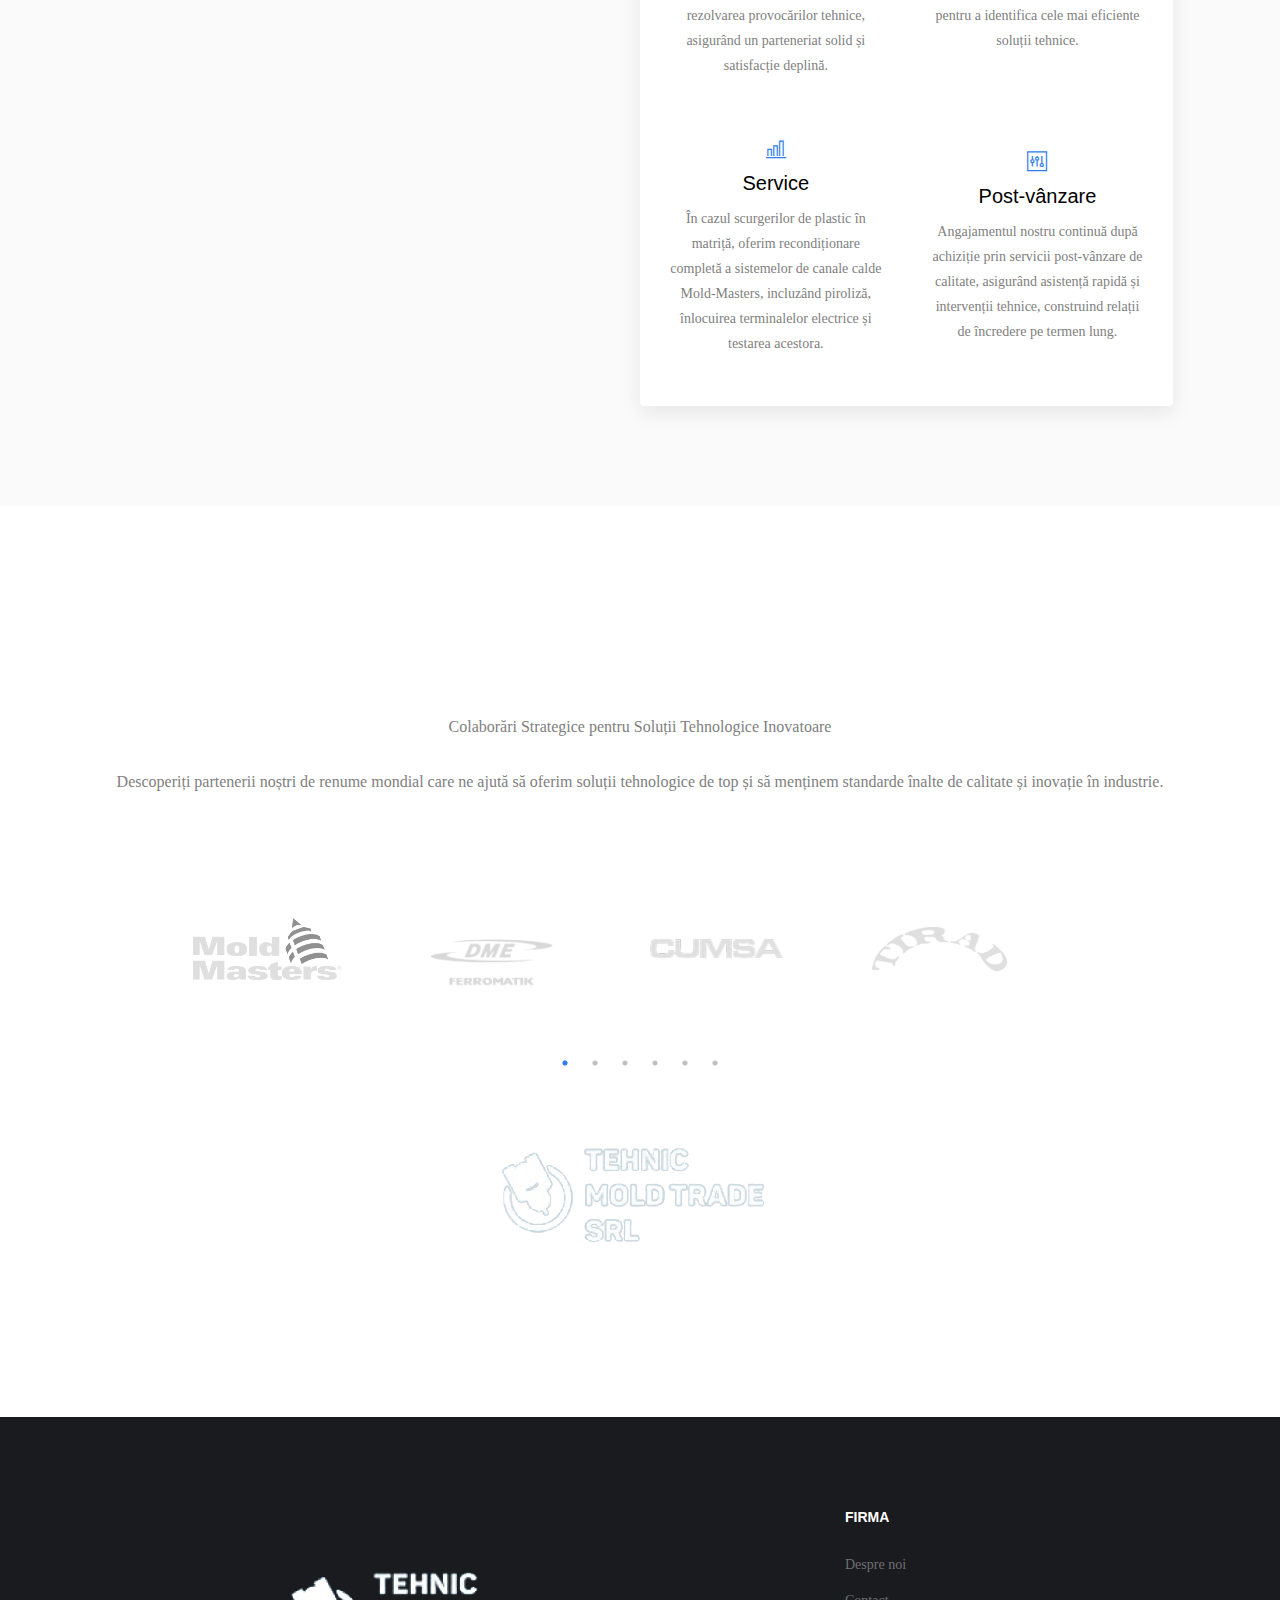
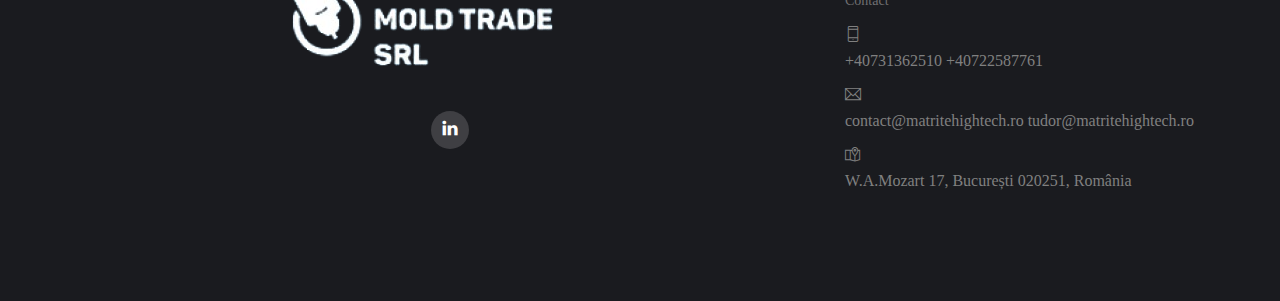
==== commit 6533e339: "Modificare header conform discutii" ====
--- a/index.html
+++ b/index.html
@@ -49,8 +49,18 @@
 
 <body class="body-wrapper" data-spy="scroll" data-target=".privacy-nav">
 
-
+	
 <nav class="navbar main-nav navbar-expand-lg px-2 px-sm-0 py-2 py-lg-0">
+	<style>
+		.navbar-nav .nav-link,
+		.navbar-nav .dropdown-item {
+    		font-size: 200px; 
+		}
+        .navbar-nav .nav-item:hover .nav-link,
+        .navbar-nav .dropdown-item:hover {
+            color: #1c5cbc;
+        }
+    </style>
   <div class="container">
     <a class="navbar-brand" href="index.html"><img src="images/logo.png" alt="logo"></a>
     <button class="navbar-toggler" type="button" data-toggle="collapse" data-target="#navbarNav"
@@ -60,13 +70,16 @@
 	<div class="collapse navbar-collapse" id="navbarNav">
 		<ul class="navbar-nav ml-auto">
 			<li class="nav-item @@index">
-				<a class="nav-link" href="index.html">Acasă</a>
-			  </li>
-			<li class="nav-item @@about">
-				<a class="nav-link" href="CentruService.html">Centru Service</a>
+				<a class="nav-link" href="index.html" style="font-size: 1rem; ">Acasă</a>
+			  </li>
+			  <li class="nav-item @@desprenoi">
+				<a class="nav-link" href="DespreNoi.html" style="font-size: 1rem; ">Despre noi</a>
+			  </li>
+			  <li class="nav-item @@servicii">
+				<a class="nav-link" href="Servicii.html" style="font-size: 1rem; ">Servicii</a>
 			  </li>
 			  <li class="nav-item dropdown @@pages">
-				<a class="nav-link dropdown-toggle" href="#" data-toggle="dropdown">Produse
+				<a class="nav-link dropdown-toggle" href="#" style="font-size: 1rem; " data-toggle="dropdown">Produse
 				  <span><i class="ti-angle-down"></i></span>
 				</a>
 				<!-- Dropdown list -->
@@ -79,21 +92,18 @@
 				  <li><a class="dropdown-item @@team" href="team.html">EXAflow</a></li>
 				</ul>
 			  </li>
-			<li class="nav-item @@desprenoi">
-				<a class="nav-link" href="DespreNoi.html">Despre noi</a>
-			  </li>
-			  <li class="nav-item @@servicii">
-				<a class="nav-link" href="Servicii.html">Servicii</a>
+			<li class="nav-item @@about">
+				<a class="nav-link" href="CentruService.html" style="font-size: 1rem; ">Centru Service</a>
 			  </li>
 			<li class="nav-item @@contact">
-			  <a class="nav-link" href="contact.html">Contact</a>
+			  <a class="nav-link" href="contact.html" style="font-size: 1rem; ">Contact</a>
 			</li>
-			<li class="nav-item @@contact" style="align-self: center;">
-				<a href="https://www.linkedin.com/company/tehnic-mold-trade-srl/?originalSubdomain=ro"><i class="ti-linkedin"></i></a>
-			  </li>
-			<li class="nav-item dropdown @@pages">
-				<a class="nav-link dropdown-toggle" href="#" data-toggle="dropdown">
-					<img style="max-width: 20px;" src="images/flags/ro.png" alt="Romanian Flag"> RO
+			<li class="nav-item @@contact" style="align-self: center; margin-left: 5px;" >
+				<a href="https://www.linkedin.com/company/tehnic-mold-trade-srl/?originalSubdomain=ro" ><i class="ti-linkedin" style="font-size: 1rem; "></i></a>
+			  </li>
+			<li class="nav-item dropdown @@pages" style="margin-left: 2px;">
+				<a class="nav-link dropdown-toggle" href="#" data-toggle="dropdown"style="font-size: 1rem; " >
+					<img style="max-width: 25px;" src="images/flags/ro.png"  alt="Romanian Flag"> RO
 				  <span><i class="ti-angle-down"></i></span>
 				</a>
 				<ul class="dropdown-menu">
@@ -261,16 +271,6 @@
 <!--=================================
 =            Video Promo            =
 ==================================-->
-<style>
-	.slick-dots li button:before
-	{
-		color:lightgray;
-	}
-	.slick-dots li.slick-active button:before
-	{
-		color:darkgray;
-	}
-</style>
 <section class="video-promo section bg-1">
 	<div class="container" >
 		<div class="row">
@@ -408,4 +408,4 @@
   <script src="js/script.js"></script>
 </body>
 
-</html>
+</html>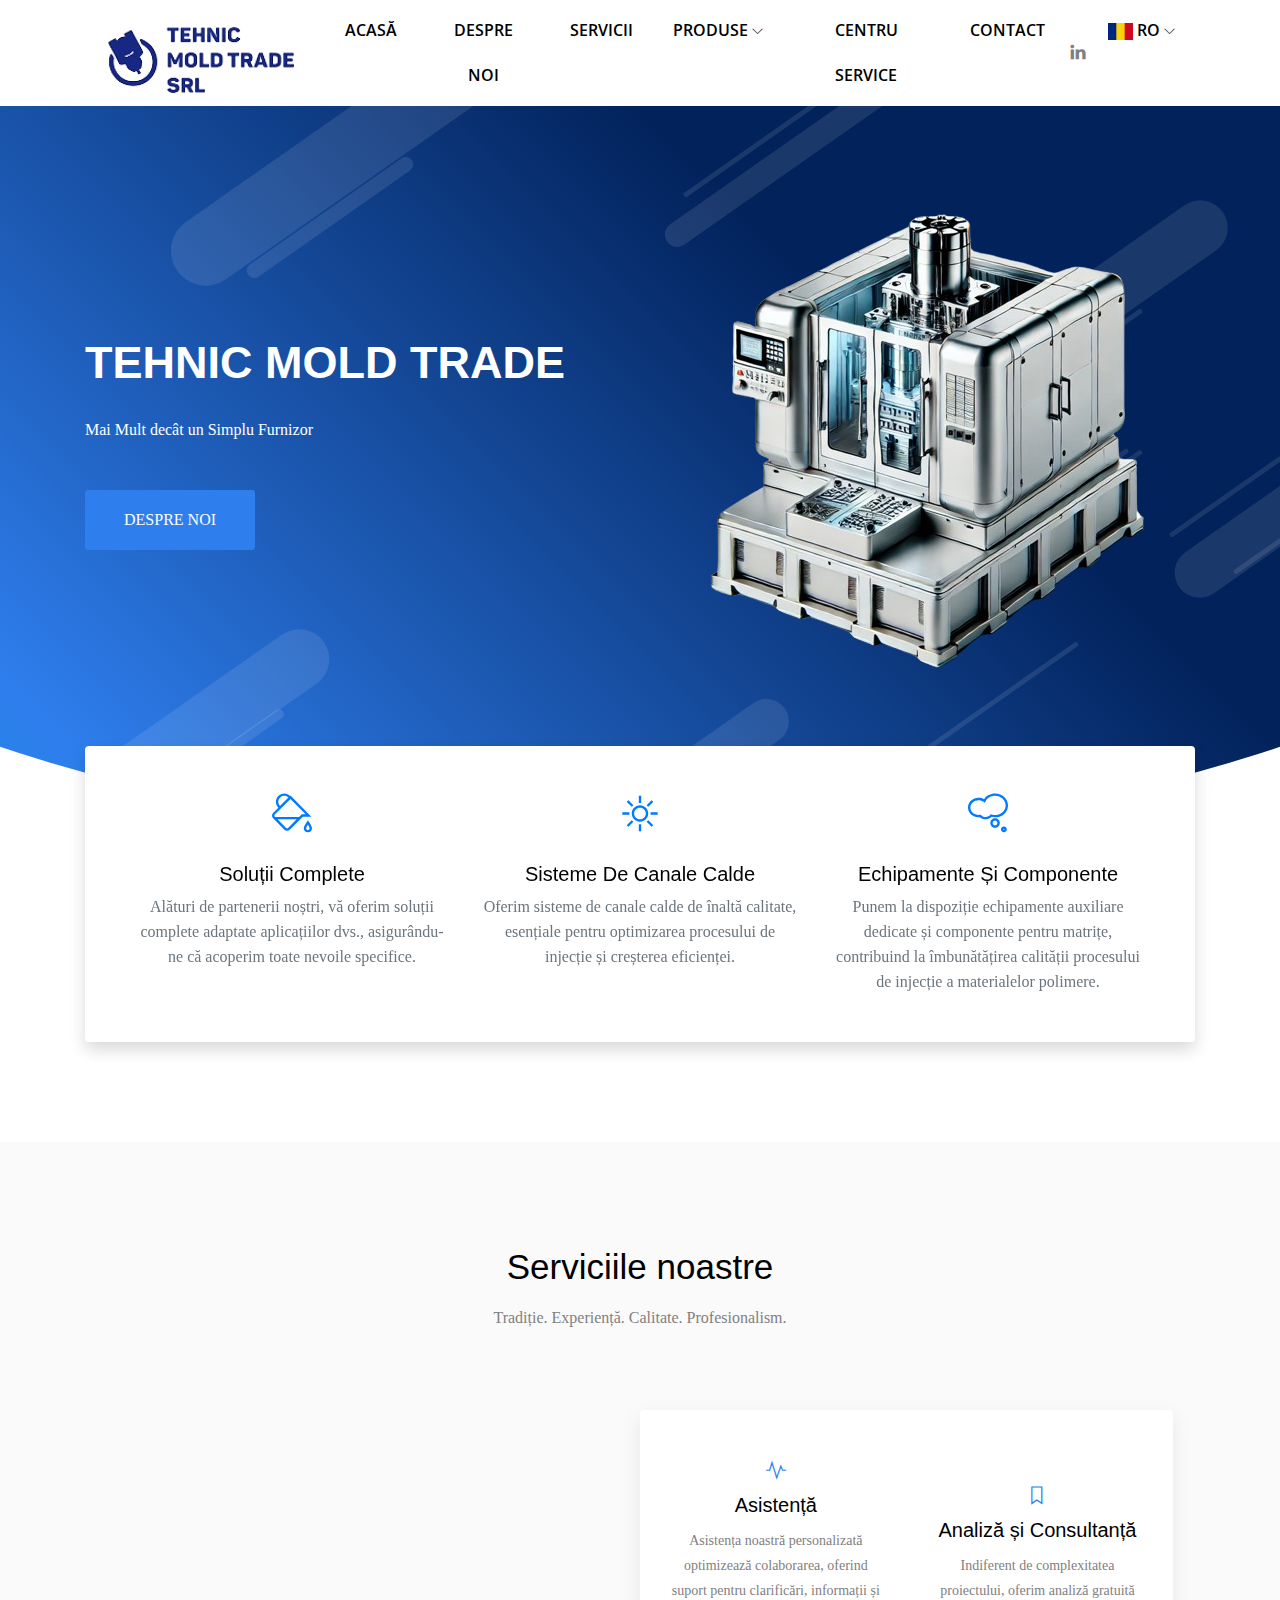
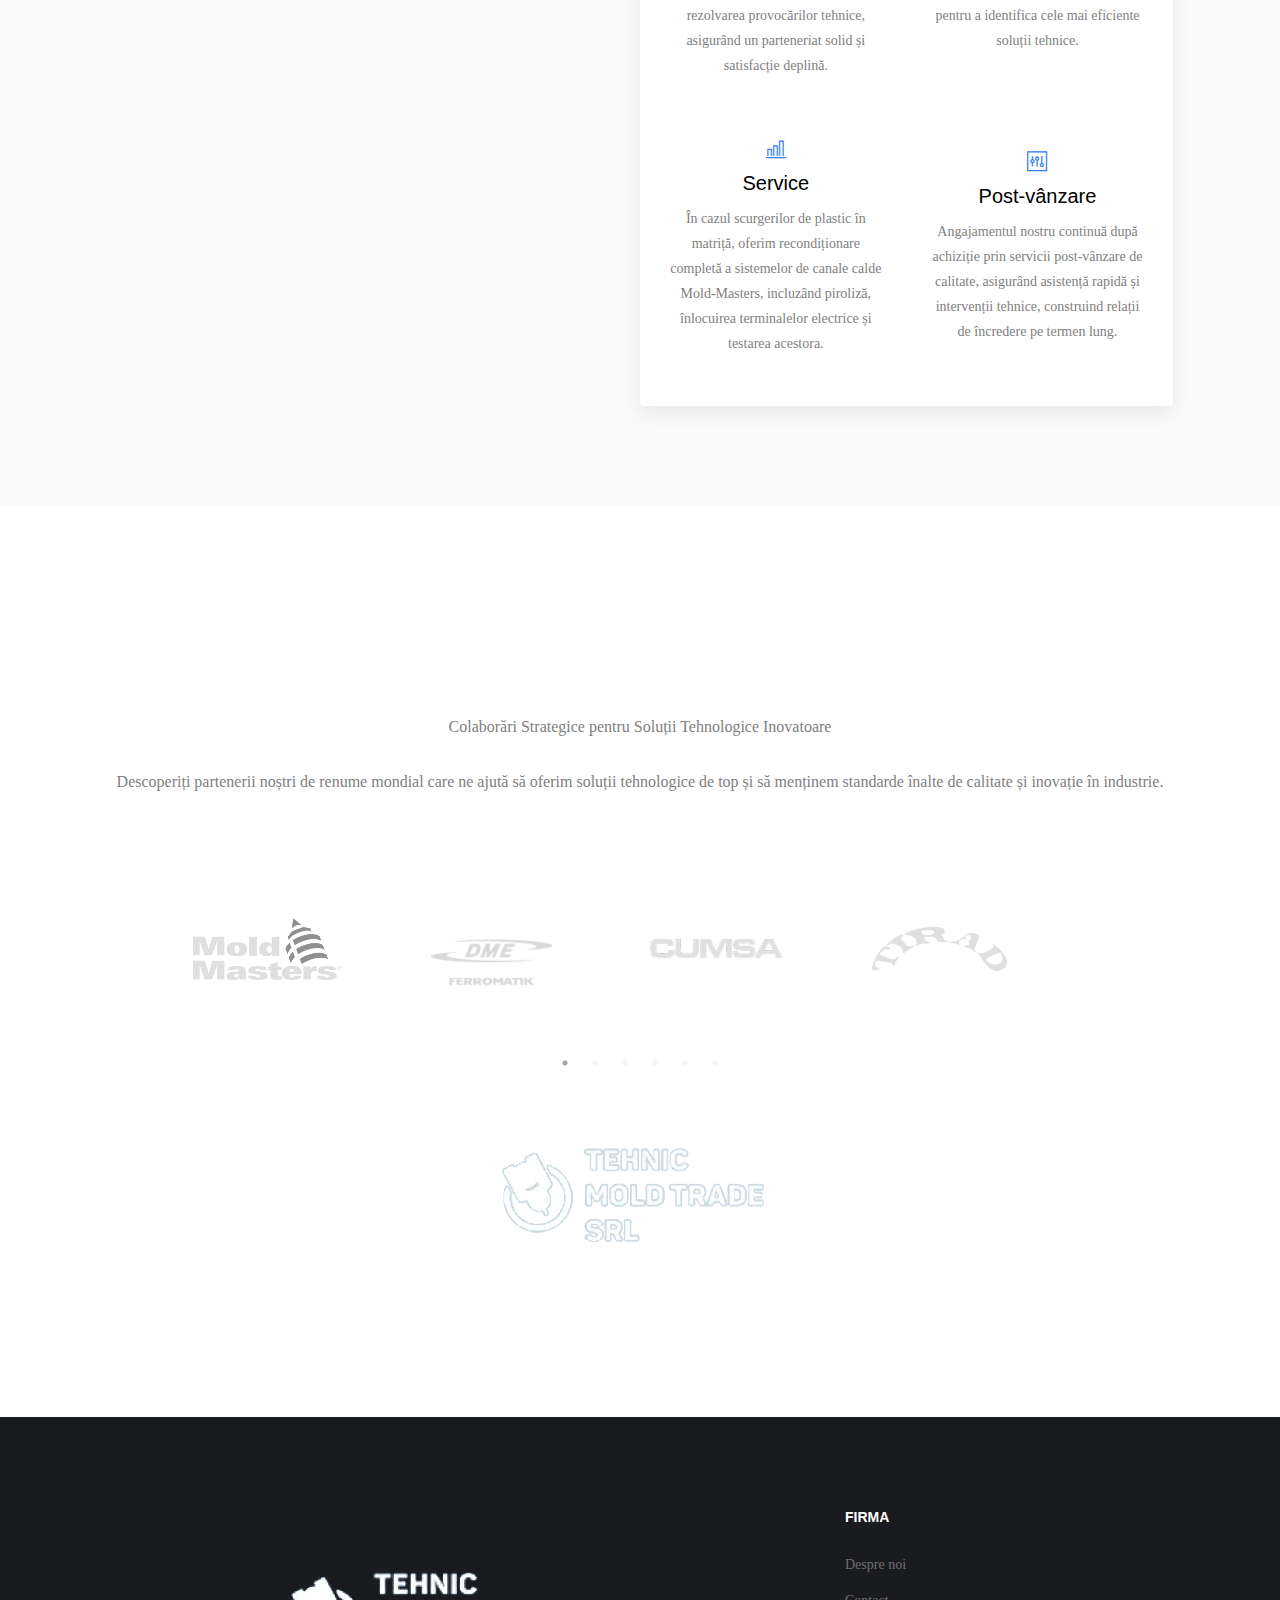
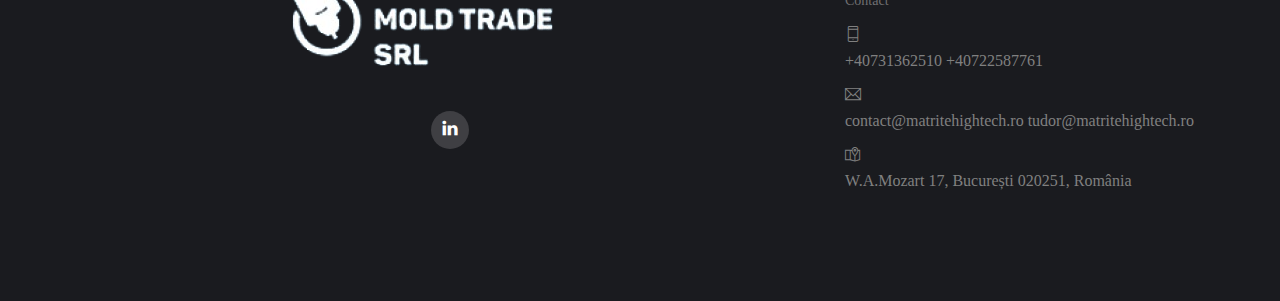
==== commit edd5de22: "Merge branch 'master' of https://github.com/vladandrei217/TehnicMold" ====
--- a/index.html
+++ b/index.html
@@ -271,6 +271,16 @@
 <!--=================================
 =            Video Promo            =
 ==================================-->
+<style>
+	.slick-dots li button:before
+	{
+		color:lightgray;
+	}
+	.slick-dots li.slick-active button:before
+	{
+		color:darkgray;
+	}
+</style>
 <section class="video-promo section bg-1">
 	<div class="container" >
 		<div class="row">
@@ -408,4 +418,4 @@
   <script src="js/script.js"></script>
 </body>
 
-</html>+</html>
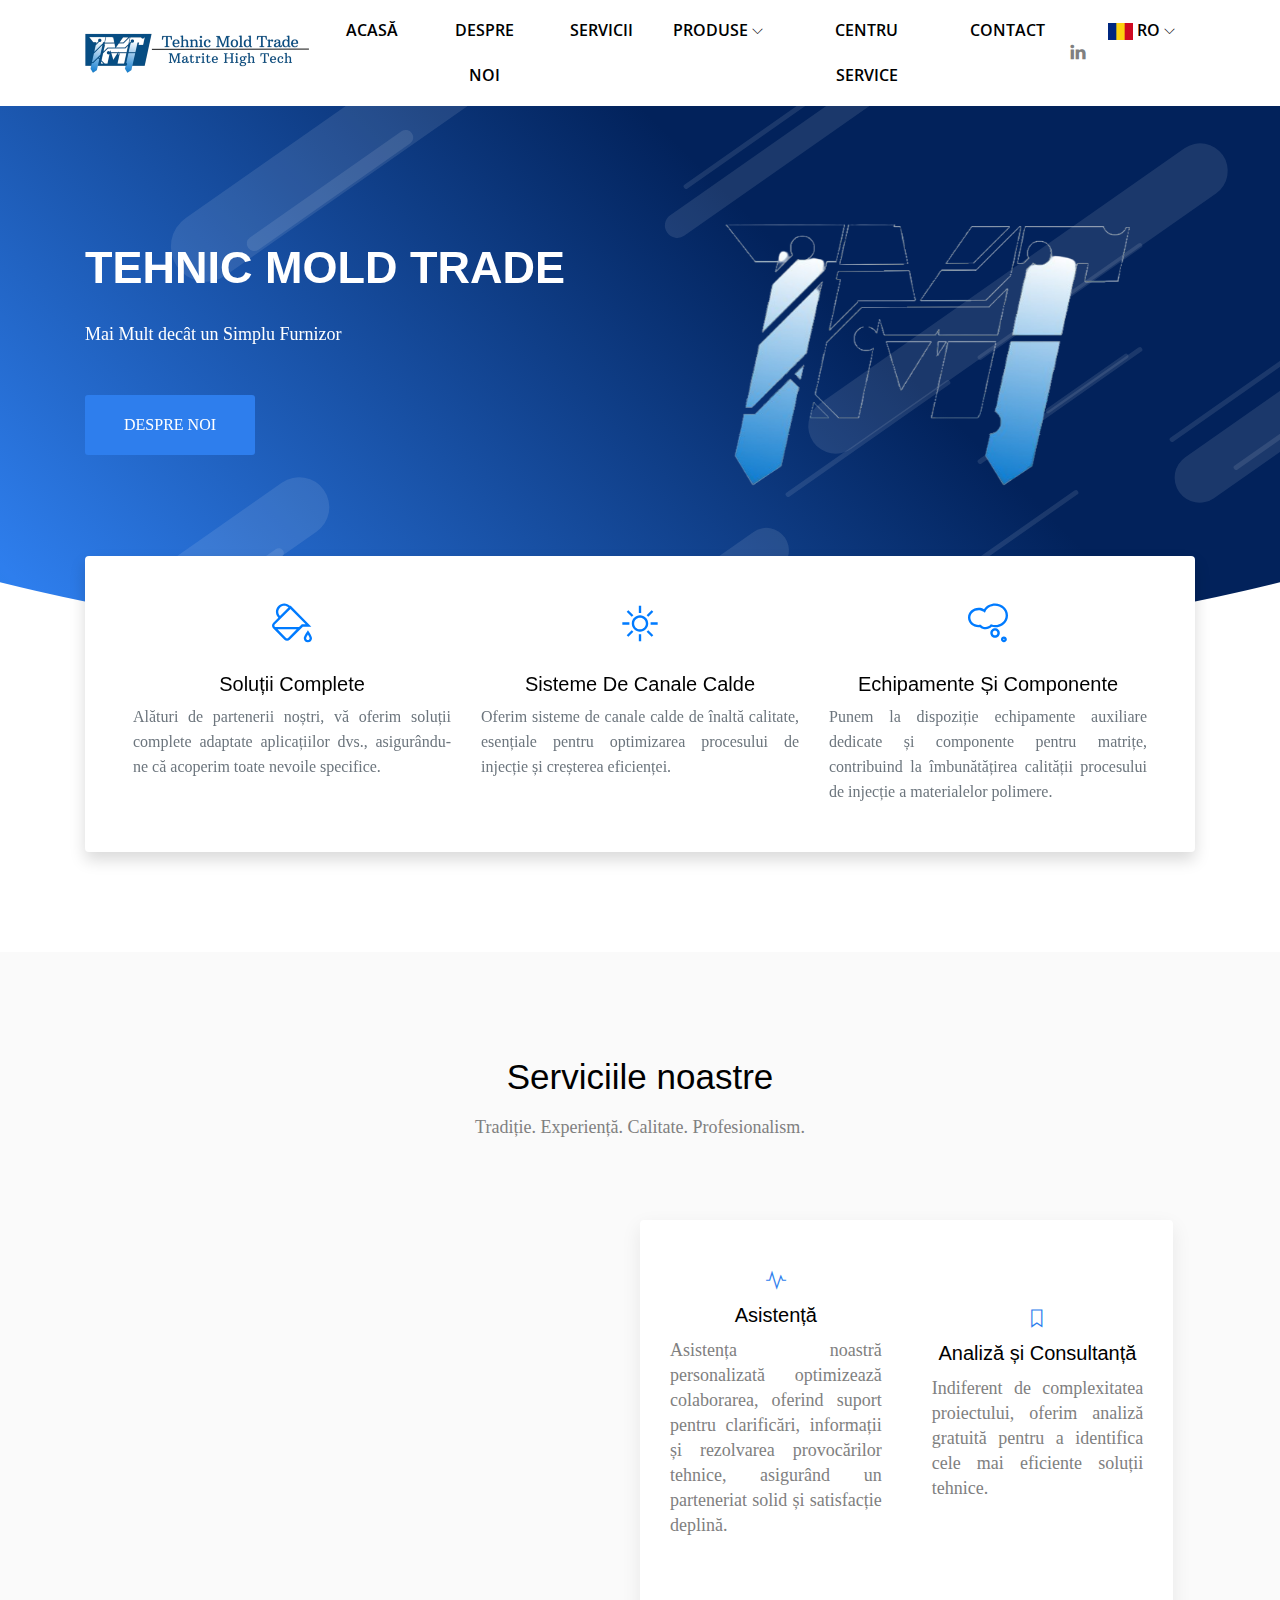
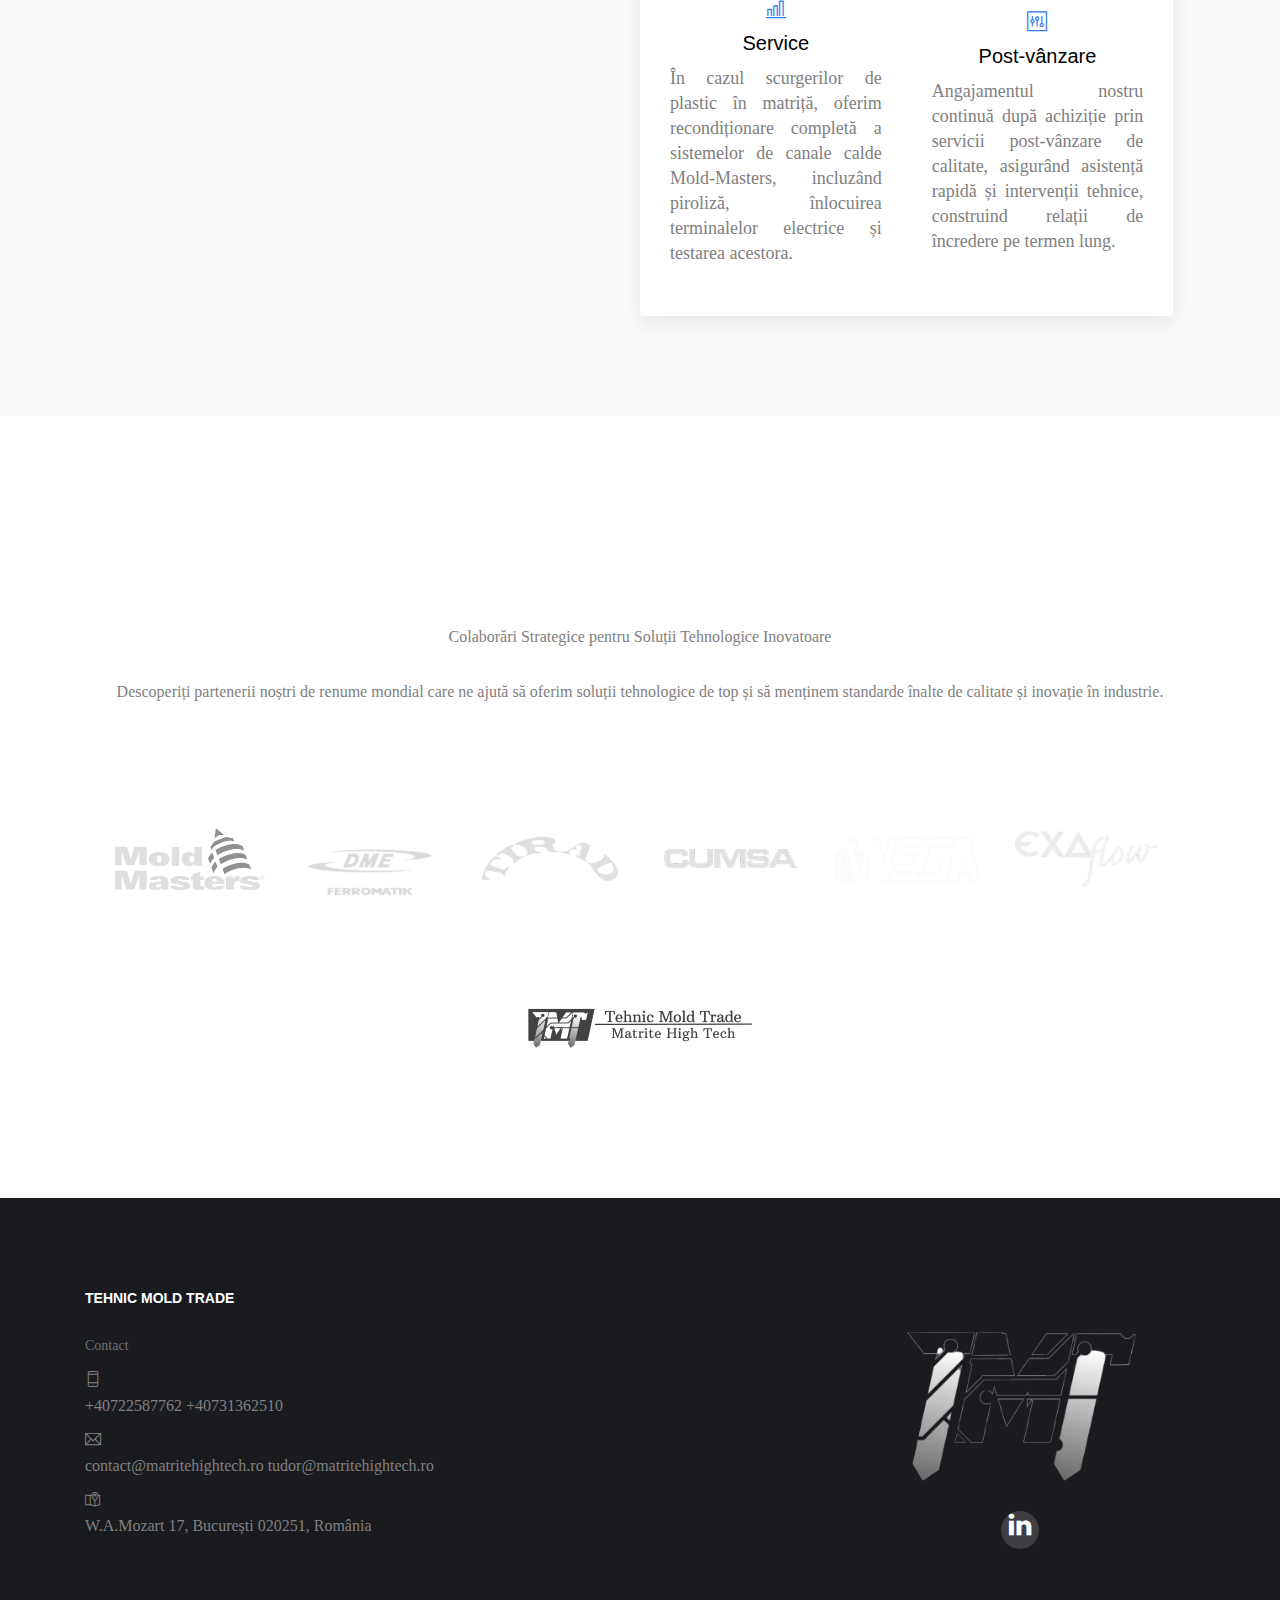
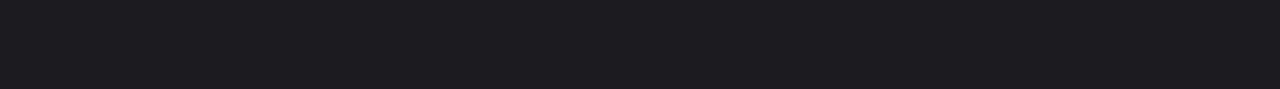
==== commit 76f4529a: "Update conform discutii" ====
--- a/index.html
+++ b/index.html
@@ -32,7 +32,7 @@
   <meta name="generator" content="Themefisher Small Apps Template v1.0">
 
   <!-- Favicon -->
-  <link rel="shortcut icon" type="image/x-icon" href="images/favicon.png" />
+  <link rel="shortcut icon" type="image/x-icon" href="images/Logo_new_small.png" />
   
   <!-- PLUGINS CSS STYLE -->
   <link rel="stylesheet" href="plugins/bootstrap/bootstrap.min.css">
@@ -58,11 +58,13 @@
 		}
         .navbar-nav .nav-item:hover .nav-link,
         .navbar-nav .dropdown-item:hover {
-            color: #1c5cbc;
+            background-color: #1c5cbc;
+			color: white;
+			border-radius: 5px;
         }
     </style>
   <div class="container">
-    <a class="navbar-brand" href="index.html"><img src="images/logo.png" alt="logo"></a>
+    <a class="navbar-brand" href="index.html"><img src="images/Logo_new_nobg.png" alt="logo"></a>
     <button class="navbar-toggler" type="button" data-toggle="collapse" data-target="#navbarNav"
       aria-controls="navbarNav" aria-expanded="false" aria-label="Toggle navigation">
       <span class="ti-menu"></span>
@@ -151,11 +153,11 @@
 		<div class="row align-items-center">
 			<div class="col-md-6 order-2 order-md-1 text-center text-md-left">
 				<h1 class="text-white font-weight-bold mb-4">TEHNIC MOLD TRADE</h1>
-				<p class="text-white mb-5">Mai Mult decât un Simplu Furnizor</p>
+				<p class="text-white mb-5" style="font-size: 18px; ">Mai Mult decât un Simplu Furnizor</p>
 				<a href="DespreNoi.html" class="btn btn-main-md">Despre noi</a>
 			</div>
 			<div class="col-md-6 text-center order-1 order-md-2">
-				<img class="img-fluid" src="images/main.png" alt="screenshot">
+				<img class="img-fluid" style="width: 80%;" src="images/Logo_new_nobg_big.png" alt="screenshot">
 			</div>
 		</div>
 	</div>
@@ -169,17 +171,17 @@
 				<div class="col-lg-4 col-md-6 mt-5 mt-md-0 text-center">
 					<i class="ti-paint-bucket text-primary h1"></i>
 					<h3 class="mt-4 text-capitalize h5 ">Soluții Complete</h3>
-					<p class="regular text-muted">Alături de partenerii noștri, vă oferim soluții complete adaptate aplicațiilor dvs., asigurându-ne că acoperim toate nevoile specifice.</p>
+					<p class="regular text-muted" style="text-align: justify;">Alături de partenerii noștri, vă oferim soluții complete adaptate aplicațiilor dvs., asigurându-ne că acoperim toate nevoile specifice.</p>
 				</div>
 				<div class="col-lg-4 col-md-6 mt-5 mt-md-0 text-center">
 					<i class="ti-shine text-primary h1"></i>
 					<h3 class="mt-4 text-capitalize h5 ">Sisteme de Canale Calde</h3>
-					<p class="regular text-muted">Oferim sisteme de canale calde de înaltă calitate, esențiale pentru optimizarea procesului de injecție și creșterea eficienței.</p>
+					<p class="regular text-muted" style="text-align: justify;">Oferim sisteme de canale calde de înaltă calitate, esențiale pentru optimizarea procesului de injecție și creșterea eficienței.</p>
 				</div>
 				<div class="col-lg-4 col-md-12 mt-5 mt-lg-0 text-center">
 					<i class="ti-thought text-primary h1"></i>
 					<h3 class="mt-4 text-capitalize h5 ">Echipamente și Componente</h3>
-					<p class="regular text-muted">Punem la dispoziție echipamente auxiliare dedicate și componente pentru matrițe, contribuind la îmbunătățirea calității procesului de injecție a materialelor polimere.</p>
+					<p class="regular text-muted" style="text-align: justify;">Punem la dispoziție echipamente auxiliare dedicate și componente pentru matrițe, contribuind la îmbunătățirea calității procesului de injecție a materialelor polimere.</p>
 					</p>
 				</div>
 			</div>
@@ -201,7 +203,7 @@
 			<div class="col-lg-12">
 				<div class="section-title">
 					<h2>Serviciile noastre</h2>
-					<p>Tradiție. Experiență. Calitate. Profesionalism.</p>
+					<p style="font-size: 18px; ">Tradiție. Experiență. Calitate. Profesionalism.</p>
 				</div>
 			</div>
 		</div>
@@ -223,7 +225,7 @@
 								<!-- Heading -->
 								<h3>Asistență</h3>
 								<!-- Description -->
-								<p>Asistența noastră personalizată optimizează colaborarea, oferind suport pentru clarificări, informații și rezolvarea provocărilor tehnice, asigurând un parteneriat solid și satisfacție deplină.</p>
+								<p style="font-size: 18px; text-align: justify;">Asistența noastră personalizată optimizează colaborarea, oferind suport pentru clarificări, informații și rezolvarea provocărilor tehnice, asigurând un parteneriat solid și satisfacție deplină.</p>
 							</div>
 						</div>
 						<div class="col-md-6 col-xs-12">
@@ -234,7 +236,7 @@
 								<!-- Heading -->
 								<h3>Analiză și Consultanță</h3>
 								<!-- Description -->
-								<p>Indiferent de complexitatea proiectului, oferim analiză gratuită pentru a identifica cele mai eficiente soluții tehnice.</p>
+								<p style="font-size: 18px; text-align: justify;">Indiferent de complexitatea proiectului, oferim analiză gratuită pentru a identifica cele mai eficiente soluții tehnice.</p>
 							</div>
 						</div>
 						<div class="col-md-6 col-xs-12">
@@ -245,7 +247,7 @@
 								<!-- Heading -->
 								<h3>Service</h3>
 								<!-- Description -->
-								<p>În cazul scurgerilor de plastic în matriță, oferim recondiționare completă a sistemelor de canale calde Mold-Masters, incluzând piroliză, înlocuirea terminalelor electrice și testarea acestora.</p>
+								<p style="font-size: 18px; text-align: justify;">În cazul scurgerilor de plastic în matriță, oferim recondiționare completă a sistemelor de canale calde Mold-Masters, incluzând piroliză, înlocuirea terminalelor electrice și testarea acestora.</p>
 							</div>
 						</div>
 						<div class="col-md-6 col-xs-12">
@@ -256,7 +258,7 @@
 								<!-- Heading -->
 								<h3>Post-vânzare</h3>
 								<!-- Description -->
-								<p>Angajamentul nostru continuă după achiziție prin servicii post-vânzare de calitate, asigurând asistență rapidă și intervenții tehnice, construind relații de încredere pe termen lung.</p>
+								<p style="font-size: 18px; text-align: justify;">Angajamentul nostru continuă după achiziție prin servicii post-vânzare de calitate, asigurând asistență rapidă și intervenții tehnice, construind relații de încredere pe termen lung.</p>
 							</div>
 						</div>
 					</div>
@@ -294,46 +296,47 @@
 					<!-- Popup Video -->
 					<section class="section clients bg-gray" style="background-color: transparent;">
 						<div class="container">
-							<div class="row">
-								<div class="col-10 m-auto text-center">
-									<div class="client-slider" > 
-										<div class="item mb-4">
-											<a href="https://www.moldmasters.com/" target="_blank">
-												<img style="max-width: 150px; filter: invert(1) grayscale(1) brightness(1);" src="images/logo/mold-masters-logo.png" alt="image">
-											</a>
-										</div>
-										<div class="item mb-4">
-											<a href="https://www.gecim.pt/en/home" target="_blank">
-												<img style="max-width: 150px; filter: invert(1) grayscale(1) brightness(1.6);" src="images/logo/dme.png" alt="image">
-											</a>
-										</div>
-										<div class="item mb-4">
-											<a href="https://cumsa.com/" target="_blank">
-												<img style="max-width: 150px; filter: invert(1) grayscale(1) brightness(2);" src="images/logo/cumsa.png" alt="image">
-											</a>
-										</div>
-										<div class="item mb-4">
-											<a href="https://www.tirad.cz/?lng=ang" target="_blank">
-												<img style="max-width: 150px; filter: invert(1) grayscale(1) brightness(1);" src="images/logo/tirad.png" alt="image">
-											</a>
-										</div>
-										<div class="item mb-4">
-											<a href="https://exaflow.de/en/" target="_blank">
-												<img style="max-width: 150px; filter: invert(1) grayscale(1) brightness(1.2);" src="images/logo/exaflow.png" alt="image">
-											</a>
-										</div>
-										<div class="item mb-4">
-											<a href="https://www.vegacylinders.com/en/" target="_blank">
-												<img style="max-width: 150px; filter: invert(1) grayscale(1) brightness(1);" src="images/logo/vega.png" alt="image">
-											</a>
-										</div>
-									</div>
+						  <div class="row">
+							<div class="col-12 m-auto text-center">
+							  <div class="client-logos" style="display: flex; justify-content: space-around; align-items: center; flex-wrap: wrap;">
+								<div class="item mb-4">
+								  <a href="https://www.moldmasters.com/" target="_blank">
+									<img style="max-width: 150px; filter: invert(1) grayscale(1) brightness(1);" src="images/logo/mold-masters-logo.png" alt="image">
+								  </a>
 								</div>
+								<div class="item mb-4">
+								  <a href="https://www.gecim.pt/en/home" target="_blank">
+									<img style="max-width: 150px; filter: invert(1) grayscale(1) brightness(1.6);" src="images/logo/dme.png" alt="image">
+								  </a>
+								</div>
+								<div class="item mb-4">
+									<a href="https://www.tirad.cz/?lng=ang" target="_blank">
+									  <img style="max-width: 150px; filter: invert(1) grayscale(1) brightness(1);" src="images/logo/tirad.png" alt="image">
+									</a>
+								  </div>
+								<div class="item mb-4">
+								  <a href="https://cumsa.com/" target="_blank">
+									<img style="max-width: 150px; filter: invert(1) grayscale(1) brightness(2);" src="images/logo/cumsa.png" alt="image">
+								  </a>
+								</div>
+								<div class="item mb-4">
+									<a href="https://www.vegacylinders.com/en/" target="_blank">
+									  <img style="max-width: 150px; filter: invert(1) grayscale(1) brightness(1);" src="images/logo/vega.png" alt="image">
+									</a>
+								  </div>
+								<div class="item mb-4">
+								  <a href="https://exaflow.de/en/" target="_blank">
+									<img style="max-width: 150px; filter: invert(1) grayscale(1) brightness(1.2);" src="images/logo/exaflow.png" alt="image">
+								  </a>
+								</div>
+							  </div>
 							</div>
+						  </div>
 						</div>
-					</section>
+					  </section>
+					  
 					<a >
-						<img src="images/logo-alt.png" alt="logo">
+						<img style=" filter: invert(0) grayscale(1) brightness(1);" src="images/Logo_new_nobg.png" alt="logo">
 					</a>
 				</div>
 			</div>
@@ -354,46 +357,73 @@
 	<div class="footer-main">
 	  <div class="container">
 		<div class="row">
-		  <div class="col-lg-4 col-md-12 m-md-auto align-self-center">
-			<div class="block">
-			  <a href="index.html"><img src="images/logo-alt.png" alt="footer-logo"></a>
-			  <!-- Social Site Icons -->
-			  <ul class="social-icon list-inline"  style="text-align: center;">
-				<li class="list-inline-item">
-				  <a href="https://www.linkedin.com/company/tehnic-mold-trade-srl/?originalSubdomain=ro"><i class="ti-linkedin"></i></a>
-				</li>
-			  </ul>
-			</div>
-		  </div>
+			<div class="col-lg-4 col-md-6 col-12 mt-5 mt-lg-0">
+				<div class="block-2">
+				  <!-- heading -->
+				  <h6>Tehnic Mold Trade</h6>
+				  <!-- links -->
+				  <ul>
+					<!-- <li><a href="DespreNoi.html">Despre noi</a></li> -->
+					<li><a href="contact.html">Contact</a></li>
+					<li>
+						<i class="ti-mobile"></i>
+						<br>
+						  <span> +40722587762 +40731362510
+							</span>
+					</li>
+					<li>
+						<i class="ti-email"></i>
+						<br>
+						  <span>contact@matritehightech.ro
+							tudor@matritehightech.ro</span>
+					</li>
+					<li>
+						<i class="ti-map-alt"></i>
+						<br>
+						<span>W.A.Mozart 17, București 020251, România</span>
+					</li>
+				  </ul>
+				</div>
+			  </div>
+
+			  <style>
+				.block iframe {
+				  height: 300px; 
+				  filter: invert(0) grayscale(1) brightness(1);
+				}
+			  </style>
+			  <div class="col-lg-4 col-md-12 m-md-auto align-self-center">
+				<div class="block">
+				  <iframe 
+					src="https://www.google.com/maps/embed?pb=!1m14!1m8!1m3!1d11390.288739891064!2d26.106582!3d44.462443!3m2!1i1024!2i768!4f13.1!3m3!1m2!1s0x40b1f8a404413675%3A0x9bffaa7b3afa5ce0!2sStrada%20Wolfgang%20Amadeus%20Mozart%2017%2C%20Bucure%C8%99ti%20014192%2C%20Romania!5e0!3m2!1sen!2sus!4v1719406541762!5m2!1sen!2sus" 
+					width="100%" 
+					style="border:0;" 
+					allowfullscreen="" 
+					loading="lazy" 
+					referrerpolicy="no-referrer-when-downgrade">
+				  </iframe>
+				</div>
+			  </div>
+
+			  <div class="col-lg-4 col-md-12 m-md-auto align-self-center">
+				<div class="block" style="text-align: center;"> <!-- Center-align the block -->
+				  <a href="index.html">
+					<img src="images/Logo_new_nobg_big.png" 
+						 style="max-width: 70%; filter: invert(0) grayscale(1) brightness(1);" 
+						 alt="footer-logo">
+				  </a>
+				  <!-- Social Site Icons -->
+				  <ul class="social-icon list-inline" style="display: flex; justify-content: center; margin-top: 10px;">
+					<li class="list-inline-item">
+					  <a href="https://www.linkedin.com/company/tehnic-mold-trade-srl/?originalSubdomain=ro">
+						<i class="ti-linkedin" style="font-size: 24px;"></i> <!-- Adjust icon size if needed -->
+					  </a>
+					</li>
+				  </ul>
+				</div>
+			  </div>
 		  
-		  <div class="col-lg-4 col-md-6 col-12 mt-5 mt-lg-0">
-			<div class="block-2">
-			  <!-- heading -->
-			  <h6>Firma</h6>
-			  <!-- links -->
-			  <ul>
-				<li><a href="DespreNoi.html">Despre noi</a></li>
-				<li><a href="contact.html">Contact</a></li>
-				<li>
-					<i class="ti-mobile"></i>
-					<br>
-					  <span>+40731362510
-						+40722587761</span>
-				</li>
-				<li>
-					<i class="ti-email"></i>
-					<br>
-					  <span>contact@matritehightech.ro
-						tudor@matritehightech.ro</span>
-				</li>
-				<li>
-					<i class="ti-map-alt"></i>
-					<br>
-					<span>W.A.Mozart 17, București 020251, România</span>
-				</li>
-			  </ul>
-			</div>
-		  </div>
+		  
 		</div>
 	  </div>
 	</div>
